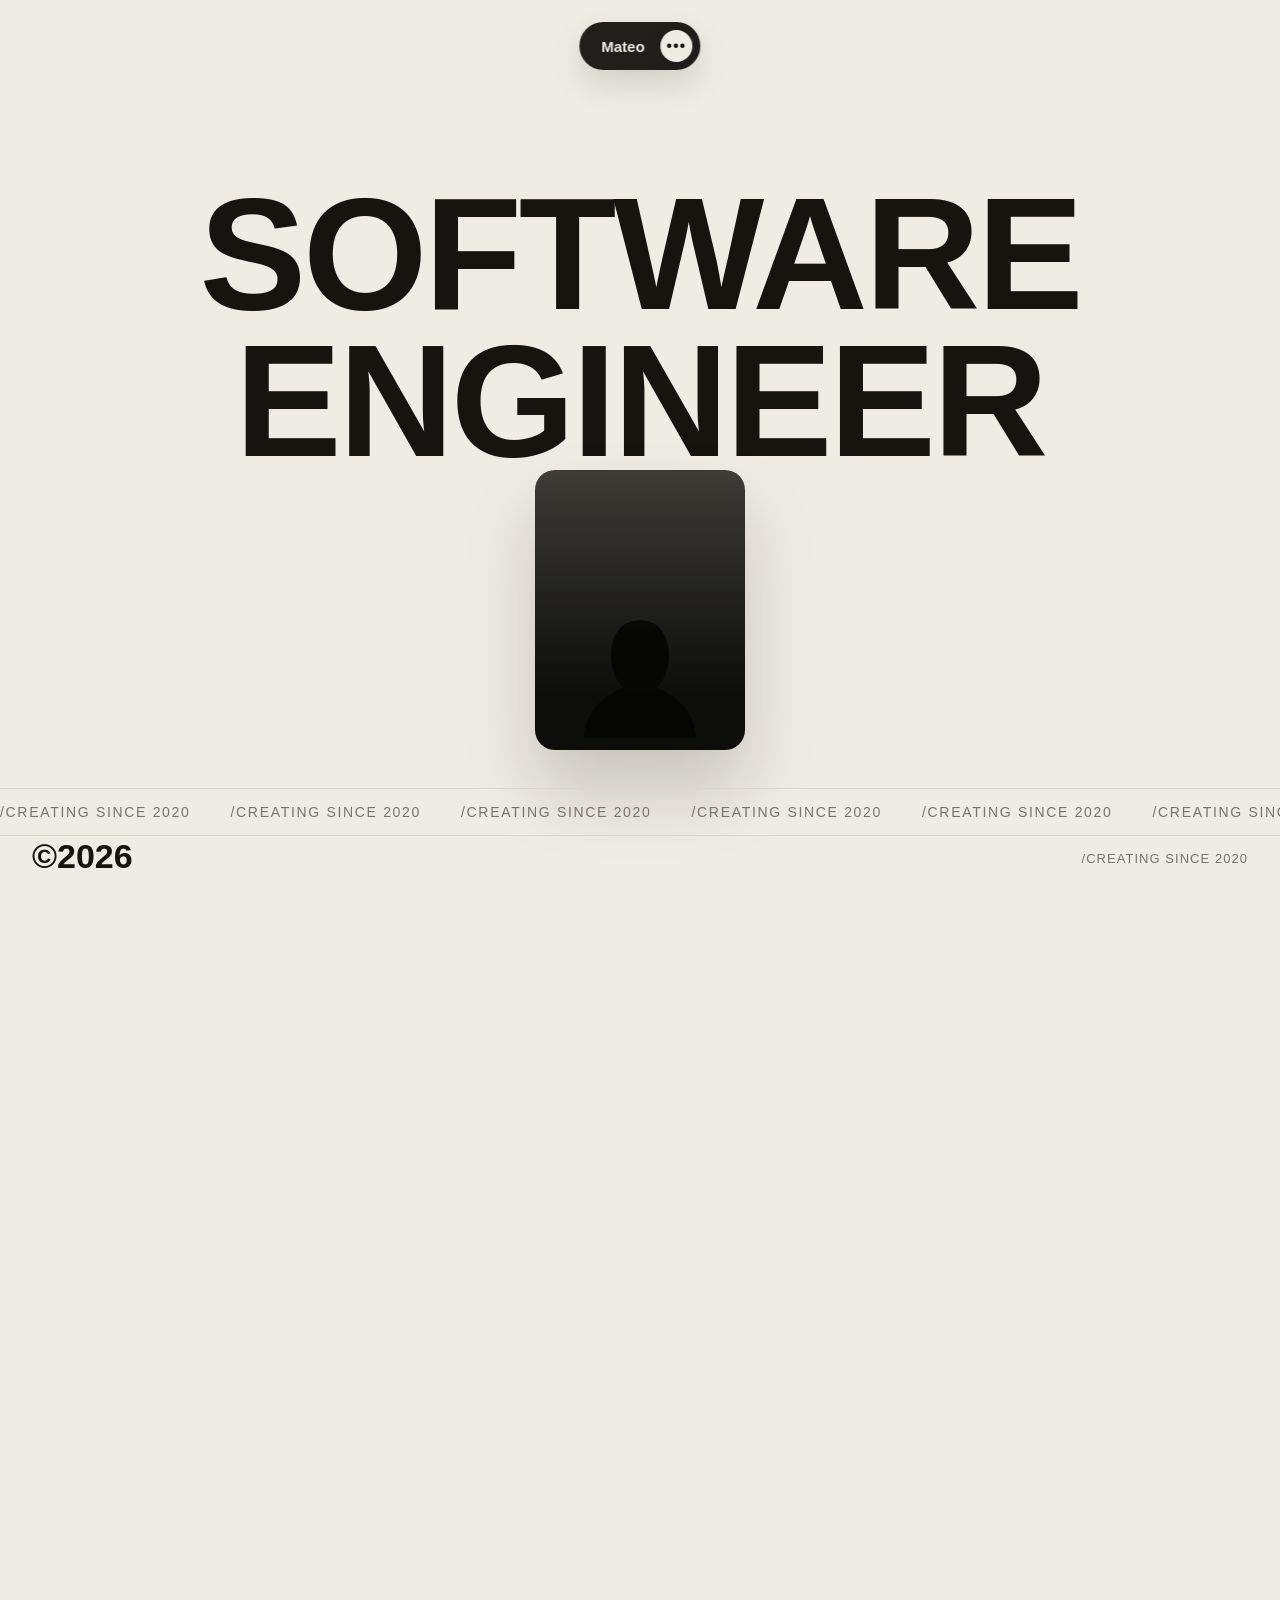
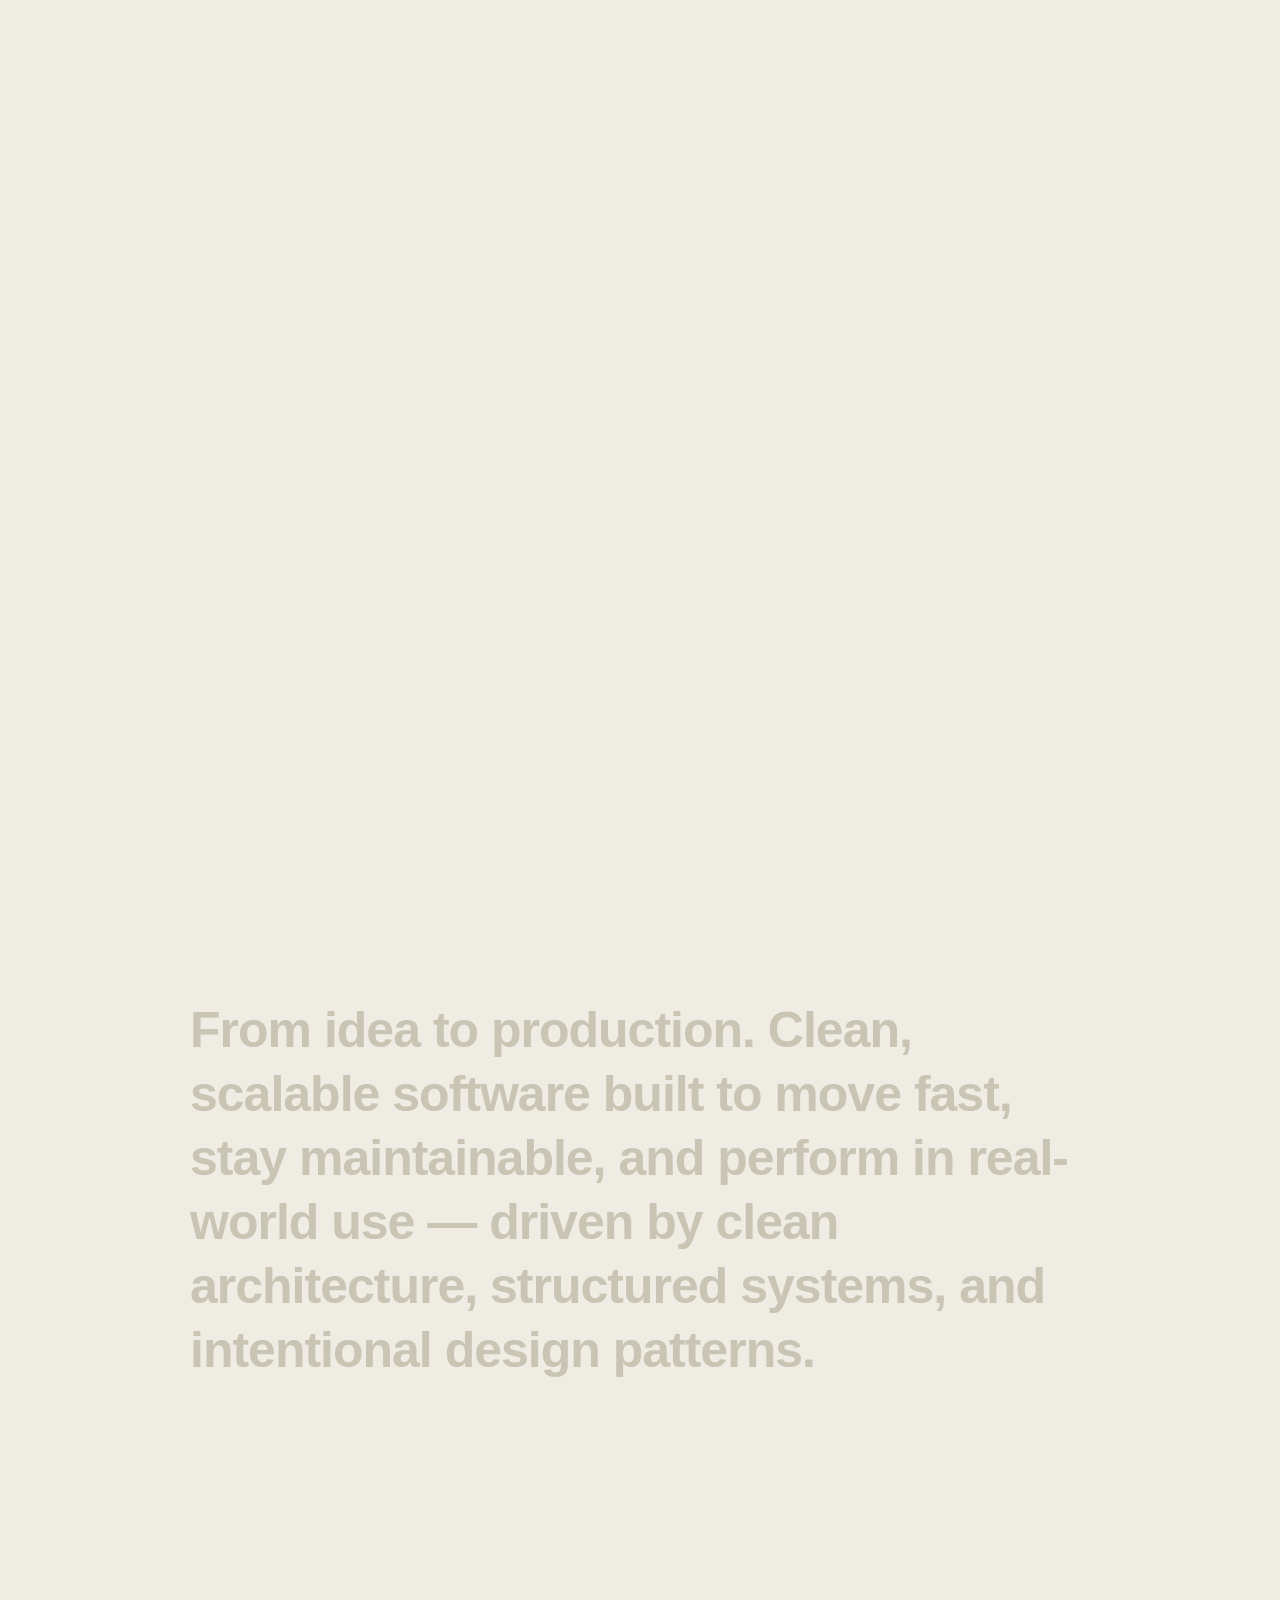
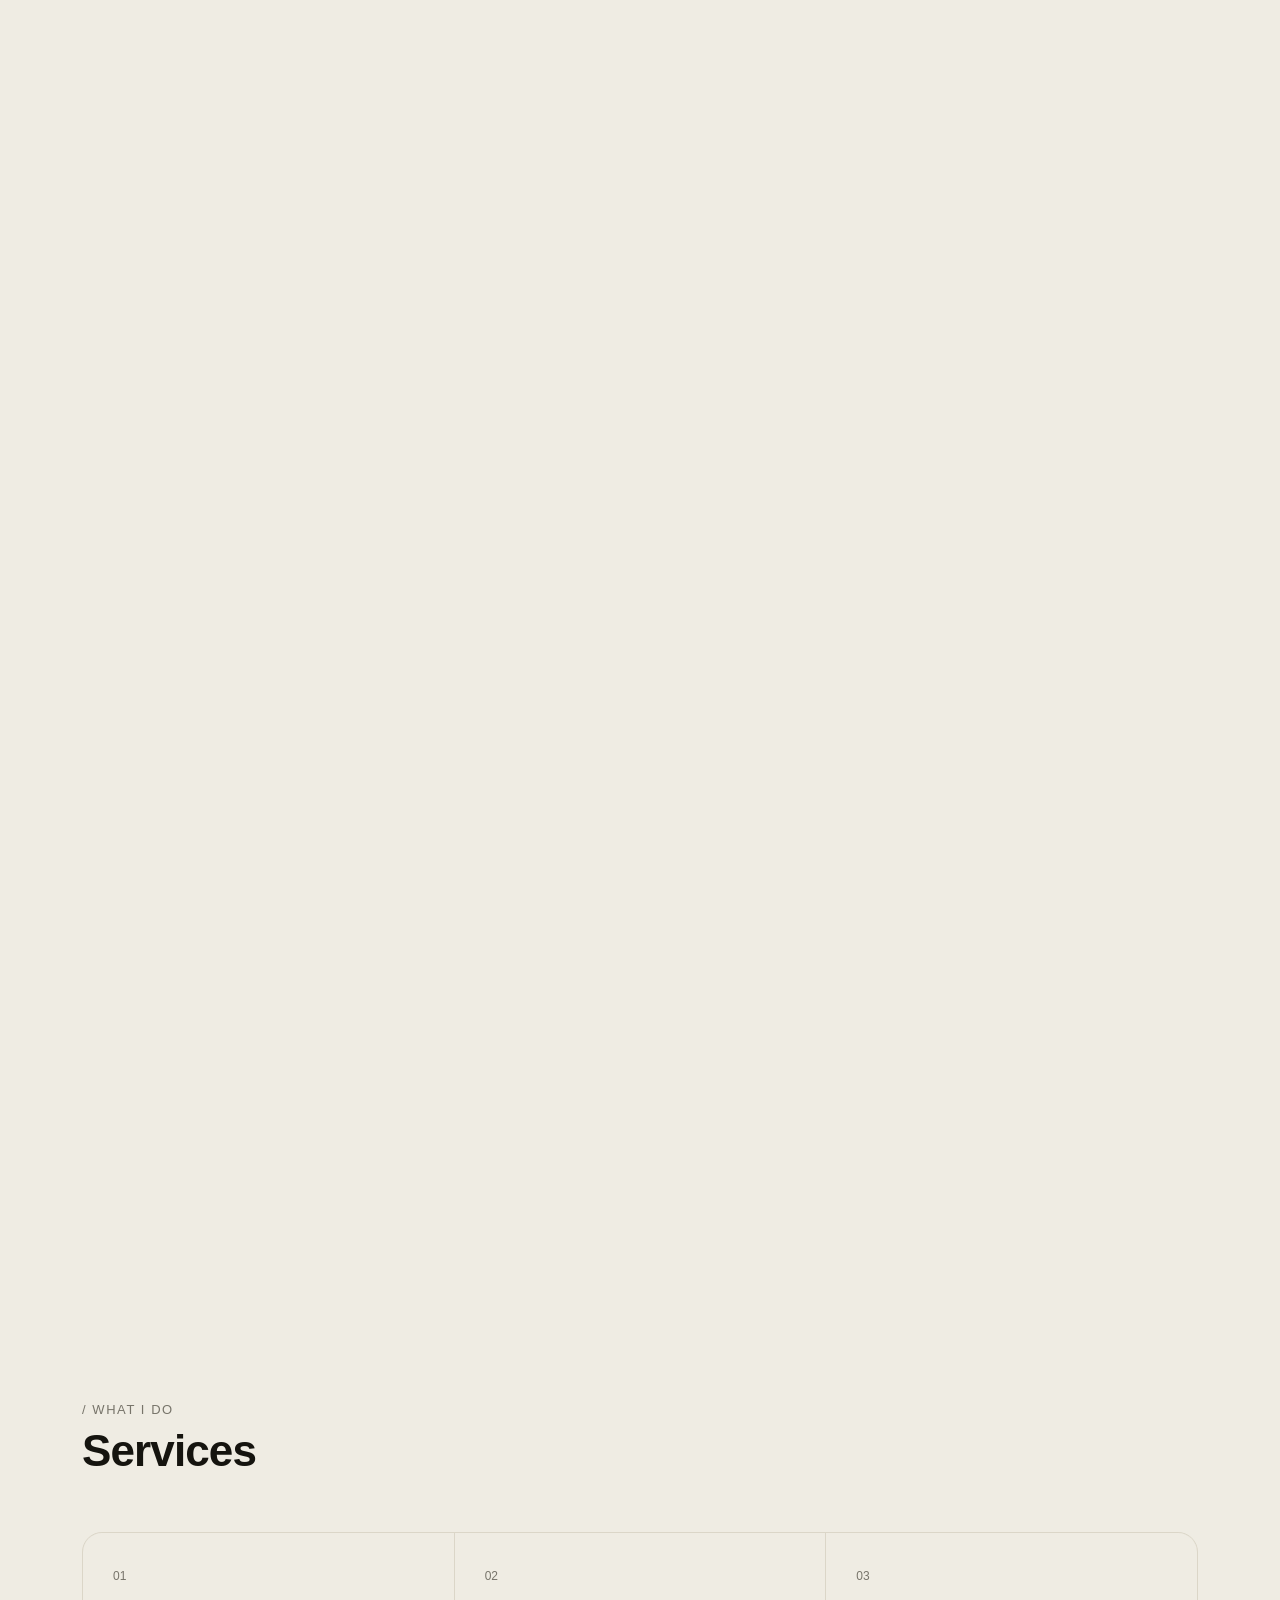
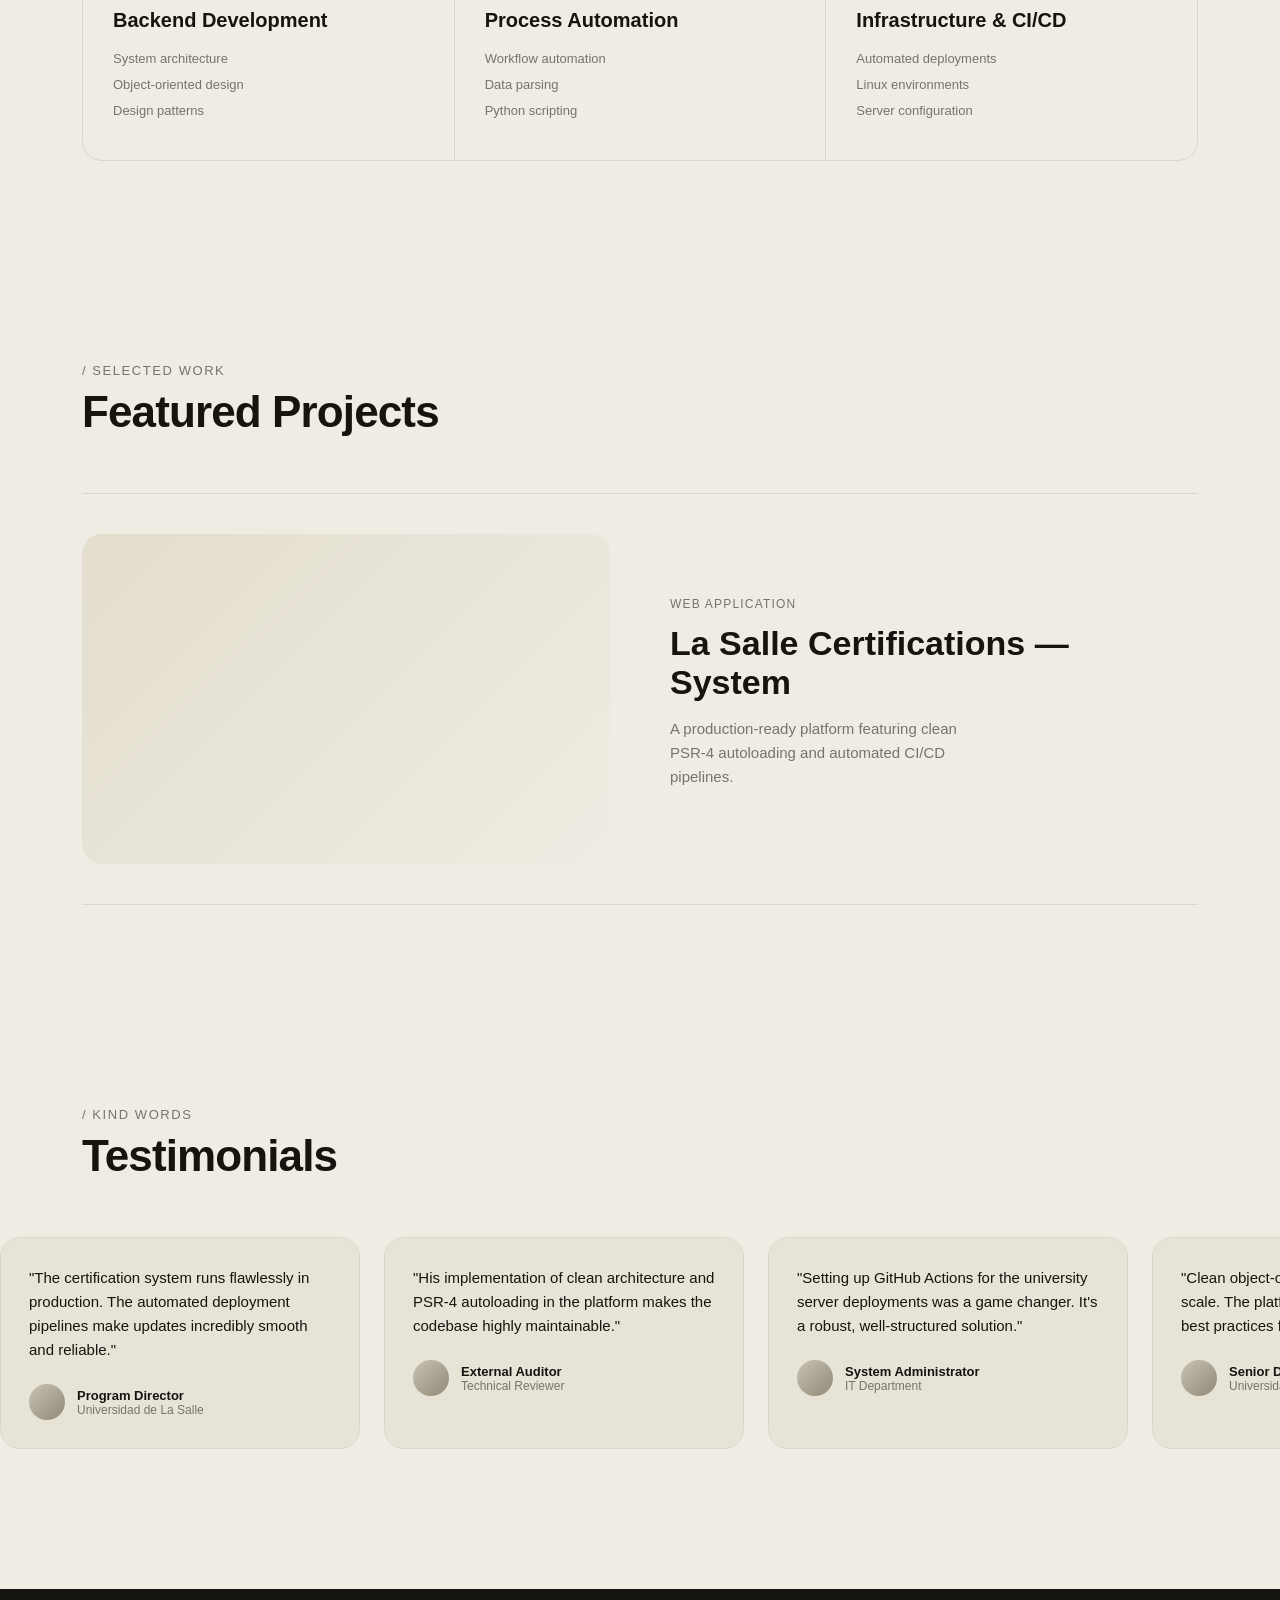
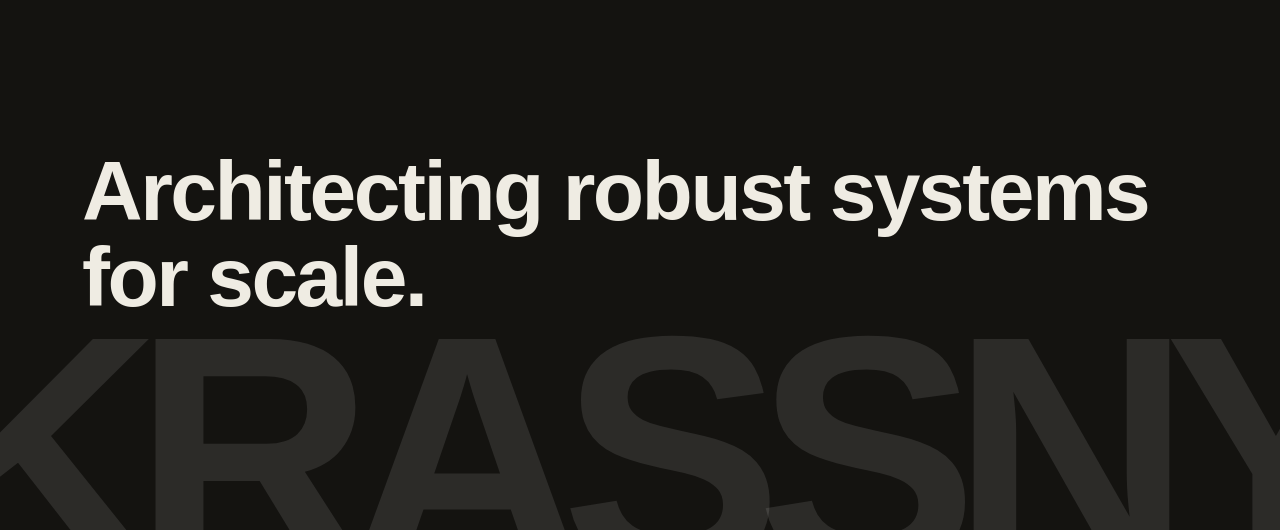
==== index.html @ 28bfa31e "feat: initialize portfolio project with core CSS framework and modular JavaScript components" ====
<!doctype html>
<html lang="en">

<head>
  <meta charset="UTF-8" />
  <meta name="viewport" content="width=device-width, initial-scale=1.0" />
  <title>Scroll Study — Portfolio Clone</title>
  <meta name="description" content="Mateo Rojas — Software engineer and backend developer focused on robust, scalable, cleanly architected systems." />
  <link rel="stylesheet" href="css/styles.css" />
</head>

<body>

  <div class="progress" id="progress"></div>

  <nav class="nav-pill" id="navPill">
    <div class="nav-top">
      <span>Mateo</span>
      <button class="nav-toggle" id="navToggle" aria-label="Toggle menu">
        <span class="dots">•••</span>
        <span class="close">×</span>
      </button>
    </div>
    <div class="nav-menu" id="navMenu">
      <a href="#pinStage">About Me</a>
      <a href="#services">Services</a>
      <a href="#work">Projects</a>
      <a href="#contact">Contact</a>
    </div>
  </nav>

  <!-- PIN STAGE: hero headline + small photo -> grows/moves into bio layout -->
  <section class="pin-stage" id="pinStage">
    <div class="pin-inner">
      <h1 class="pin-headline" id="pinHeadline">SOFTWARE<br />ENGINEER</h1>

      <div class="photo-box" id="photoBox">
        <div class="photo-layer back" id="photoBack">
          <svg viewBox="0 0 200 260" fill="none">
            <path
              d="M100 40c-30 0-46 24-46 56 0 22 8 40 20 52-30 10-58 34-64 78h180c-6-44-34-68-64-78 12-12 20-30 20-52 0-32-16-56-46-56z"
              fill="#050504" />
          </svg>
        </div>
        <div class="photo-layer front" id="photoFront">
          <svg viewBox="0 0 200 260" fill="none">
            <path
              d="M100 40c-30 0-46 24-46 56 0 22 8 40 20 52-30 10-58 34-64 78h180c-6-44-34-68-64-78 12-12 20-30 20-52 0-32-16-56-46-56z"
              fill="#1c0503" />
          </svg>
        </div>
      </div>

      <div class="pin-ticker" id="pinTicker">
        <div class="ticker-track" id="tickerTrack"></div>
      </div>
      <div class="pin-corner-l" id="pinCornerL">©2026</div>
      <div class="pin-corner-r" id="pinCornerR">/CREATING SINCE 2020</div>

      <div class="bio-copy" id="bioCopy">
        <div class="col left">
          <h2>Hey!</h2>
          <p>I'm Mateo, a software developer based in Bogotá, currently building scalable and well-structured software
            solutions.</p>
        </div>
        <div class="col right">
          <p class="desc">Software engineer and backend developer focused on robust, scalable, cleanly architected
            systems — deployed across production environments to automate real-world workflows.</p>
          <a class="cta" href="#work">Get started ↗</a>
        </div>
      </div>
    </div>
  </section>

  <!-- SCRUB TEXT -->
  <section class="scrub-section" id="scrubSection">
    <div class="scrub-pin">
      <p class="scrub-text" id="scrubText"></p>
    </div>
  </section>

  <!-- SERVICES -->
  <section class="services" id="services">
    <div class="wrap">
      <div class="section-head reveal">
        <div><span class="eyebrow">/ What I do</span>
          <h3>Services</h3>
        </div>
      </div>
      <div class="services-grid stagger" id="servicesGrid">
        <div class="service-card reveal" style="--i:0">
          <div class="num">01</div>
          <div>
            <h4>Backend Development</h4>
            <ul>
              <li>System architecture</li>
              <li>Object-oriented design</li>
              <li>Design patterns</li>
            </ul>
          </div>
        </div>
        <div class="service-card reveal" style="--i:1">
          <div class="num">02</div>
          <div>
            <h4>Process Automation</h4>
            <ul>
              <li>Workflow automation</li>
              <li>Data parsing</li>
              <li>Python scripting</li>
            </ul>
          </div>
        </div>
        <div class="service-card reveal" style="--i:2">
          <div class="num">03</div>
          <div>
            <h4>Infrastructure &amp; CI/CD</h4>
            <ul>
              <li>Automated deployments</li>
              <li>Linux environments</li>
              <li>Server configuration</li>
            </ul>
          </div>
        </div>
      </div>
    </div>
  </section>

  <!-- PROJECTS -->
  <section class="projects" id="work">
    <div class="wrap">
      <div class="section-head reveal">
        <div><span class="eyebrow">/ Selected work</span>
          <h3>Featured Projects</h3>
        </div>
      </div>
      <div id="projectsList">
        <div class="project-row reveal">
          <div class="project-media">
            <div class="shine"></div>
          </div>
          <div class="project-info"><span class="tag">Web Application</span>
            <h4>La Salle Certifications — System</h4>
            <p>A production-ready platform featuring clean PSR-4 autoloading and automated CI/CD pipelines.</p>
          </div>
        </div>
        <!--
        <div class="project-row reveal">
          <div class="project-media">
            <div class="shine"></div>
          </div>
          <div class="project-info"><span class="tag">Framer Template</span>
            <h4>Najm — SaaS</h4>
            <p>Conversion-first layout tuned for product launches and pricing clarity.</p>
          </div>
        </div>
        <div class="project-row reveal">
          <div class="project-media">
            <div class="shine"></div>
          </div>
          <div class="project-info"><span class="tag">Framer Template</span>
            <h4>Kavi — AI</h4>
            <p>A darker, technical aesthetic for AI-native products and tools.</p>
          </div>
        </div>
        -->
      </div>
    </div>
  </section>

  <!-- TESTIMONIALS -->
  <section class="testimonials">
    <div class="wrap section-head reveal">
      <div><span class="eyebrow">/ Kind words</span>
        <h3>Testimonials</h3>
      </div>
    </div>
    <div class="test-track" id="testTrack"></div>
  </section>

  <!-- FOOTER -->
  <section class="footer-cta" id="contact">
    <div class="wrap">
      <h2 class="reveal">Architecting robust systems<br />for scale.</h2>
      <div class="footer-links reveal">
        <div>Home · About · Services · Work · Contact</div>
        <div>mateo.rojas1054@gmail.com</div>
      </div>
    </div>
  </section>

  <script type="module" src="js/main.js"></script>
</body>

</html>
---- css/styles.css ----
:root {
  --cream: #efece3;
  --cream-raised: #e7e3d6;
  --ink: #15140f;
  --ink-dim: #77746a;
  --line: #dbd6c8;
  --red: #c8281c;
  --dark: #141310;
  --dark-line: #2a2924;
  --radius: 20px;
  --ease: cubic-bezier(.16, .84, .26, .99);
}

* {
  box-sizing: border-box;
}

html {
  scroll-behavior: auto;
}

body {
  margin: 0;
  background: var(--cream);
  color: var(--ink);
  font-family: 'Neue Montreal', 'Inter', -apple-system, BlinkMacSystemFont, "Segoe UI", sans-serif;
  overflow-x: hidden;
  -webkit-font-smoothing: antialiased;
}

a {
  color: inherit;
  text-decoration: none;
}

@media (prefers-reduced-motion: reduce) {
  * {
    animation-duration: .01ms !important;
    transition-duration: .01ms !important;
  }
}

.wrap {
  max-width: 1180px;
  margin: 0 auto;
  padding: 0 32px;
}

section {
  position: relative;
}

/* ---------- nav pill ---------- */
.nav-pill {
  position: fixed;
  top: 22px;
  left: 50%;
  transform: translateX(-50%) translateY(0) scale(1);
  z-index: 80;
  background: rgba(20, 19, 16, .94);
  color: var(--cream);
  display: flex;
  flex-direction: column;
  width: auto;
  border-radius: 26px;
  overflow: hidden;
  transform-origin: top center;
  box-shadow: 0 14px 32px rgba(0, 0, 0, .12);
  backdrop-filter: saturate(180%) blur(10px);
  transition: width .75s var(--ease), border-radius .75s var(--ease), transform .75s var(--ease), box-shadow .75s var(--ease);
  will-change: width, transform;
}

.nav-pill.open {
  width: 300px;
  transform: translateX(-50%) translateY(2px) scale(1);
  box-shadow: 0 20px 48px rgba(0, 0, 0, .18);
}

.nav-top {
  display: flex;
  align-items: center;
  justify-content: space-between;
  padding: 8px 8px 8px 22px;
  font-size: 15px;
  font-weight: 600;
  gap: 16px;
}

.nav-toggle {
  width: 32px;
  height: 32px;
  border-radius: 50%;
  background: var(--cream);
  color: var(--dark);
  border: none;
  cursor: pointer;
  position: relative;
  flex: none;
  transition: transform .35s var(--ease), background .25s var(--ease), box-shadow .35s var(--ease);
  box-shadow: 0 6px 16px rgba(0, 0, 0, .16);
}

.nav-toggle:hover {
  transform: scale(1.06);
}

.nav-toggle:active {
  transform: scale(.96);
}

.nav-toggle .dots,
.nav-toggle .close {
  position: absolute;
  inset: 0;
  display: flex;
  align-items: center;
  justify-content: center;
  transition: opacity .28s var(--ease), transform .4s var(--ease);
  will-change: opacity, transform;
}

.nav-toggle .dots {
  font-size: 16px;
  letter-spacing: 1px;
}

.nav-toggle .close {
  opacity: 0;
  transform: scale(.35) rotate(-60deg);
  font-size: 20px;
  line-height: 1;
}

.nav-pill.open .nav-toggle .dots {
  opacity: 0;
  transform: scale(.35) rotate(60deg);
}

.nav-pill.open .nav-toggle .close {
  opacity: 1;
  transform: scale(1) rotate(0);
}

.nav-menu {
  display: flex;
  flex-direction: column;
  gap: 10px;
  max-height: 0;
  opacity: 0;
  padding: 0 8px;
  overflow: hidden;
  transform: translateY(-8px);
  transition: max-height .85s var(--ease), opacity .5s var(--ease), padding .75s var(--ease), transform .85s var(--ease);
}

.nav-pill.open .nav-menu {
  max-height: 280px;
  opacity: 1;
  padding: 0 8px 10px;
  transform: translateY(0);
}

.nav-menu a {
  background: var(--cream);
  color: var(--dark);
  border-radius: 14px;
  padding: 13px 18px;
  font-size: 15px;
  font-weight: 600;
  text-align: left;
  opacity: 0;
  transform: translateY(-10px) scale(.98);
  filter: blur(2px);
  pointer-events: none;
  transition: opacity .6s var(--ease), transform .75s var(--ease), filter .75s var(--ease), background .3s var(--ease);
  transition-delay: 0ms;
}

.nav-pill.open .nav-menu a {
  opacity: 1;
  transform: translateY(0) scale(1);
  filter: blur(0);
  pointer-events: auto;
  transition-delay: calc(var(--i, 0) * 130ms);
}

.nav-menu a:hover {
  background: #fff;
  transform: translateY(-2px) scale(1.01);
}

/* ============ PIN STAGE (hero -> bio morph) ============ */
.pin-stage {
  height: 260vh;
}

.pin-inner {
  position: sticky;
  top: 0;
  height: 100vh;
  overflow: hidden;
}

.pin-headline {
  position: absolute;
  top: 20%;
  left: 50%;
  transform: translate(-50%, 0);
  width: 100%;
  text-align: center;
  margin: 0;
  font-family: 'Arial Black', 'Helvetica Neue', Arial, sans-serif;
  font-size: clamp(56px, 12.5vw, 180px);
  font-weight: 900;
  letter-spacing: -.02em;
  line-height: .92;
  will-change: transform, opacity;
}

.photo-box {
  position: absolute;
  left: 50%;
  top: 0;
  width: 210px;
  height: 280px;
  border-radius: var(--radius);
  overflow: hidden;
  box-shadow: 0 40px 70px rgba(20, 19, 16, .18);
  will-change: transform, width, height, top;
}

.photo-layer {
  position: absolute;
  inset: 0;
  display: flex;
  align-items: flex-end;
  justify-content: center;
  transition: opacity .05s linear;
}

.photo-layer.back {
  background: linear-gradient(180deg, #3d3c37 0%, #0d0d0b 80%);
}

.photo-layer.back svg {
  width: 60%;
  opacity: .85;
  margin-bottom: -4%;
}

.photo-layer.front {
  background: radial-gradient(120% 90% at 50% 0%, #ff4a38, #9c0f08 78%);
}

.photo-layer.front svg {
  width: 46%;
  opacity: .92;
  margin-bottom: 8%;
}

.pin-ticker {
  position: absolute;
  left: 0;
  right: 0;
  bottom: 64px;
  border-top: 1px solid var(--line);
  border-bottom: 1px solid var(--line);
  padding: 14px 0;
  white-space: nowrap;
  overflow: hidden;
}

.ticker-track {
  display: inline-flex;
  gap: 40px;
  animation: scrollLeft 18s linear infinite;
}

.ticker-track span {
  font-size: 14px;
  letter-spacing: .12em;
  color: var(--ink-dim);
  display: flex;
  gap: 40px;
}

.ticker-track span::after {
  content: '/CREATING SINCE 2020';
}

@keyframes scrollLeft {
  from { transform: translateX(0); }
  to   { transform: translateX(-50%); }
}

.pin-corner-l {
  position: absolute;
  left: 32px;
  bottom: 24px;
  font-weight: 700;
  font-size: 34px;
}

.pin-corner-r {
  position: absolute;
  right: 32px;
  bottom: 34px;
  font-size: 13px;
  color: var(--ink-dim);
  letter-spacing: .08em;
}

.bio-copy {
  position: absolute;
  inset: 0;
  display: grid;
  grid-template-columns: 1fr 480px 1fr;
  align-items: center;
  padding: 0 60px;
  pointer-events: none;
}

.bio-copy .col {
  max-width: 340px;
}

.bio-copy .col.left {
  grid-column: 1;
  justify-self: start;
}

.bio-copy .col.right {
  grid-column: 3;
  justify-self: end;
  text-align: left;
}

.bio-copy h2 {
  font-size: 56px;
  font-weight: 700;
  margin: 0 0 26px;
}

.bio-copy p {
  font-size: 17px;
  line-height: 1.5;
  font-weight: 500;
  margin: 0;
}

.bio-copy .desc {
  color: var(--ink-dim);
  font-weight: 400;
  font-size: 15px;
  line-height: 1.6;
  margin-bottom: 18px;
}

.bio-copy .cta {
  display: inline-flex;
  align-items: center;
  gap: 8px;
  margin-top: 6px;
  padding: 12px 22px;
  border: 1px solid var(--ink);
  border-radius: 100px;
  font-size: 14px;
}

/* ---------- reveal utility ---------- */
.reveal {
  opacity: 0;
  transform: translateY(28px);
  transition: opacity .9s var(--ease), transform .9s var(--ease);
}

.reveal.in {
  opacity: 1;
  transform: translateY(0);
}

.stagger > * {
  transition-delay: calc(var(--i, 0) * 90ms);
}

/* ---------- SCRUB TEXT ---------- */
.scrub-section {
  height: 240vh;
}

.scrub-pin {
  position: sticky;
  top: 0;
  height: 100vh;
  display: flex;
  align-items: center;
  justify-content: center;
  padding: 0 32px;
}

.scrub-text {
  max-width: 900px;
  font-size: clamp(24px, 4.2vw, 50px);
  font-weight: 700;
  line-height: 1.28;
  letter-spacing: -.02em;
}

.scrub-text span {
  color: #c9c4b3;
  transition: color .15s linear;
}

.scrub-text span.lit {
  color: var(--ink);
}

/* ---------- SERVICES ---------- */
.services {
  padding: 100px 0 140px;
}

.section-head {
  display: flex;
  align-items: baseline;
  justify-content: space-between;
  margin-bottom: 56px;
}

.section-head .eyebrow {
  font-size: 13px;
  letter-spacing: .12em;
  text-transform: uppercase;
  color: var(--ink-dim);
}

.section-head h3 {
  font-size: clamp(30px, 4vw, 44px);
  font-weight: 700;
  letter-spacing: -.02em;
  margin: 8px 0 0;
}

.services-grid {
  display: grid;
  grid-template-columns: repeat(3, 1fr);
  gap: 1px;
  background: var(--line);
  border: 1px solid var(--line);
  border-radius: var(--radius);
  overflow: hidden;
}

.service-card {
  background: var(--cream);
  padding: 36px 30px;
  min-height: 220px;
  display: flex;
  flex-direction: column;
  justify-content: space-between;
  transition: background .4s var(--ease);
}

.service-card:hover {
  background: var(--cream-raised);
}

.service-card .num {
  font-size: 12px;
  color: var(--ink-dim);
}

.service-card h4 {
  font-size: 20px;
  font-weight: 700;
  margin: 26px 0 14px;
}

.service-card ul {
  list-style: none;
  margin: 0;
  padding: 0;
  color: var(--ink-dim);
  font-size: 13px;
  line-height: 2;
}

/* ---------- PROJECTS ---------- */
.projects {
  padding: 60px 0 140px;
}

.project-row {
  display: grid;
  grid-template-columns: 1fr 1fr;
  gap: 60px;
  padding: 40px 0;
  border-top: 1px solid var(--line);
  align-items: center;
}

.project-row:last-child {
  border-bottom: 1px solid var(--line);
}

.project-media {
  aspect-ratio: 16/10;
  border-radius: var(--radius);
  background: linear-gradient(135deg, #e2ddcd, #efece3);
  overflow: hidden;
  position: relative;
  transition: transform .6s var(--ease);
}

.project-media .shine {
  position: absolute;
  inset: 0;
  background: linear-gradient(120deg, transparent 30%, rgba(255, 255, 255, .5) 50%, transparent 70%);
  transform: translateX(-100%);
  transition: transform 1.1s var(--ease);
}

.project-row:hover .shine {
  transform: translateX(100%);
}

.project-row:hover .project-media {
  transform: scale(1.02);
}

.project-info .tag {
  font-size: 12px;
  color: var(--ink-dim);
  letter-spacing: .1em;
  text-transform: uppercase;
}

.project-info h4 {
  font-size: clamp(24px, 3vw, 34px);
  margin: 12px 0;
  font-weight: 700;
}

.project-info p {
  color: var(--ink-dim);
  font-size: 15px;
  line-height: 1.6;
  max-width: 38ch;
}

/* ---------- TESTIMONIALS ---------- */
.testimonials {
  padding: 60px 0 140px;
  overflow: hidden;
}

.test-track {
  display: flex;
  gap: 24px;
  animation: scrollLeft2 32s linear infinite;
  width: max-content;
}

.testimonials:hover .test-track {
  animation-play-state: paused;
}

@keyframes scrollLeft2 {
  from { transform: translateX(0); }
  to   { transform: translateX(-50%); }
}

.test-card {
  width: 360px;
  flex: none;
  background: var(--cream-raised);
  border: 1px solid var(--line);
  border-radius: var(--radius);
  padding: 28px;
}

.test-card p {
  font-size: 15px;
  line-height: 1.6;
  color: var(--ink);
  margin: 0 0 22px;
}

.test-who {
  display: flex;
  align-items: center;
  gap: 12px;
}

.avatar {
  width: 36px;
  height: 36px;
  border-radius: 50%;
  background: linear-gradient(135deg, #c8c3b2, #8f8a78);
}

.test-who .name {
  font-size: 13px;
  font-weight: 700;
}

.test-who .role {
  font-size: 12px;
  color: var(--ink-dim);
}

/* ---------- FOOTER (dark) ---------- */
.footer-cta {
  padding: 160px 0 60px;
  text-align: left;
  background: var(--dark);
  color: var(--cream);
  position: relative;
  overflow: hidden;
}

.footer-cta::before {
  content: "KRASSNY";
  position: absolute;
  left: 50%;
  bottom: -0.18em;
  transform: translateX(-50%);
  font-size: clamp(160px, 26vw, 420px);
  line-height: 0.82;
  font-weight: 800;
  letter-spacing: -.08em;
  color: rgba(255, 255, 255, .10);
  pointer-events: none;
  user-select: none;
  white-space: nowrap;
}

.footer-cta .wrap {
  position: relative;
  z-index: 1;
}

.footer-cta h2 {
  font-size: clamp(34px, 7vw, 84px);
  font-weight: 700;
  letter-spacing: -.03em;
  line-height: 1.02;
  margin: 0;
}

.footer-links {
  display: flex;
  justify-content: space-between;
  margin-top: 110px;
  font-size: 13px;
  color: #9b988c;
  flex-wrap: wrap;
  gap: 20px;
  border-top: 1px solid var(--dark-line);
  padding-top: 24px;
}

.footer-links a:hover {
  color: var(--cream);
}

.progress {
  position: fixed;
  top: 0;
  left: 0;
  height: 2px;
  background: var(--red);
  z-index: 90;
  width: 0%;
}

@media (max-width: 800px) {
  .services-grid {
    grid-template-columns: 1fr;
  }

  .project-row {
    grid-template-columns: 1fr;
  }

  .bio-copy {
    grid-template-columns: 1fr;
    text-align: center;
    padding: 0 24px;
  }

  .bio-copy .col.left,
  .bio-copy .col.right {
    grid-column: 1;
    justify-self: center;
    max-width: 100%;
  }
}
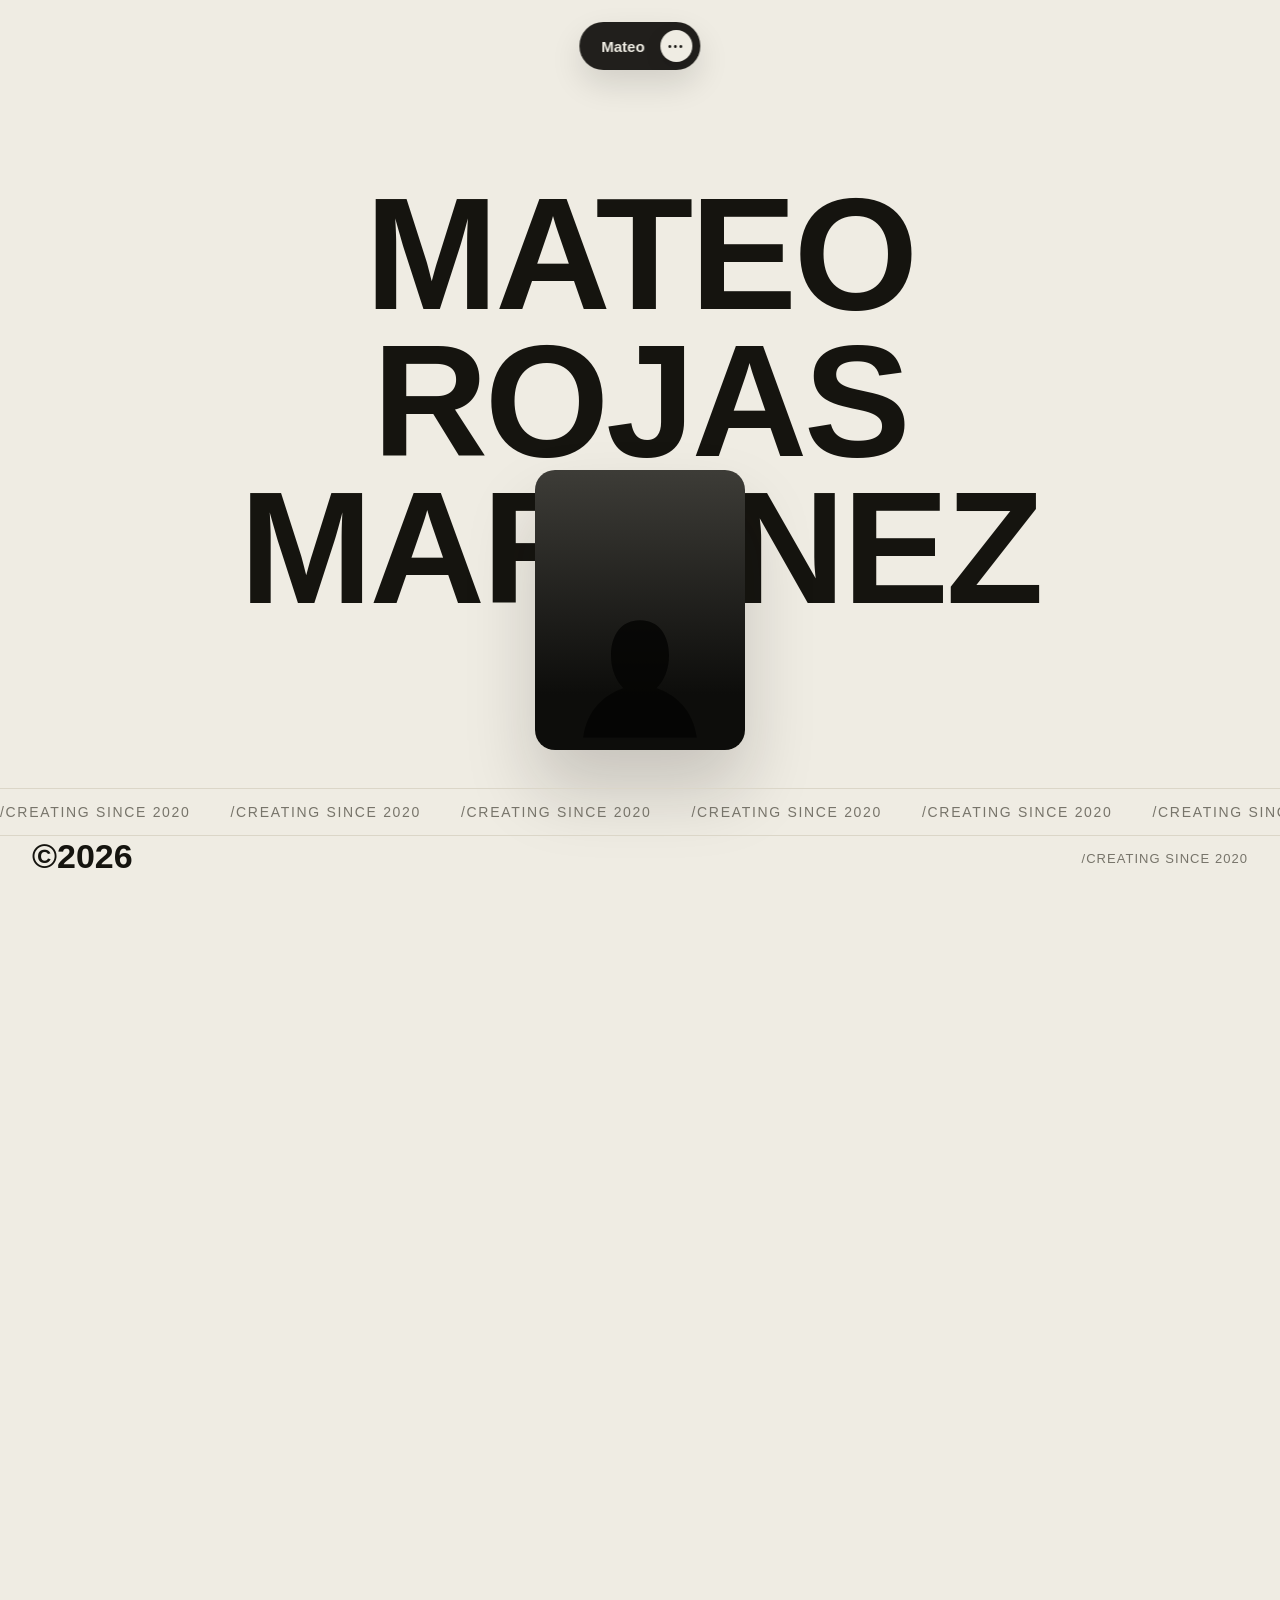
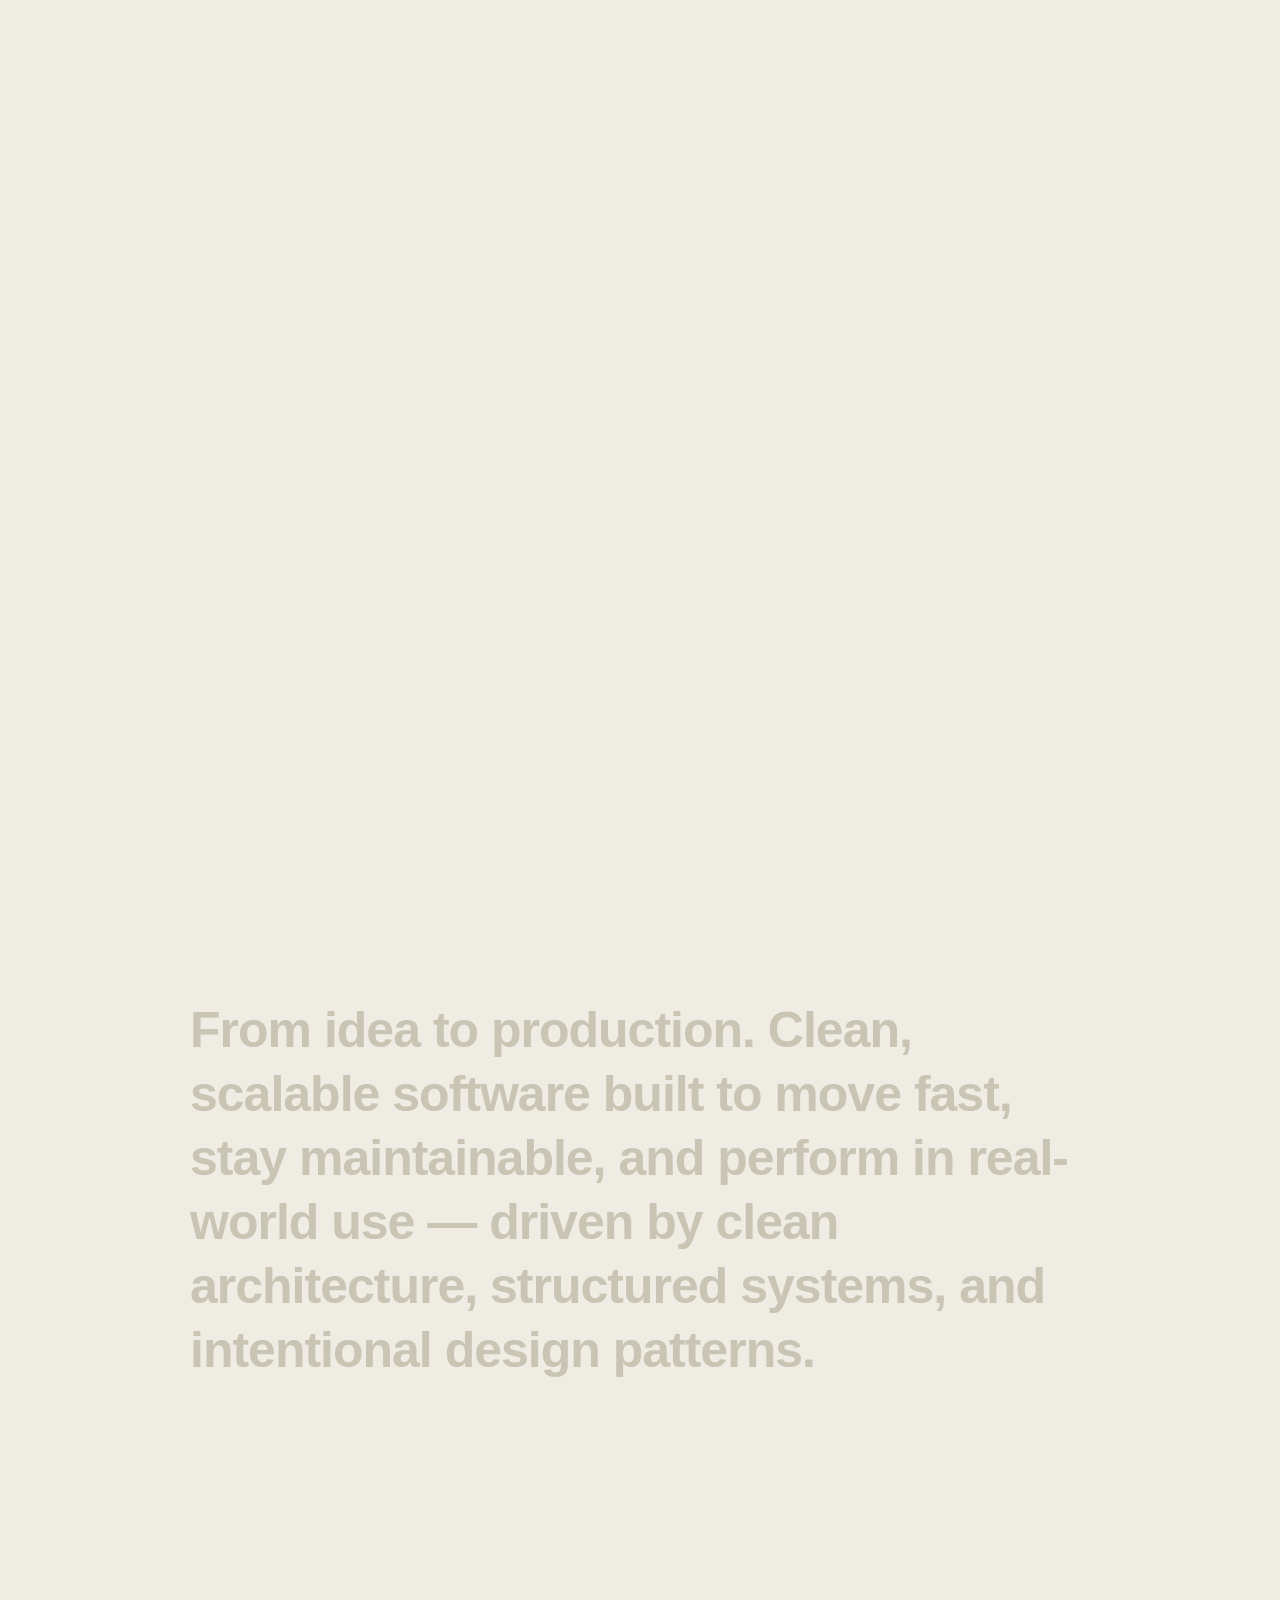
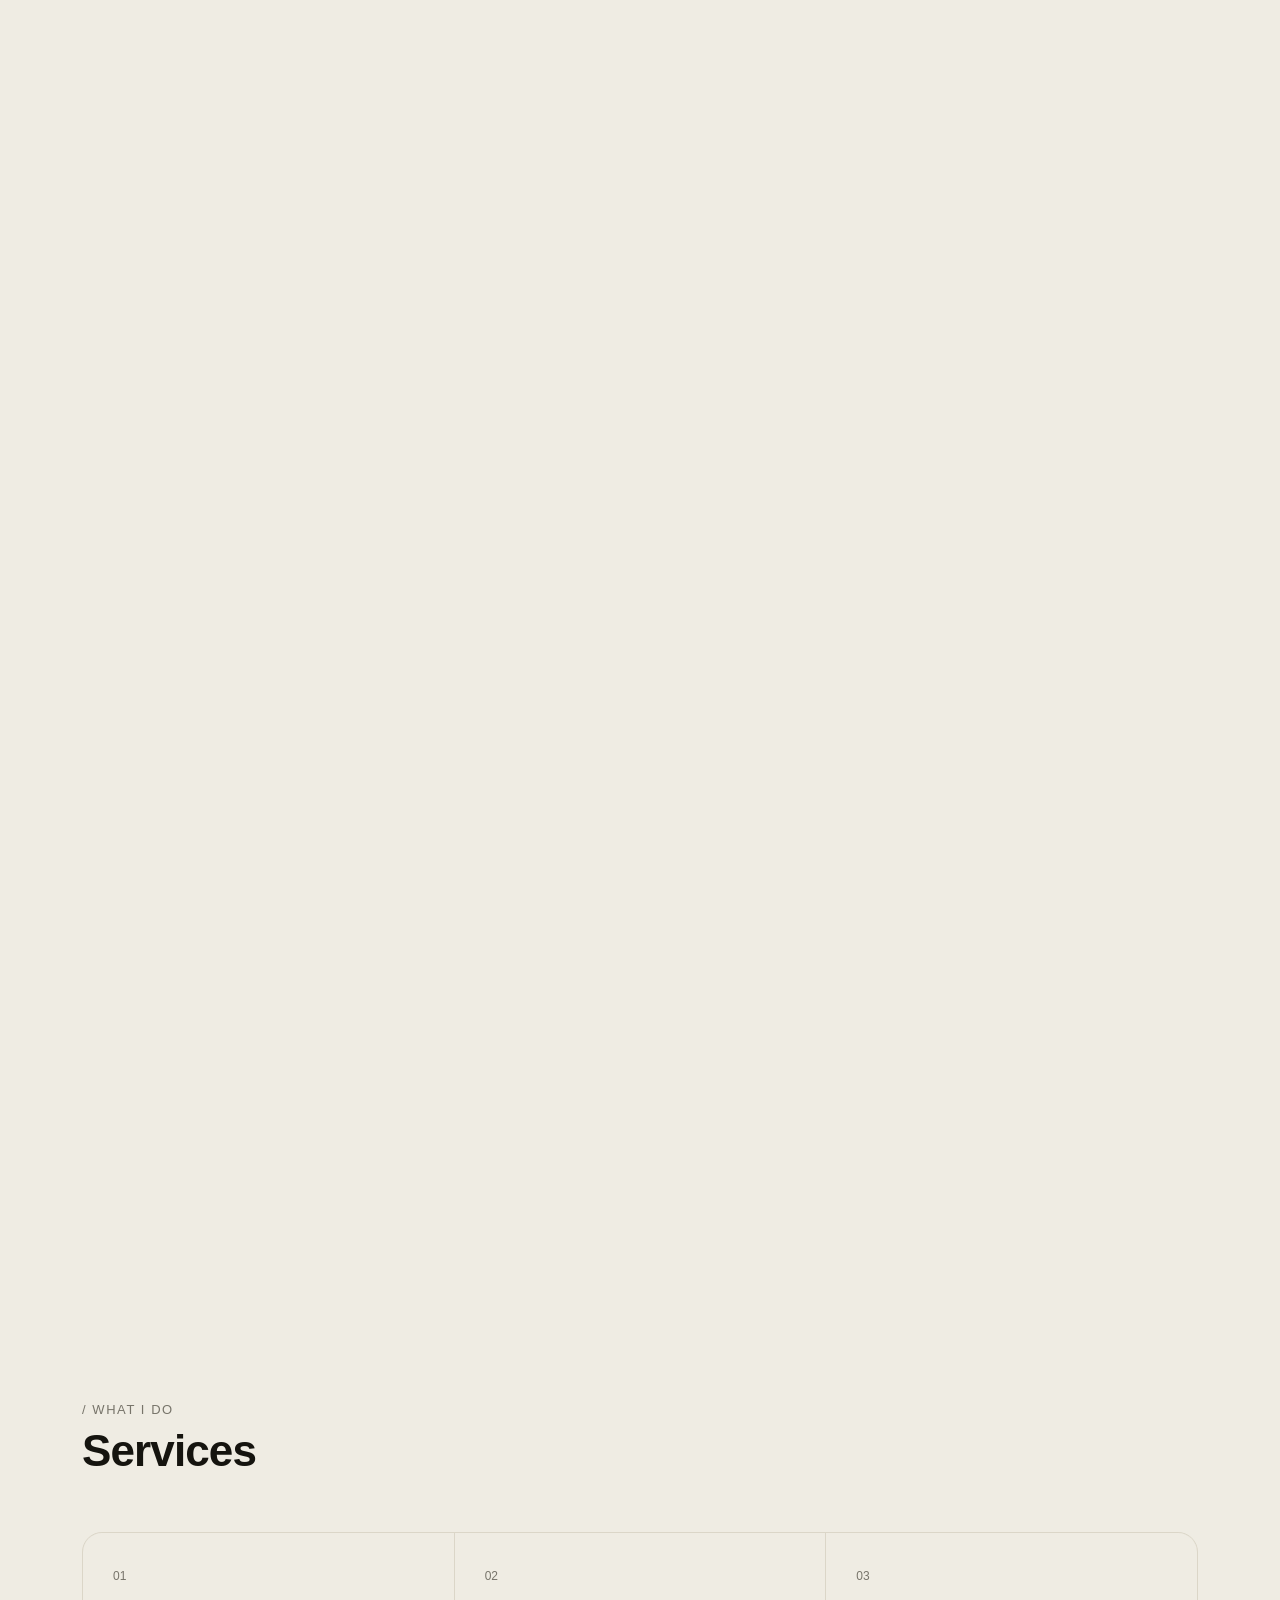
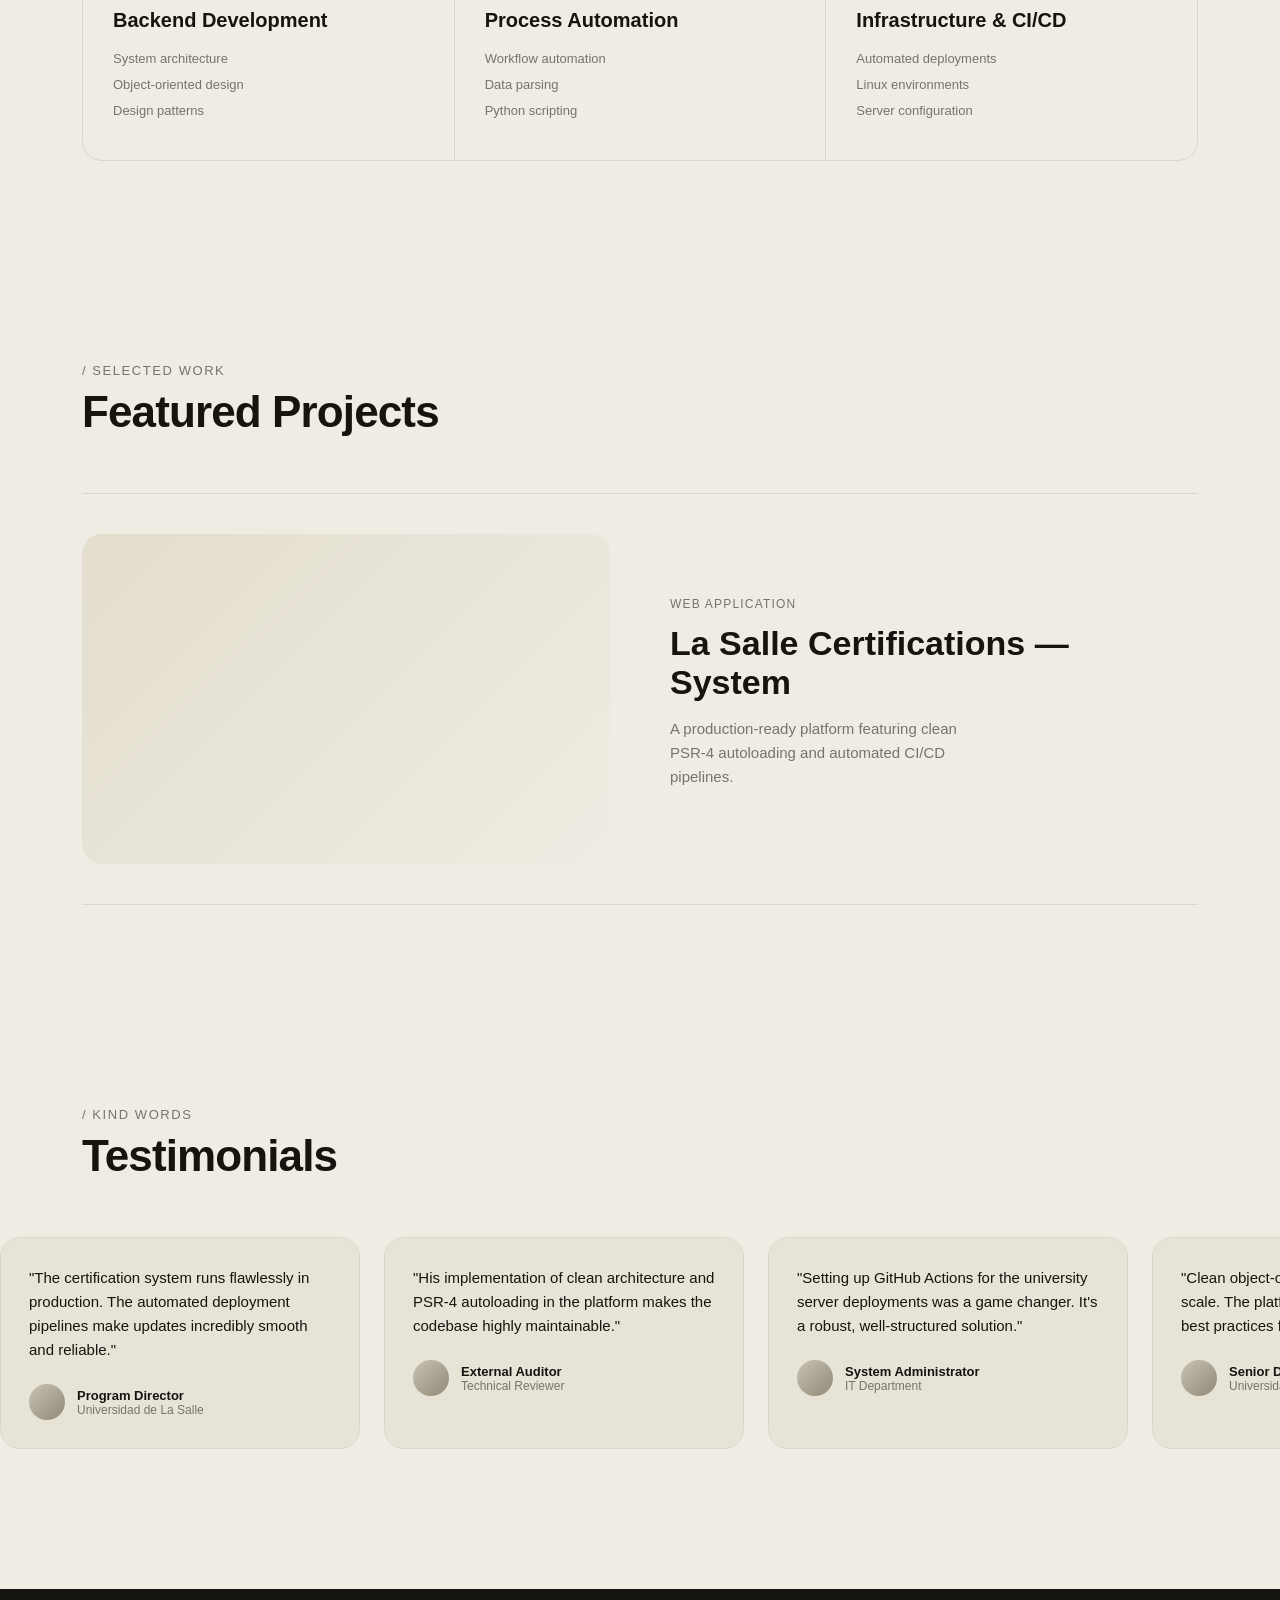
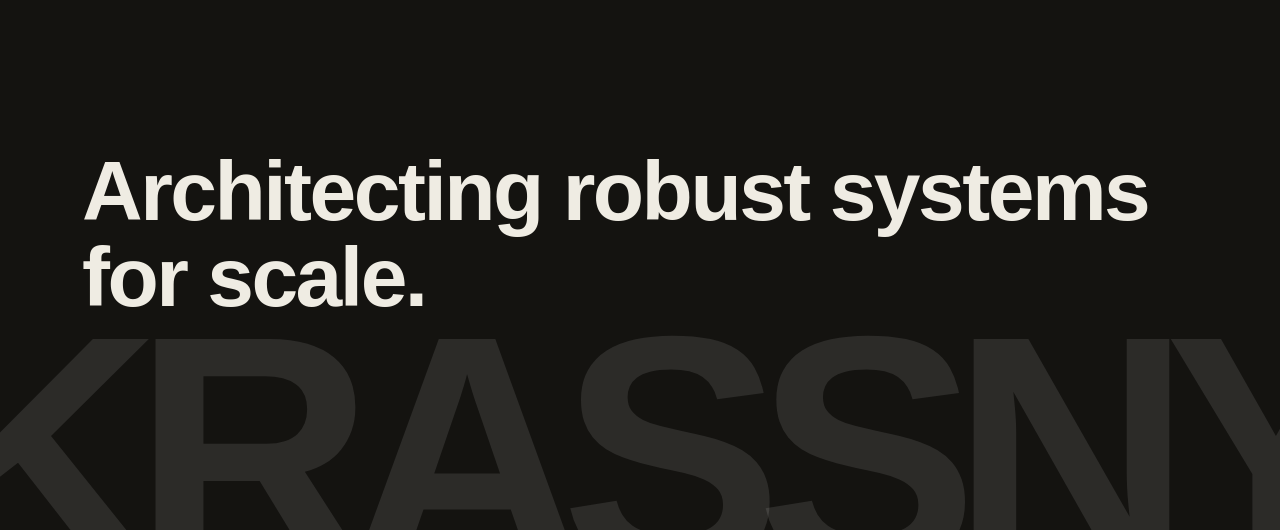
==== commit 0613890d: "refactor: update navigation styles, replace flex gap with margin for test track animation, and updat" ====
--- a/index.html
+++ b/index.html
@@ -4,8 +4,9 @@
 <head>
   <meta charset="UTF-8" />
   <meta name="viewport" content="width=device-width, initial-scale=1.0" />
-  <title>Scroll Study — Portfolio Clone</title>
-  <meta name="description" content="Mateo Rojas — Software engineer and backend developer focused on robust, scalable, cleanly architected systems." />
+  <title>Mateo Rojas Martinez - Portfolio</title>
+  <meta name="description"
+    content="Mateo Rojas — Software engineer and backend developer focused on robust, scalable, cleanly architected systems." />
   <link rel="stylesheet" href="css/styles.css" />
 </head>
 
@@ -32,7 +33,7 @@
   <!-- PIN STAGE: hero headline + small photo -> grows/moves into bio layout -->
   <section class="pin-stage" id="pinStage">
     <div class="pin-inner">
-      <h1 class="pin-headline" id="pinHeadline">SOFTWARE<br />ENGINEER</h1>
+      <h1 class="pin-headline" id="pinHeadline">MATEO<br />ROJAS MARTINEZ</h1>
 
       <div class="photo-box" id="photoBox">
         <div class="photo-layer back" id="photoBack">
--- a/css/styles.css
+++ b/css/styles.css
@@ -121,8 +121,8 @@
 }
 
 .nav-toggle .dots {
-  font-size: 16px;
-  letter-spacing: 1px;
+  font-size: 10px;
+  letter-spacing: 2px;
 }
 
 .nav-toggle .close {
@@ -557,7 +557,6 @@
 
 .test-track {
   display: flex;
-  gap: 24px;
   animation: scrollLeft2 32s linear infinite;
   width: max-content;
 }
@@ -574,6 +573,9 @@
 .test-card {
   width: 360px;
   flex: none;
+  /* margin-right replaces flex gap so the -50% translate lands at the
+     exact midpoint of the duplicated content — zero seam on loop */
+  margin-right: 24px;
   background: var(--cream-raised);
   border: 1px solid var(--line);
   border-radius: var(--radius);
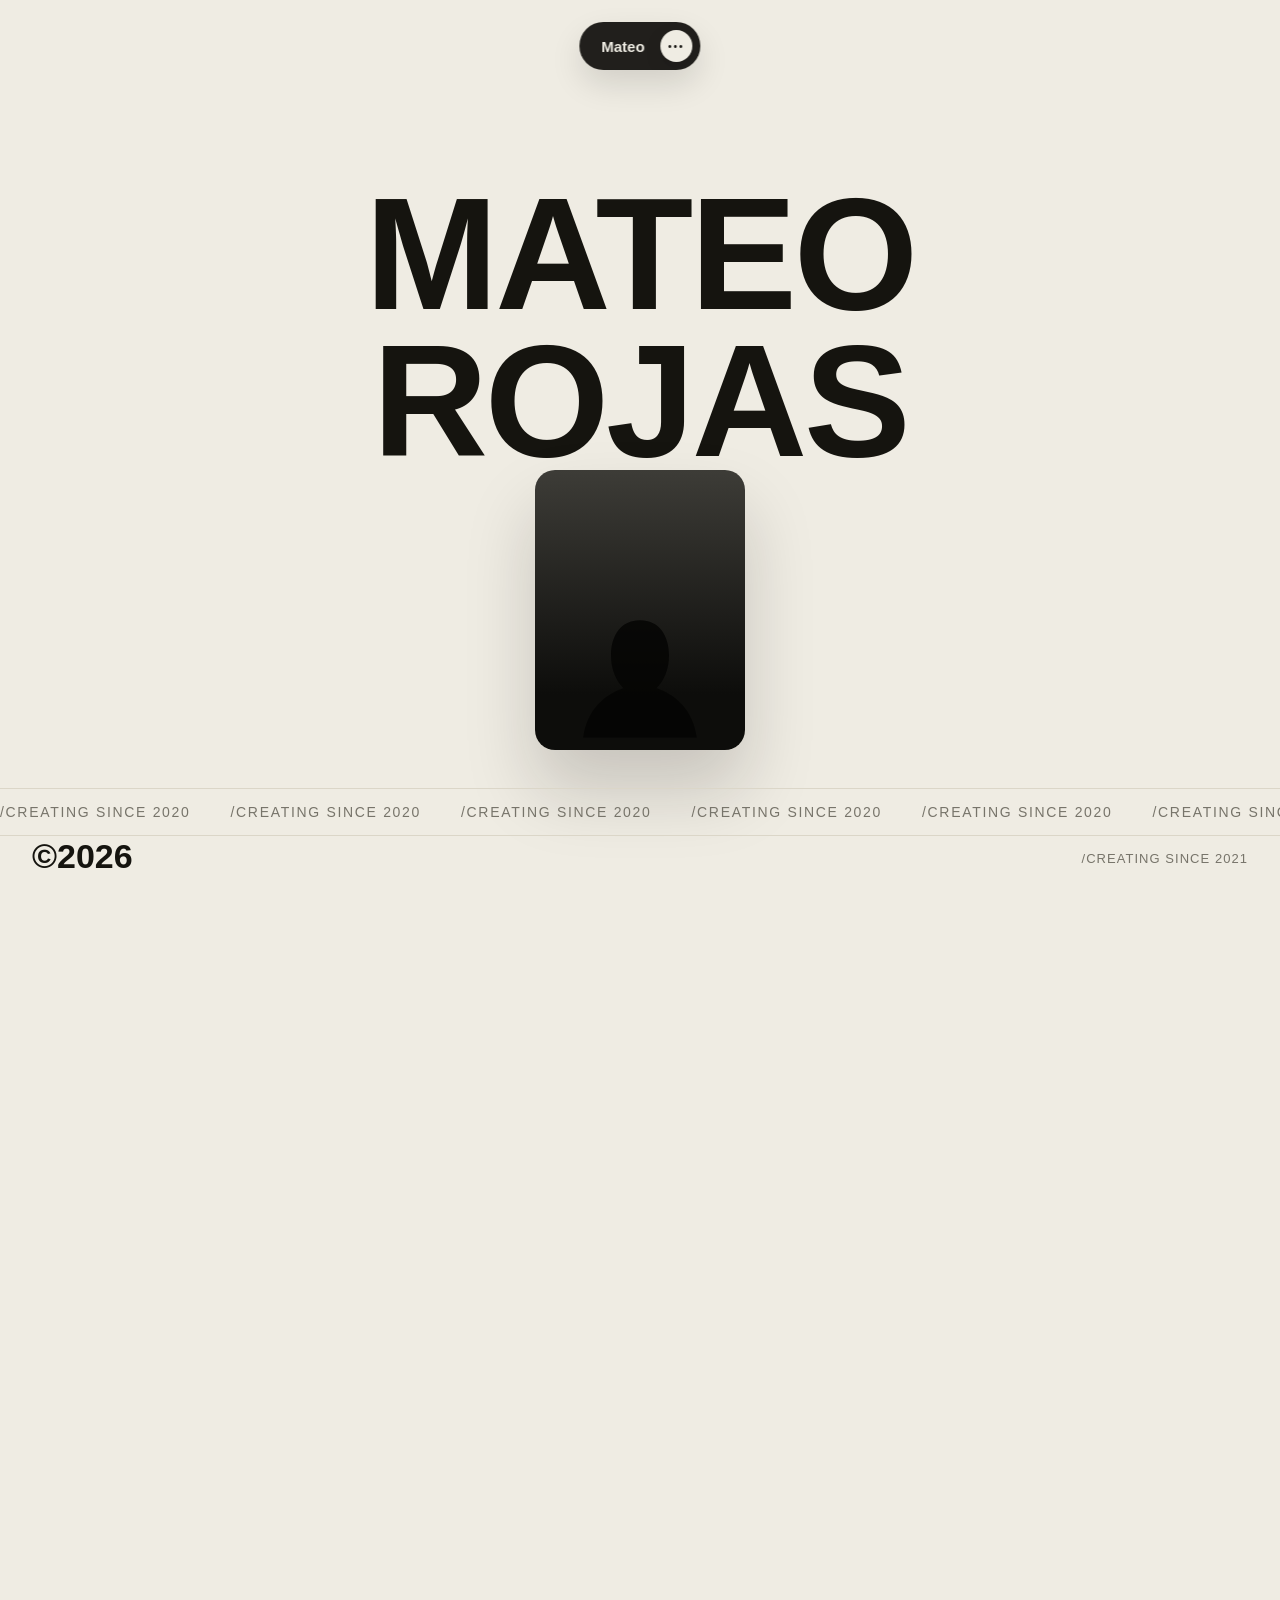
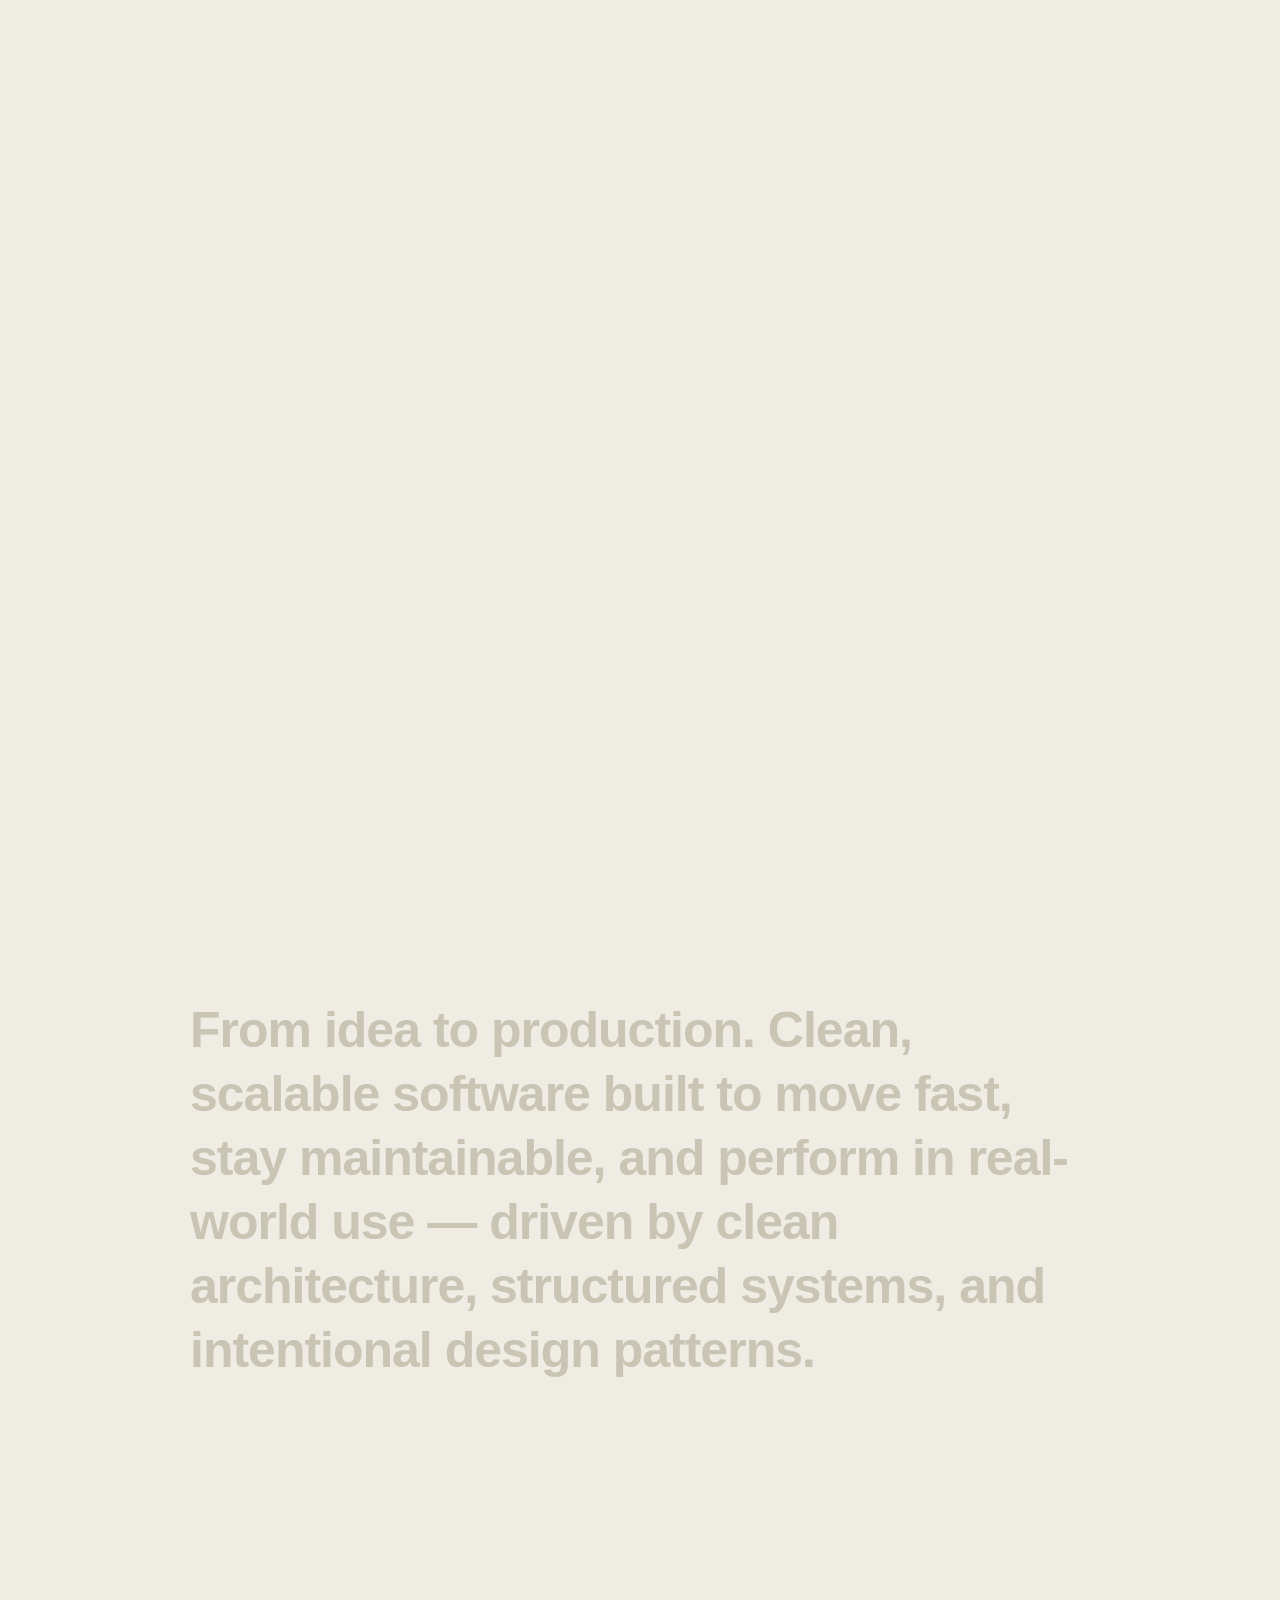
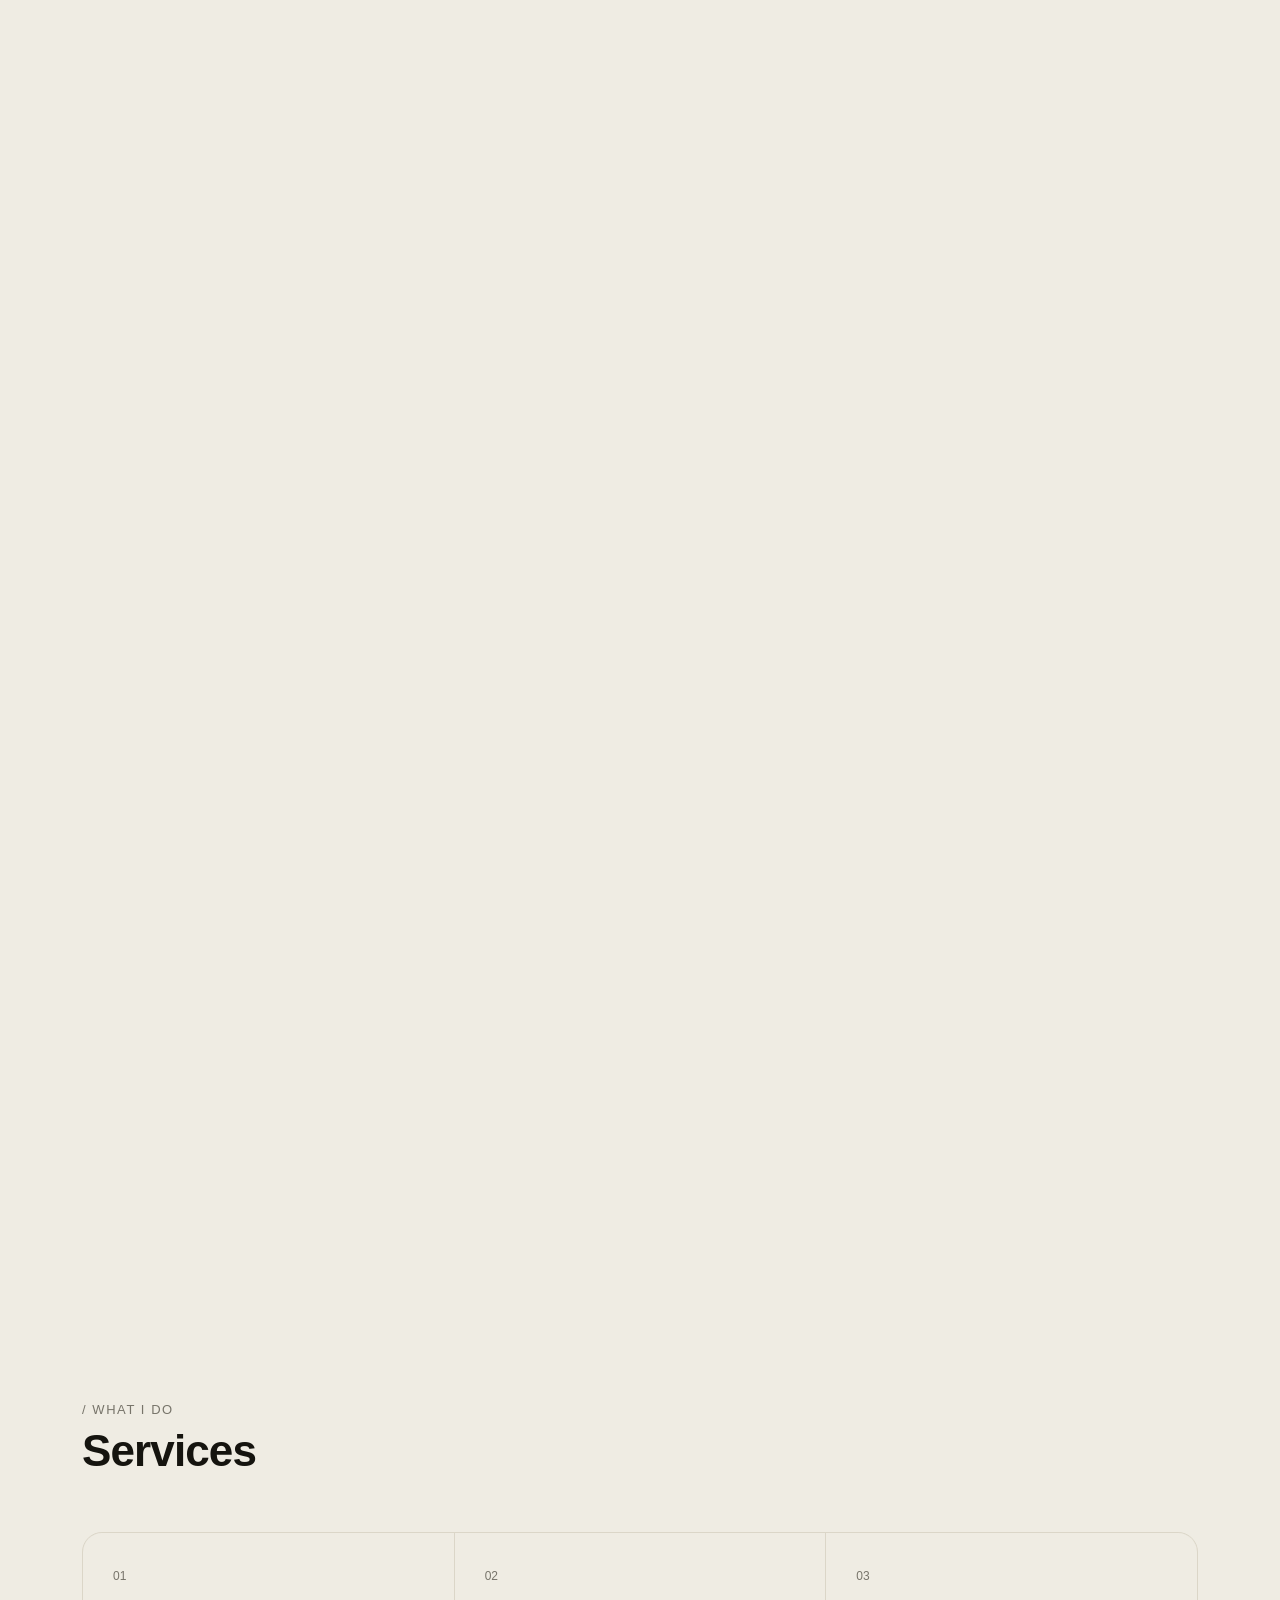
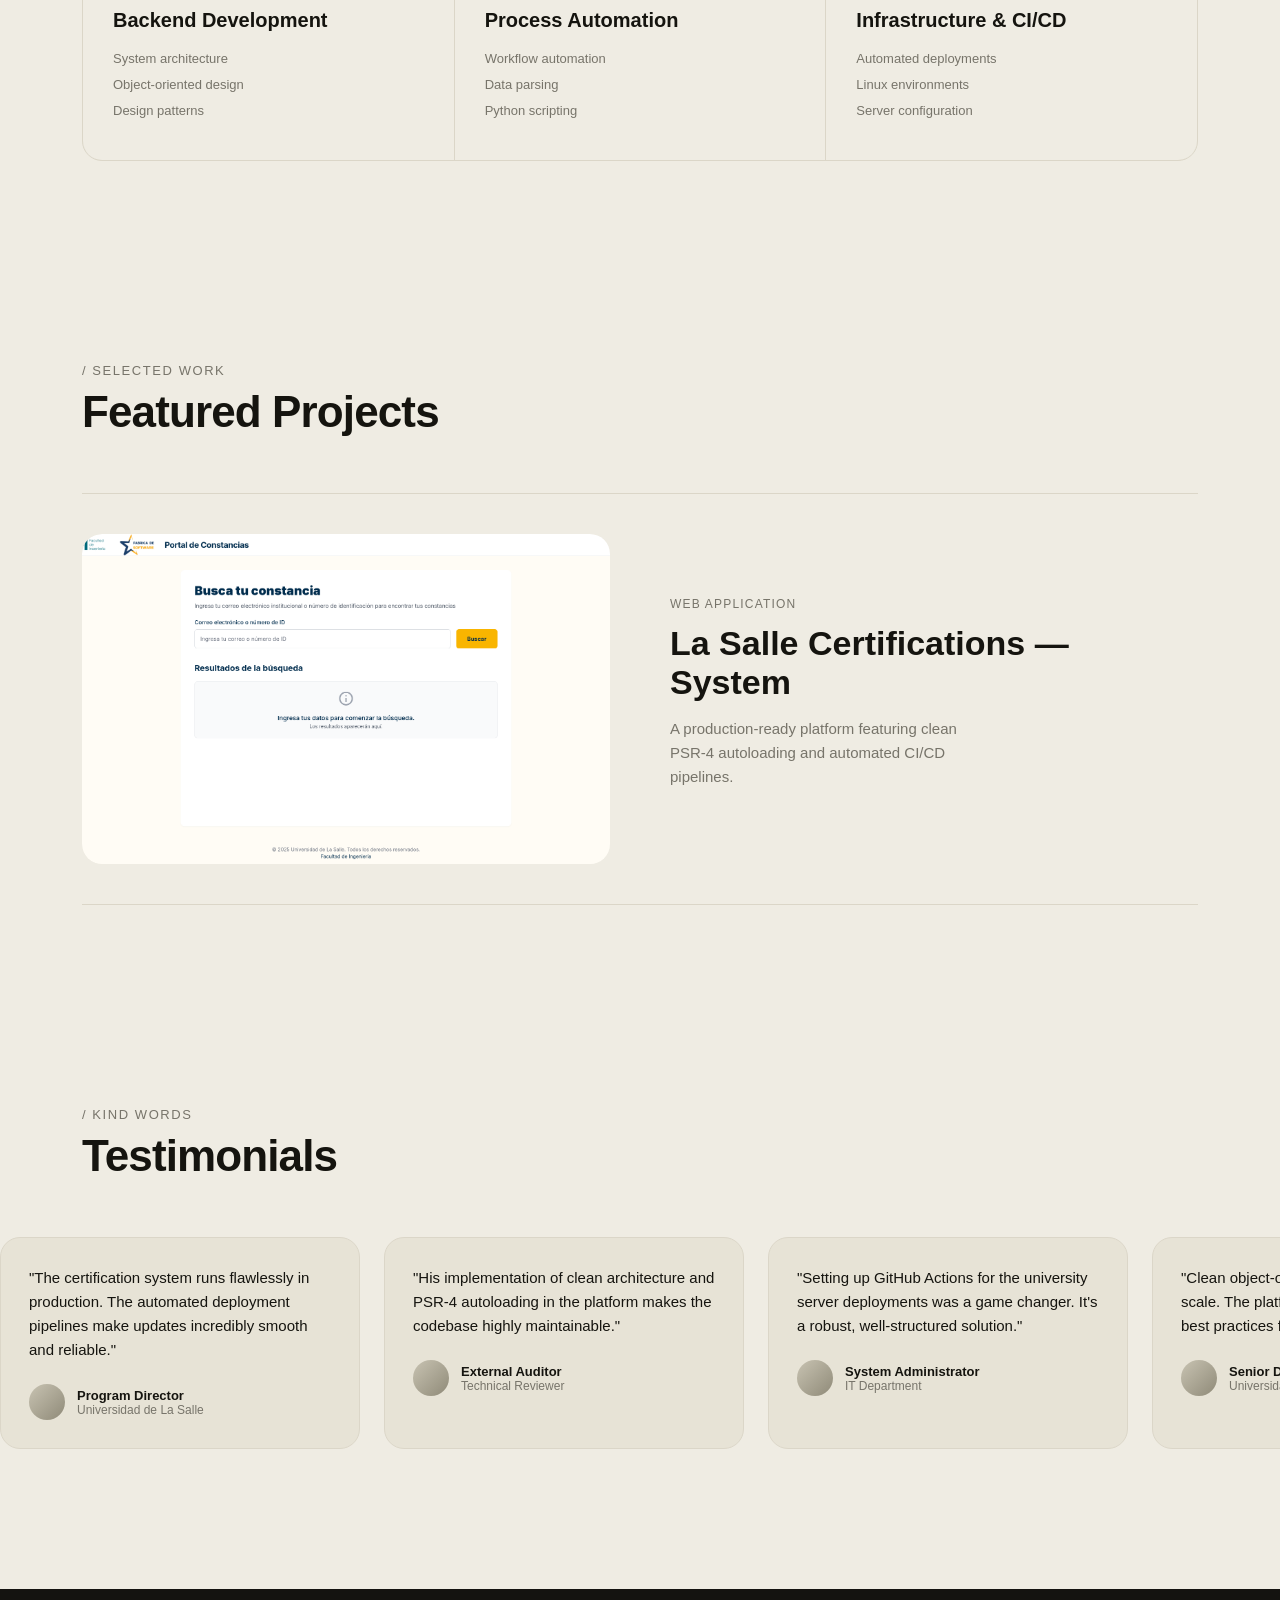
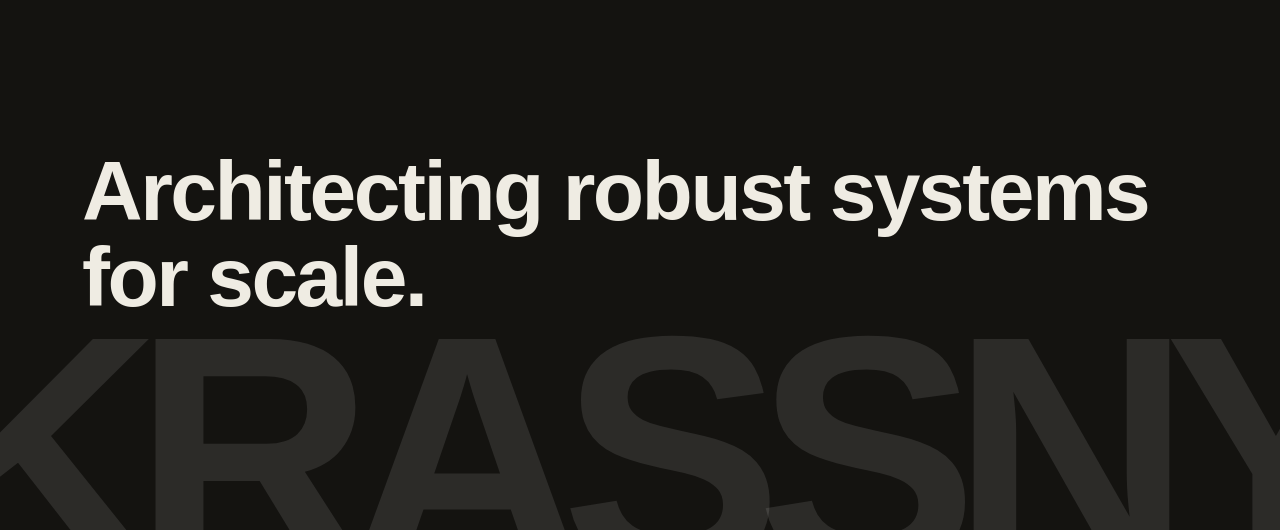
==== commit 26b7cfb6: "feat: add project entry with image asset and update personal branding details" ====
--- a/index.html
+++ b/index.html
@@ -33,7 +33,7 @@
   <!-- PIN STAGE: hero headline + small photo -> grows/moves into bio layout -->
   <section class="pin-stage" id="pinStage">
     <div class="pin-inner">
-      <h1 class="pin-headline" id="pinHeadline">MATEO<br />ROJAS MARTINEZ</h1>
+      <h1 class="pin-headline" id="pinHeadline">MATEO<br />ROJAS</h1>
 
       <div class="photo-box" id="photoBox">
         <div class="photo-layer back" id="photoBack">
@@ -56,7 +56,7 @@
         <div class="ticker-track" id="tickerTrack"></div>
       </div>
       <div class="pin-corner-l" id="pinCornerL">©2026</div>
-      <div class="pin-corner-r" id="pinCornerR">/CREATING SINCE 2020</div>
+      <div class="pin-corner-r" id="pinCornerR">/CREATING SINCE 2021</div>
 
       <div class="bio-copy" id="bioCopy">
         <div class="col left">
@@ -135,15 +135,16 @@
         </div>
       </div>
       <div id="projectsList">
-        <div class="project-row reveal">
+        <a class="project-row reveal" href="https://ensrural.lasalle.edu.co/ingenieria/constancias/" target="_blank" rel="noopener noreferrer">
           <div class="project-media">
+            <img src="assets/images/image.png" alt="La Salle Certifications System screenshot" class="project-img" />
             <div class="shine"></div>
           </div>
           <div class="project-info"><span class="tag">Web Application</span>
             <h4>La Salle Certifications — System</h4>
             <p>A production-ready platform featuring clean PSR-4 autoloading and automated CI/CD pipelines.</p>
           </div>
-        </div>
+        </a>
         <!--
         <div class="project-row reveal">
           <div class="project-media">
--- a/css/styles.css
+++ b/css/styles.css
@@ -529,6 +529,24 @@
   transform: scale(1.02);
 }
 
+/* Image fills the media box as a cover photo */
+.project-img {
+  position: absolute;
+  inset: 0;
+  width: 100%;
+  height: 100%;
+  object-fit: cover;
+  object-position: top center;
+  display: block;
+}
+
+/* When .project-row is an <a> tag, reset link appearance */
+a.project-row {
+  display: grid;
+  color: inherit;
+  text-decoration: none;
+}
+
 .project-info .tag {
   font-size: 12px;
   color: var(--ink-dim);
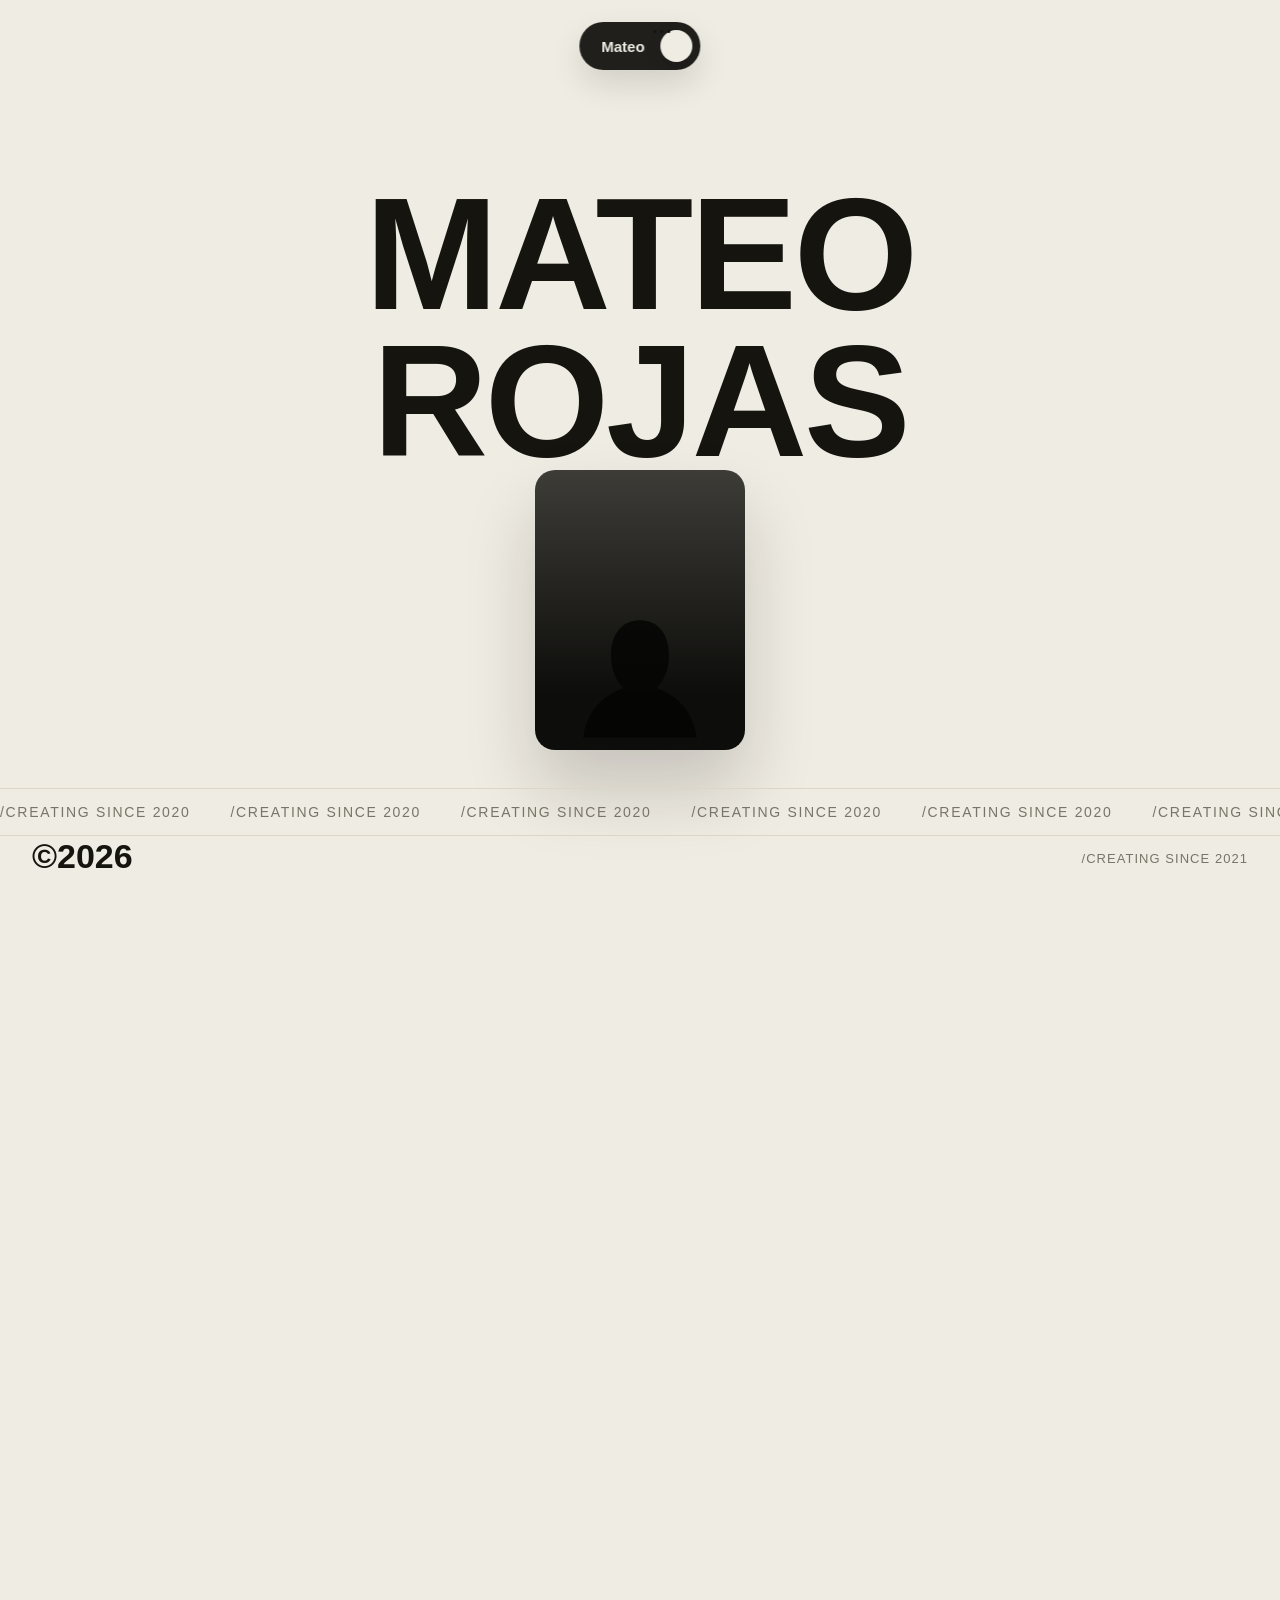
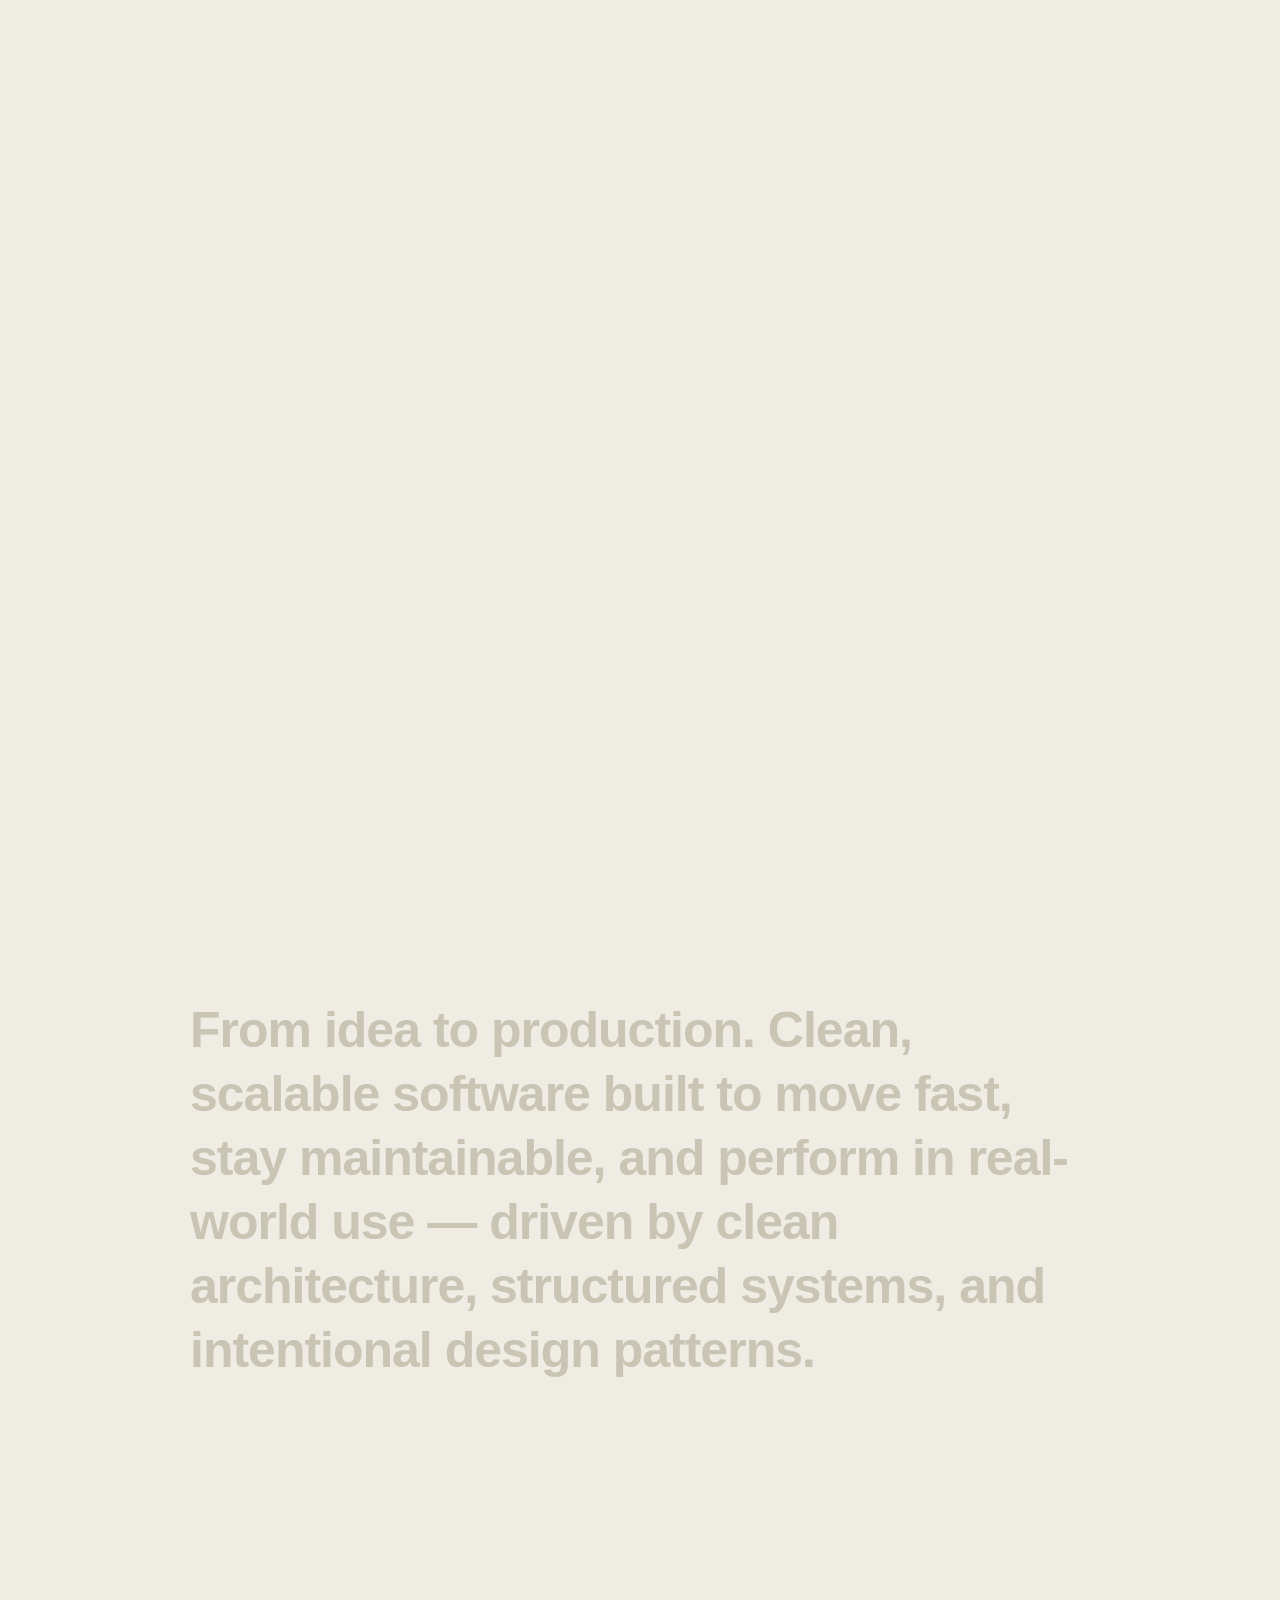
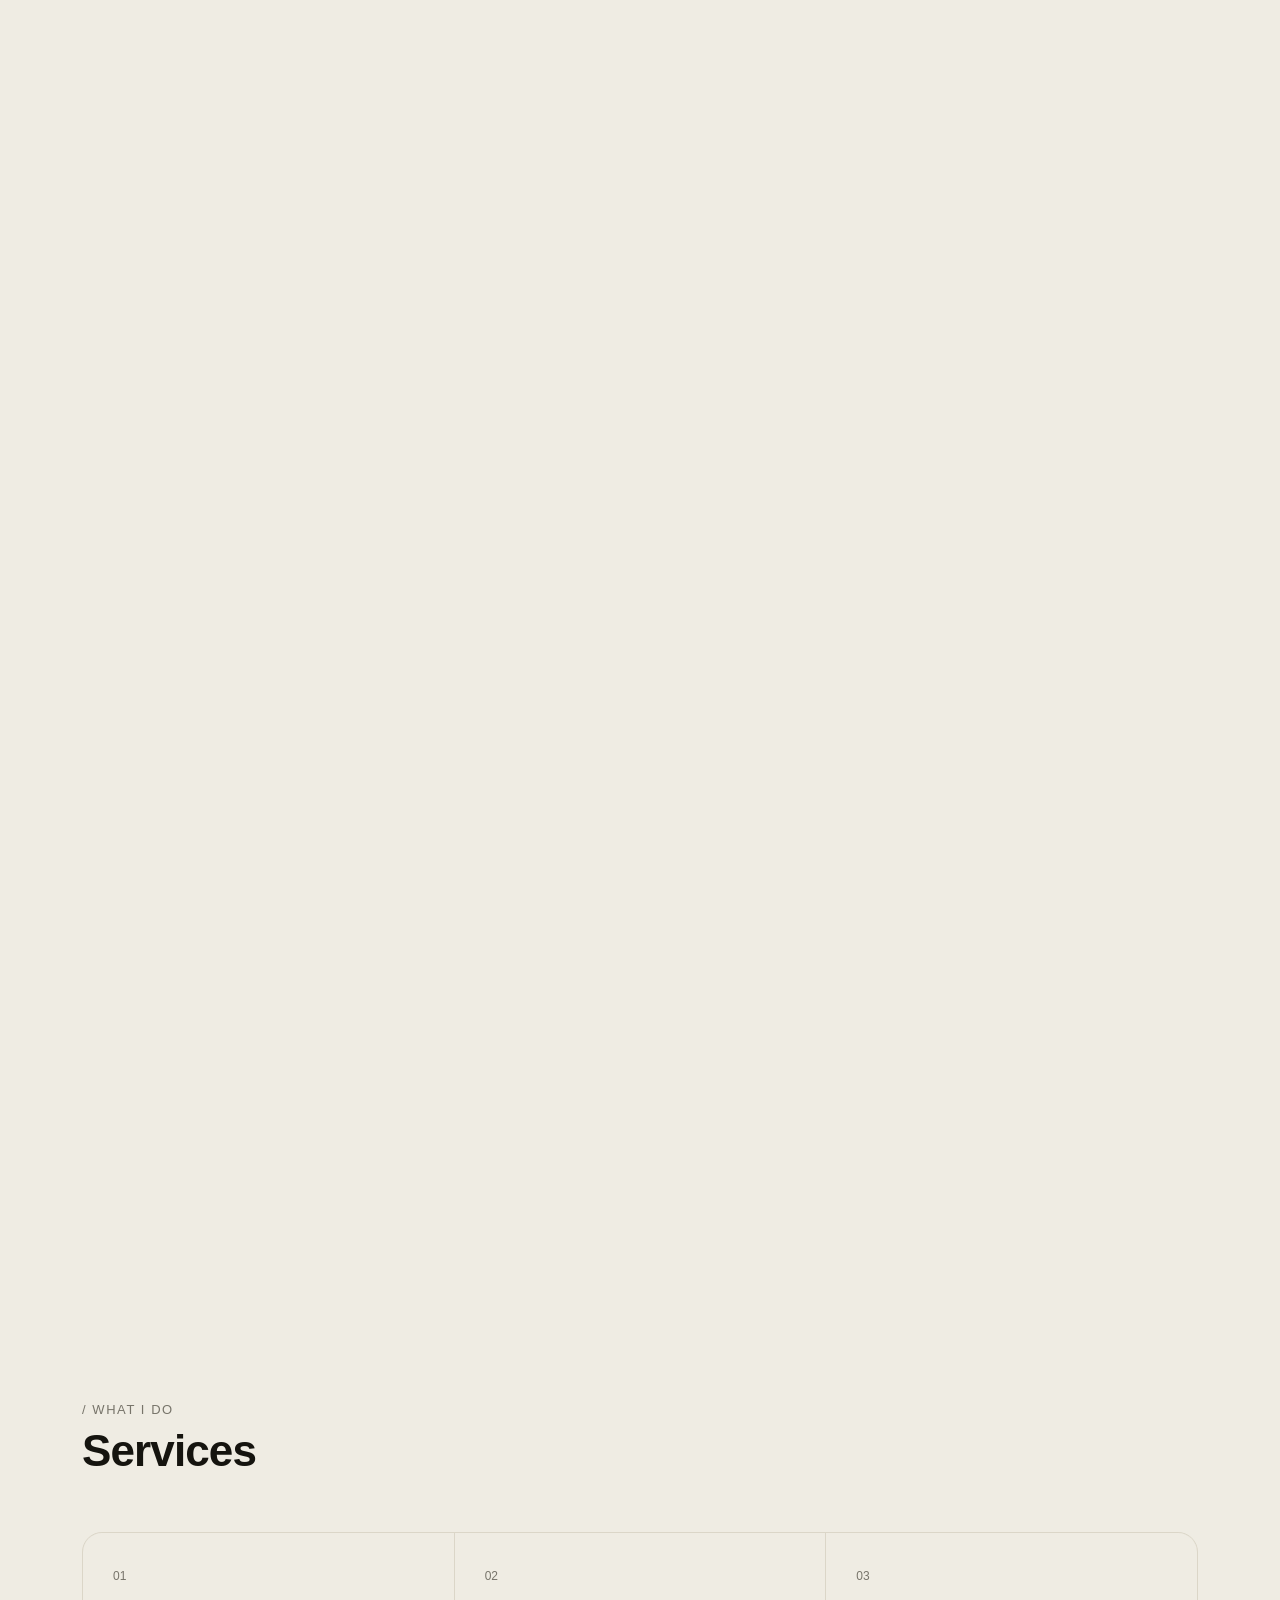
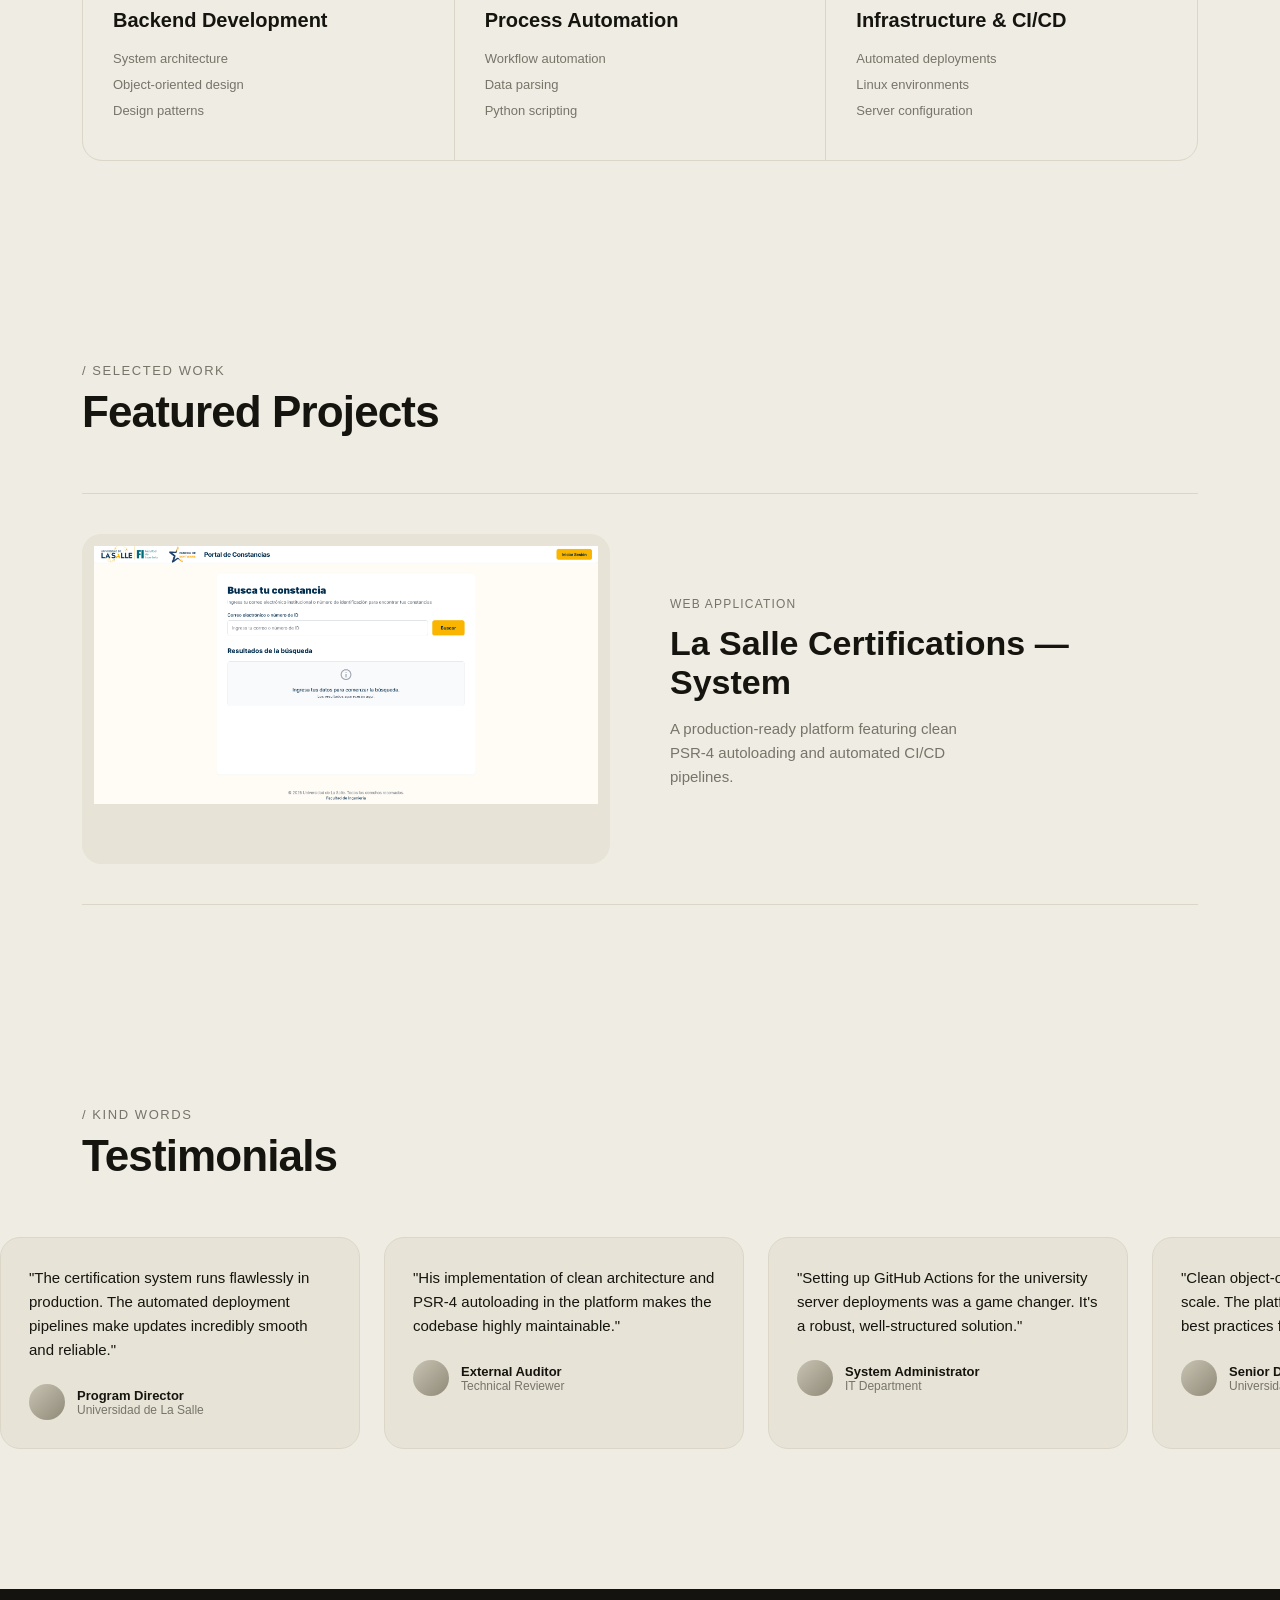
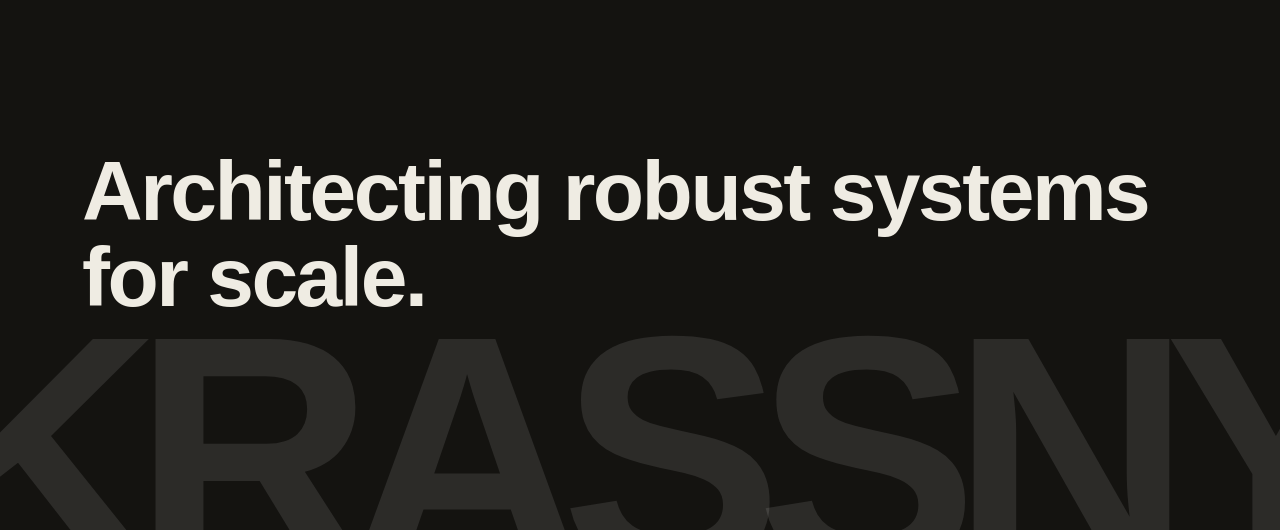
==== commit 098a649c: "feat: update nav-toggle icon to CSS-based dots and adjust project image layout properties" ====
--- a/index.html
+++ b/index.html
@@ -18,7 +18,7 @@
     <div class="nav-top">
       <span>Mateo</span>
       <button class="nav-toggle" id="navToggle" aria-label="Toggle menu">
-        <span class="dots">•••</span>
+        <span class="dots"></span>
         <span class="close">×</span>
       </button>
     </div>
--- a/css/styles.css
+++ b/css/styles.css
@@ -121,8 +121,12 @@
 }
 
 .nav-toggle .dots {
-  font-size: 10px;
-  letter-spacing: 2px;
+  width: 3px;
+  height: 3px;
+  border-radius: 50%;
+  background: currentColor;
+  /* left dot · center dot (the element itself) · right dot */
+  box-shadow: -7px 0 0 currentColor, 7px 0 0 currentColor;
 }
 
 .nav-toggle .close {
@@ -535,9 +539,11 @@
   inset: 0;
   width: 100%;
   height: 100%;
-  object-fit: cover;
+  object-fit: contain;
   object-position: top center;
   display: block;
+  background: var(--cream-raised);
+  padding: 12px;
 }
 
 /* When .project-row is an <a> tag, reset link appearance */
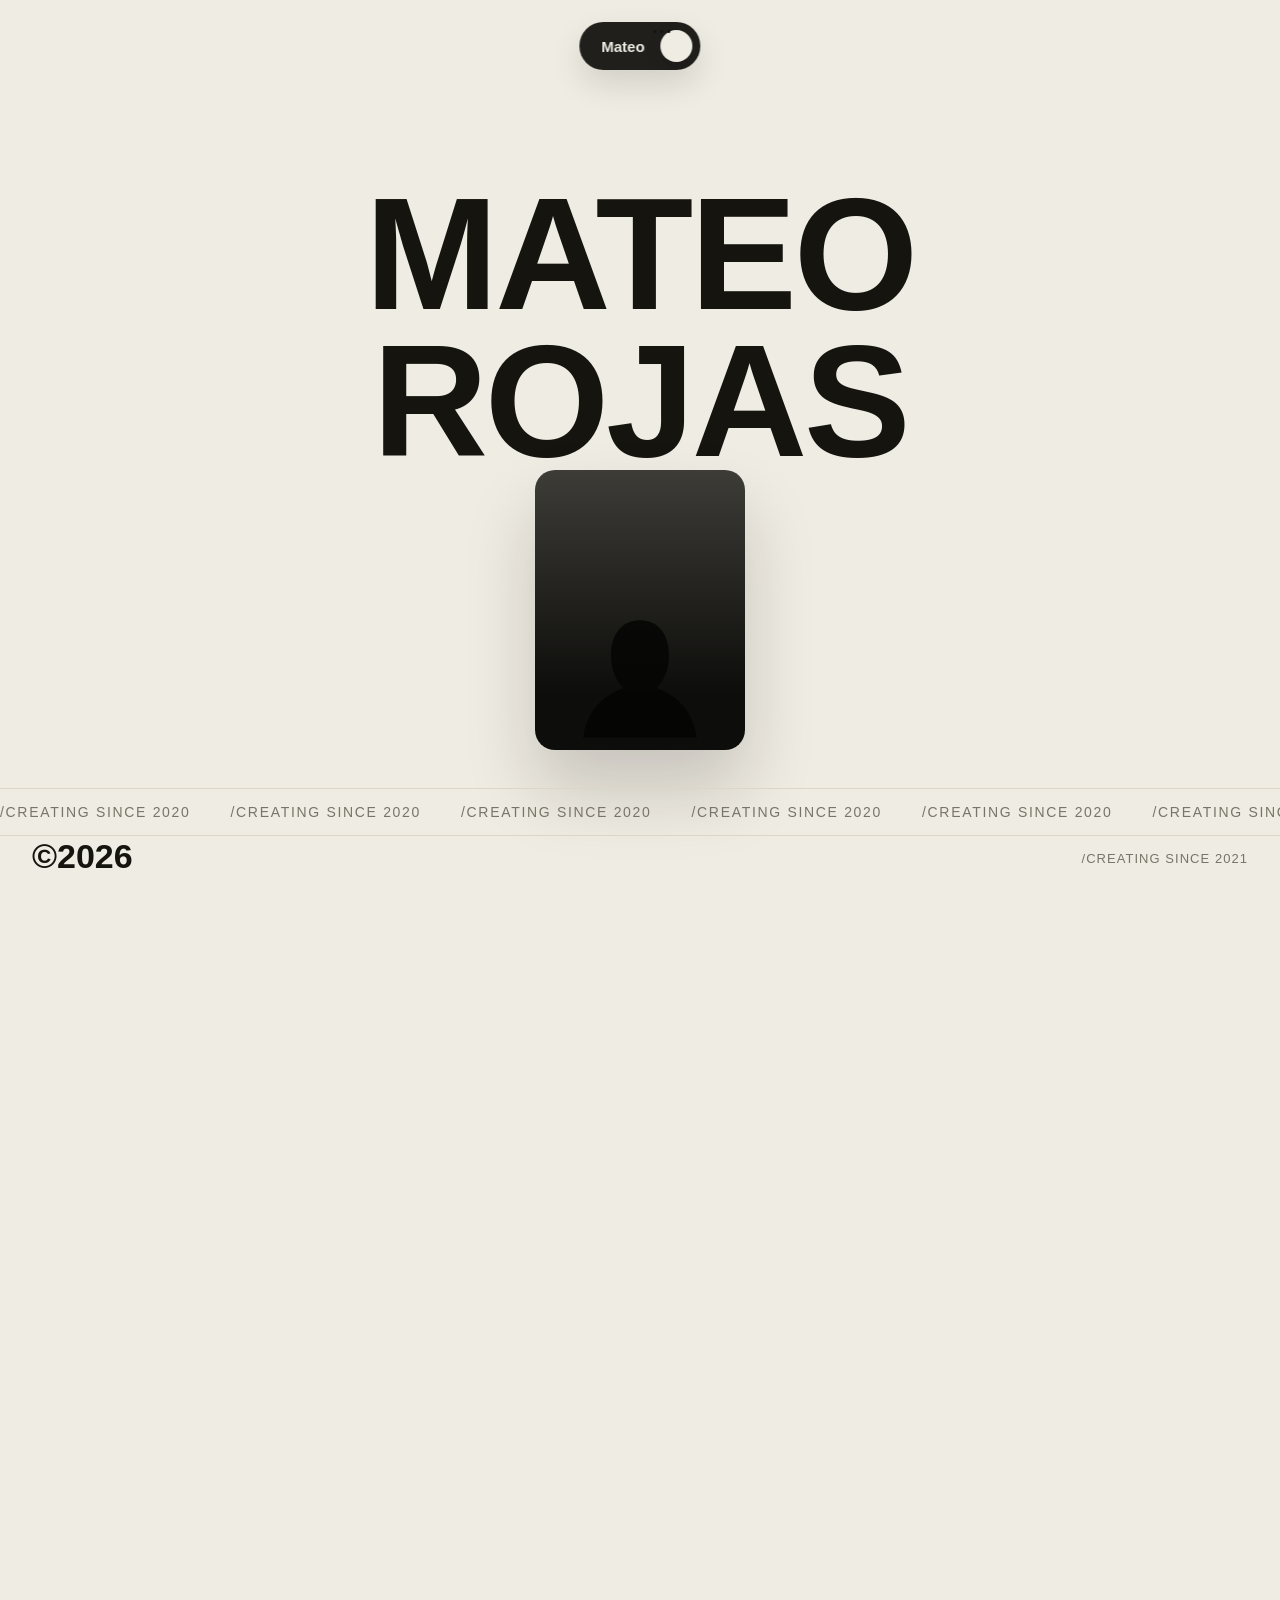
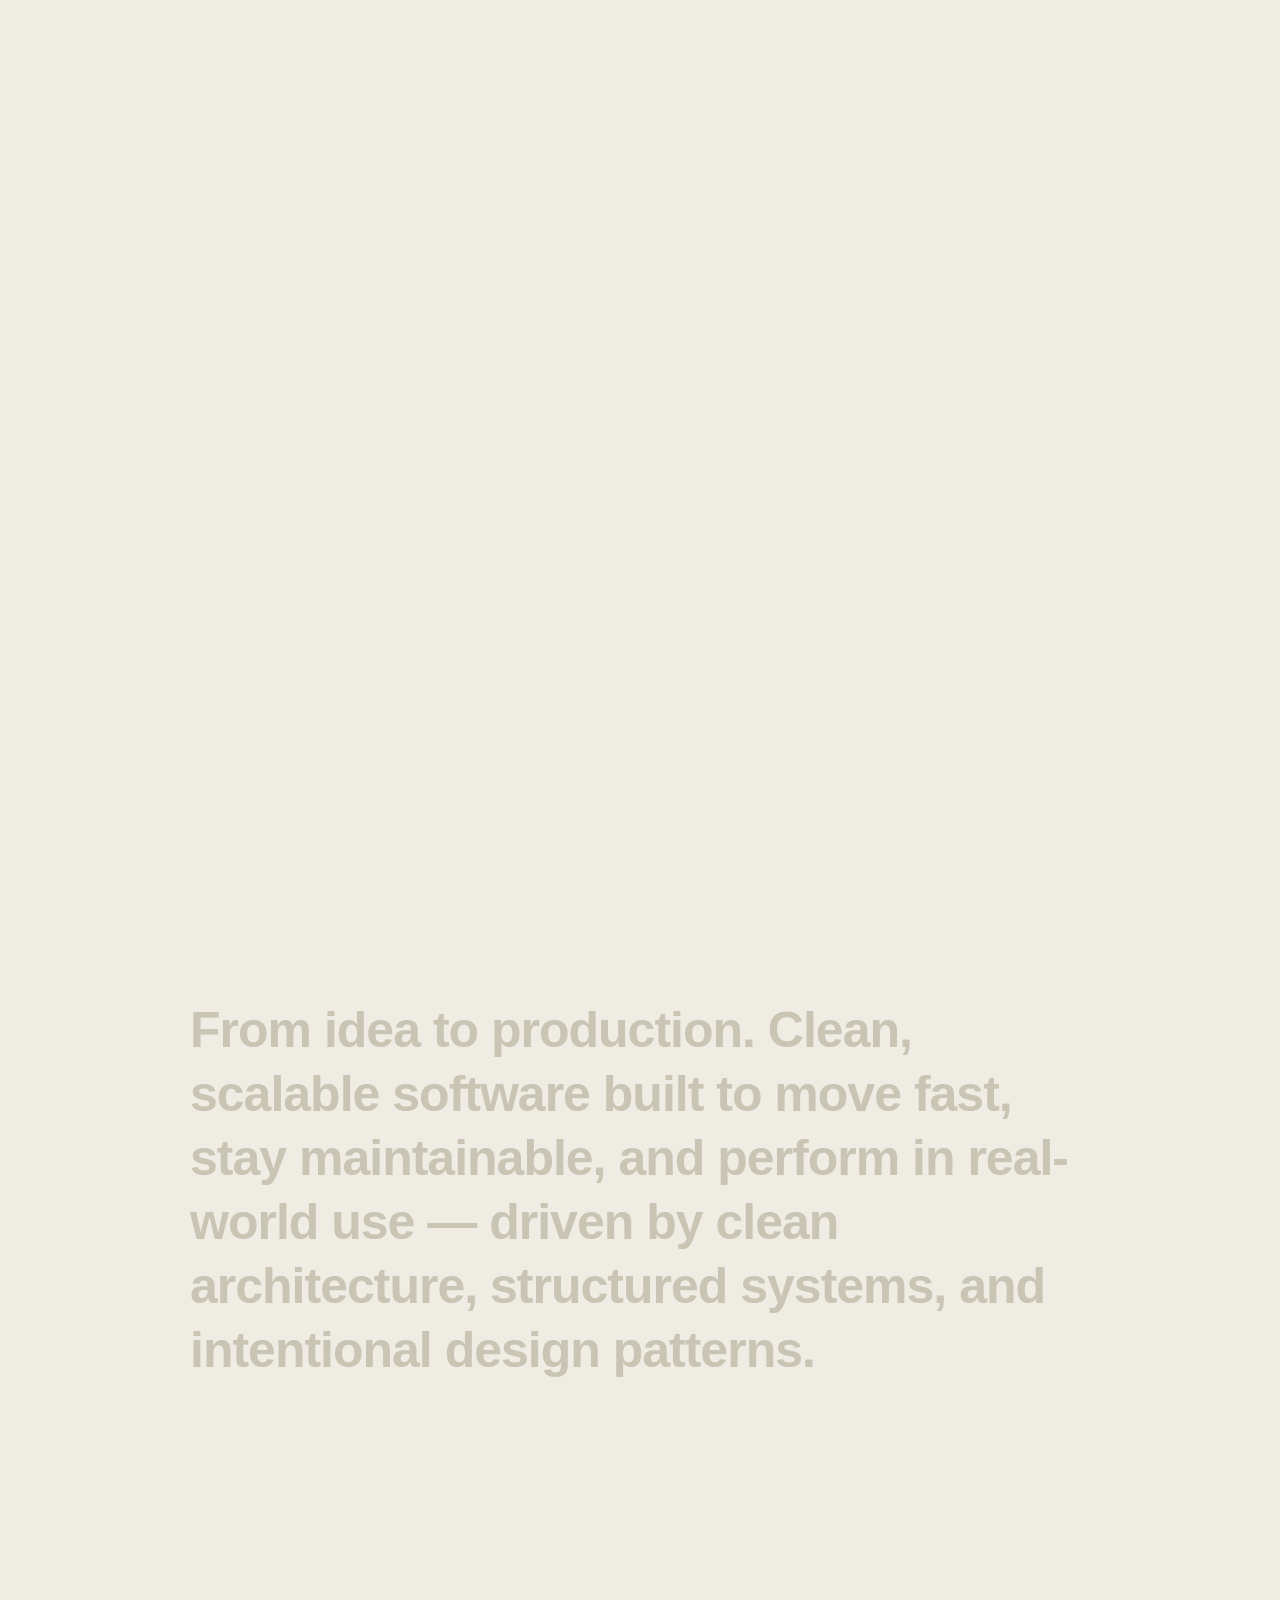
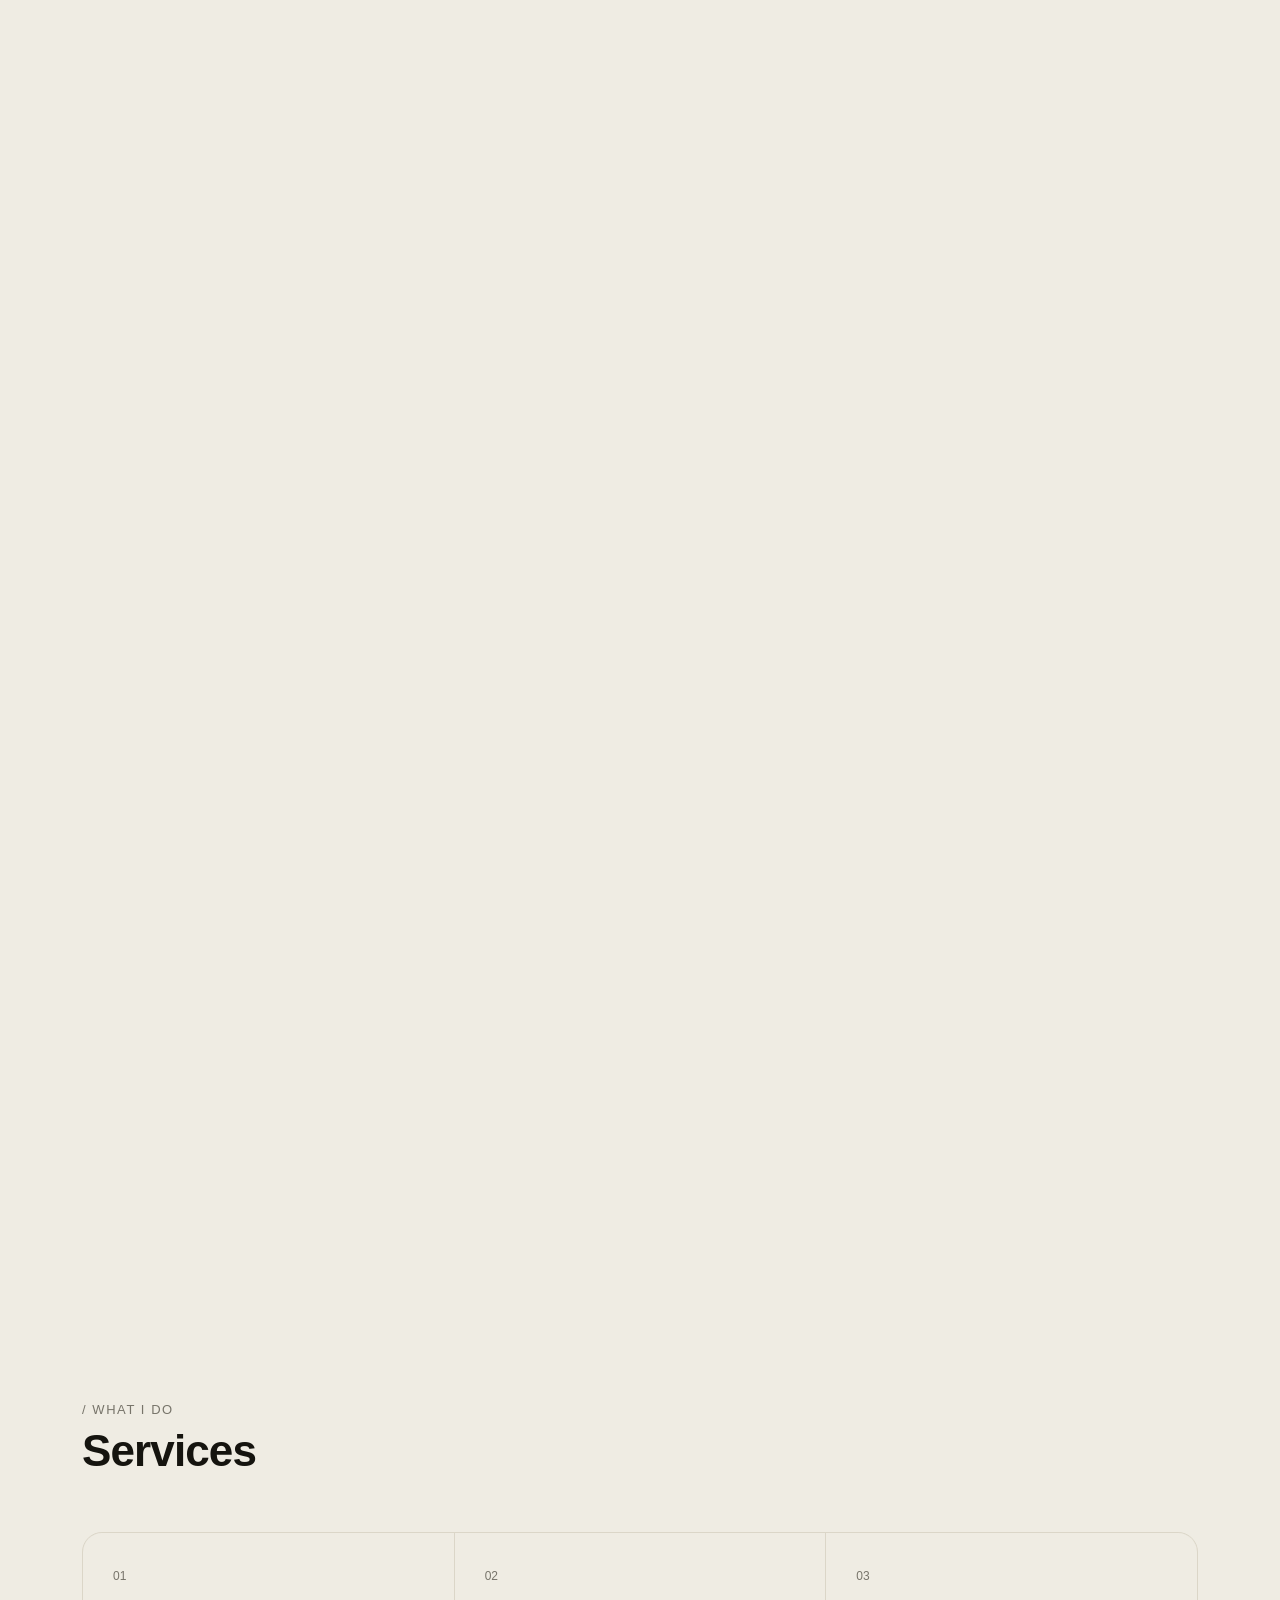
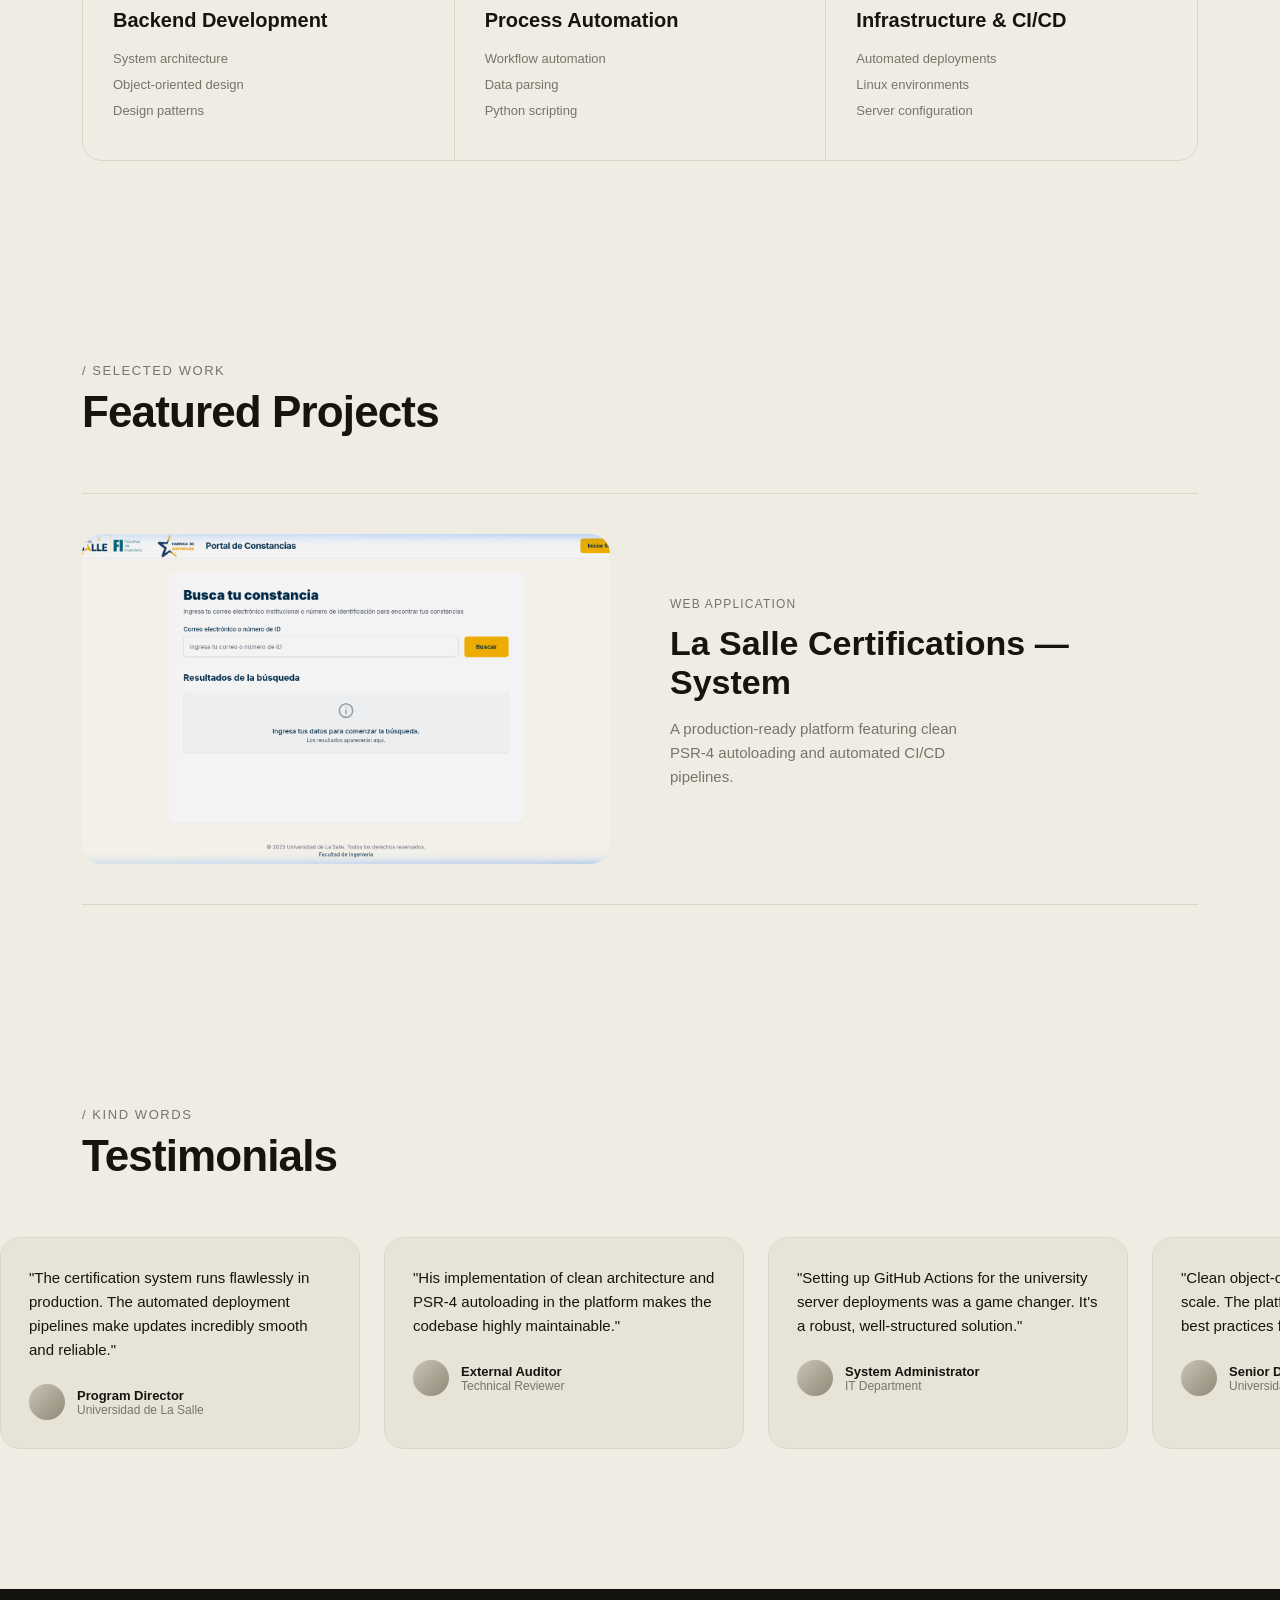
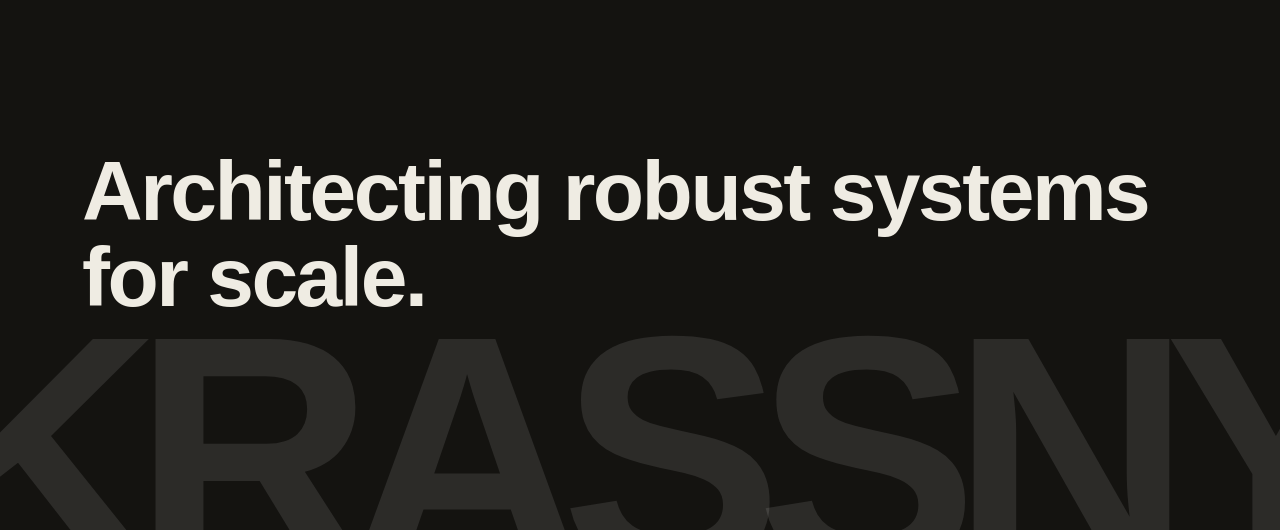
==== commit ff55f7b5: "feat: update project image and optimize display styling for La Salle Certifications entry" ====
--- a/index.html
+++ b/index.html
@@ -137,7 +137,7 @@
       <div id="projectsList">
         <a class="project-row reveal" href="https://ensrural.lasalle.edu.co/ingenieria/constancias/" target="_blank" rel="noopener noreferrer">
           <div class="project-media">
-            <img src="assets/images/image.png" alt="La Salle Certifications System screenshot" class="project-img" />
+            <img src="assets/images/lasalle-certifications.png" alt="La Salle Certifications System screenshot" class="project-img" />
             <div class="shine"></div>
           </div>
           <div class="project-info"><span class="tag">Web Application</span>
--- a/css/styles.css
+++ b/css/styles.css
@@ -533,17 +533,15 @@
   transform: scale(1.02);
 }
 
-/* Image fills the media box as a cover photo */
+/* Image fills the media box — screenshot was captured at 16:10, so cover has no visible crop */
 .project-img {
   position: absolute;
   inset: 0;
   width: 100%;
   height: 100%;
-  object-fit: contain;
+  object-fit: cover;
   object-position: top center;
   display: block;
-  background: var(--cream-raised);
-  padding: 12px;
 }
 
 /* When .project-row is an <a> tag, reset link appearance */
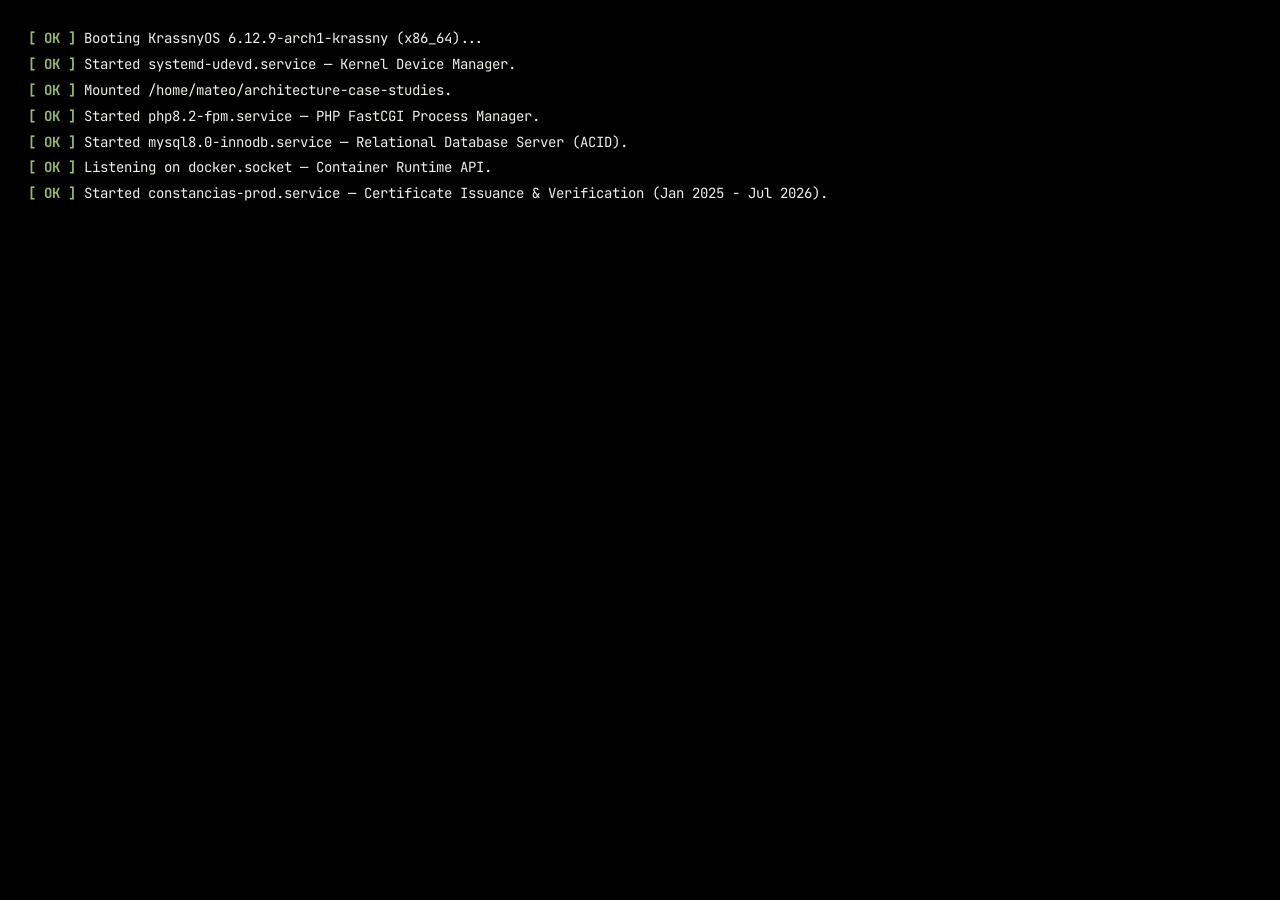
==== commit 0ba32dc2: "feat: rebuild portfolio as KrassnyOS (systemd boot, raw Linux TTY, Omarchy Batman desktop, workspace" ====
--- a/index.html
+++ b/index.html
@@ -4,193 +4,185 @@
 <head>
   <meta charset="UTF-8" />
   <meta name="viewport" content="width=device-width, initial-scale=1.0" />
-  <title>Mateo Rojas Martinez - Portfolio</title>
-  <meta name="description"
-    content="Mateo Rojas — Software engineer and backend developer focused on robust, scalable, cleanly architected systems." />
+  <title>KrassnyOS | Mateo Rojas Martinez</title>
+  <meta
+    name="description"
+    content="KrassnyOS — Portfolio of Mateo Rojas Martinez, Backend & Full-Stack Developer in Bogotá, Colombia (PHP 8.2+, MySQL, Python, TypeScript, Docker)."
+  />
+  <meta name="theme-color" content="#0f0e11" />
+  <link
+    rel="icon"
+    type="image/svg+xml"
+    href="data:image/svg+xml,%3Csvg xmlns='http://www.w3.org/2000/svg' viewBox='0 0 32 32'%3E%3Crect width='32' height='32' fill='%230f0e11'/%3E%3Crect x='2' y='2' width='28' height='28' fill='none' stroke='%23feed6c' stroke-width='2'/%3E%3Ctext x='6' y='22' font-family='monospace' font-size='16' font-weight='bold' fill='%23feed6c'%3E%3E_%3C/text%3E%3C/svg%3E"
+  />
+  <link rel="preconnect" href="https://fonts.googleapis.com" />
+  <link rel="preconnect" href="https://fonts.gstatic.com" crossorigin />
+  <link
+    href="https://fonts.googleapis.com/css2?family=JetBrains+Mono:ital,wght@0,400;0,500;0,700;1,400&display=swap"
+    rel="stylesheet"
+  />
   <link rel="stylesheet" href="css/styles.css" />
 </head>
 
-<body>
+<body data-view="boot">
+  <a href="#primary-surface" class="skip-link visually-hidden">Skip to content</a>
 
-  <div class="progress" id="progress"></div>
+  <div id="sr-announcer" class="visually-hidden" aria-live="polite" aria-atomic="true"></div>
 
-  <nav class="nav-pill" id="navPill">
-    <div class="nav-top">
-      <span>Mateo</span>
-      <button class="nav-toggle" id="navToggle" aria-label="Toggle menu">
-        <span class="dots"></span>
-        <span class="close">×</span>
+  <div id="primary-surface" class="os-root">
+    <!-- 1. SYSTEMD BOOT VIEW -->
+    <section id="view-boot" class="view view-boot" aria-label="KrassnyOS boot sequence">
+      <div class="boot-shell">
+        <ol id="boot-log" class="boot-log"></ol>
+      </div>
+    </section>
+
+    <!-- 2. MINIMALIST INTERACTIVE TTY TERMINAL VIEW -->
+    <main id="view-tty" class="view view-tty" hidden>
+      <div class="tty-shell">
+        <div id="tty-output" class="term-output" role="log" aria-live="off"></div>
+
+        <form id="tty-form" class="term-form" autocomplete="off">
+          <label for="tty-input" class="visually-hidden">Enter KrassnyOS terminal command</label>
+          <span class="term-prompt-label" aria-hidden="true">guest@krassnyos:~$</span>
+          <input
+            id="tty-input"
+            class="term-input"
+            type="text"
+            spellcheck="false"
+            autocapitalize="off"
+            autocomplete="off"
+            aria-describedby="tty-input-hint"
+          />
+          <span id="tty-input-hint" class="visually-hidden">
+            Type help to list commands, Tab to autocomplete, or startx to launch the desktop interface.
+          </span>
+          <button type="submit" class="visually-hidden" tabindex="-1">Run</button>
+        </form>
+      </div>
+    </main>
+
+    <!-- 3. OMARCHY BATMAN FLOATING DESKTOP VIEW (ALL WINDOWS CLOSED ON START) -->
+    <div id="view-desktop" class="view view-desktop" hidden>
+      <header class="waybar">
+        <div class="waybar-left">
+          <button id="waybar-launcher-btn" type="button" class="waybar-arch" aria-label="Open application launcher">
+            <svg width="13" height="13" viewBox="0 0 24 24" fill="currentColor" aria-hidden="true">
+              <path d="M12 2L3 21h4.2l1.8-4h6l1.8 4H21L12 2zm0 6.8L14.1 14h-4.2L12 8.8z" />
+            </svg>
+          </button>
+          <div id="waybar-workspaces" class="ws-strip" role="group" aria-label="Workspaces">
+            <button type="button" class="ws-dot is-active" data-ws="1" aria-label="Workspace 1" aria-pressed="true">1</button>
+            <button type="button" class="ws-dot" data-ws="2" aria-label="Workspace 2" aria-pressed="false">2</button>
+            <button type="button" class="ws-dot" data-ws="3" aria-label="Workspace 3" aria-pressed="false">3</button>
+            <button type="button" class="ws-dot" data-ws="4" aria-label="Workspace 4" aria-pressed="false">4</button>
+            <button type="button" class="ws-dot" data-ws="5" aria-label="Workspace 5" aria-pressed="false">5</button>
+          </div>
+          <span id="waybar-active-window" class="waybar-active-title"></span>
+        </div>
+
+        <div class="waybar-center">
+          <span class="waybar-glyph" aria-hidden="true">
+            <svg width="12" height="12" viewBox="0 0 24 24" fill="none" stroke="currentColor" stroke-width="2">
+              <path d="M18 10h-1.26A8 8 0 1 0 9 20h9a5 5 0 0 0 0-10z" />
+            </svg>
+          </span>
+          <span id="waybar-clock" class="waybar-clock"></span>
+          <span class="waybar-kbd" aria-label="Keyboard layout English">EN</span>
+        </div>
+
+        <div class="waybar-right">
+          <span class="waybar-tray" aria-hidden="true">
+            <svg width="12" height="12" viewBox="0 0 24 24" fill="none" stroke="currentColor" stroke-width="2">
+              <path d="M5 12.55a11 11 0 0 1 14.08 0" />
+              <path d="M8.53 16.11a6 6 0 0 1 6.95 0" />
+              <circle cx="12" cy="19.5" r="1" fill="currentColor" />
+            </svg>
+            <svg width="12" height="12" viewBox="0 0 24 24" fill="none" stroke="currentColor" stroke-width="2">
+              <polygon points="11 5 6 9 2 9 2 15 6 15 11 19 11 5" />
+              <path d="M15.54 8.46a5 5 0 0 1 0 7.07" />
+            </svg>
+          </span>
+          <button id="return-tty-btn" type="button" class="waybar-action waybar-tty" aria-label="Exit desktop and return to TTY">
+            <svg width="12" height="12" viewBox="0 0 24 24" fill="none" stroke="currentColor" stroke-width="2.2" aria-hidden="true">
+              <path d="M18.36 6.64a9 9 0 1 1-12.73 0" />
+              <line x1="12" y1="2" x2="12" y2="12" />
+            </svg>
+            <span>TTY</span>
+          </button>
+        </div>
+      </header>
+
+      <div id="desktop-stage" class="desktop-stage" tabindex="-1">
+        <!-- Omarchy top-right subtle notification toast -->
+        <div id="desktop-toast" class="omarchy-toast" role="status" hidden></div>
+
+        <!-- Subtle centered wallpaper emblem -->
+        <div class="desktop-wallpaper" aria-hidden="true">
+          <pre id="wallpaper-emblem" class="wallpaper-ascii"></pre>
+        </div>
+
+        <!-- Desktop application icons (top-left, like fahru.me/desktop) -->
+        <div id="desktop-icons" class="desktop-icons" role="list" aria-label="Desktop applications"></div>
+
+        <!-- Floating windows mount layer (empty on startup) -->
+        <div id="desktop-windows" class="desktop-windows"></div>
+      </div>
+
+      <!-- Centered Omarchy bottom dock -->
+      <nav class="dock-wrap" aria-label="Application dock">
+        <div id="desktop-dock" class="omarchy-dock"></div>
+      </nav>
+    </div>
+  </div>
+
+  <!-- APPLICATION LAUNCHER MODAL (NATIVE <dialog>, triggered by dock ⊞ or Arch icon) -->
+  <dialog id="app-launcher" class="launcher-dialog" aria-labelledby="launcher-title">
+    <div class="launcher-head">
+      <h2 id="launcher-title" class="visually-hidden">Application Launcher</h2>
+      <label for="launcher-search" class="visually-hidden">Filter applications</label>
+      <input
+        id="launcher-search"
+        class="launcher-search"
+        type="text"
+        placeholder="Search KrassnyOS apps..."
+        autocomplete="off"
+        spellcheck="false"
+      />
+      <button id="launcher-close-btn" type="button" class="drawer-close" aria-label="Close application launcher">
+        [ Esc ]
       </button>
     </div>
-    <div class="nav-menu" id="navMenu">
-      <a href="#pinStage">About Me</a>
-      <a href="#services">Services</a>
-      <a href="#work">Projects</a>
-      <a href="#contact">Contact</a>
+    <div id="launcher-grid" class="launcher-grid"></div>
+  </dialog>
+
+  <!-- FLOATING DESKTOP TERMINAL DRAWER (NATIVE <dialog>) -->
+  <dialog id="terminal-drawer" class="term-drawer" aria-labelledby="drawer-title">
+    <div class="drawer-bar">
+      <h2 id="drawer-title" class="pane-title">krassny-sh :: terminal</h2>
+      <button id="close-drawer-btn" type="button" class="drawer-close" aria-label="Close terminal window">
+        [ x ]
+      </button>
     </div>
-  </nav>
-
-  <!-- PIN STAGE: hero headline + small photo -> grows/moves into bio layout -->
-  <section class="pin-stage" id="pinStage">
-    <div class="pin-inner">
-      <h1 class="pin-headline" id="pinHeadline">MATEO<br />ROJAS</h1>
-
-      <div class="photo-box" id="photoBox">
-        <div class="photo-layer back" id="photoBack">
-          <svg viewBox="0 0 200 260" fill="none">
-            <path
-              d="M100 40c-30 0-46 24-46 56 0 22 8 40 20 52-30 10-58 34-64 78h180c-6-44-34-68-64-78 12-12 20-30 20-52 0-32-16-56-46-56z"
-              fill="#050504" />
-          </svg>
-        </div>
-        <div class="photo-layer front" id="photoFront">
-          <svg viewBox="0 0 200 260" fill="none">
-            <path
-              d="M100 40c-30 0-46 24-46 56 0 22 8 40 20 52-30 10-58 34-64 78h180c-6-44-34-68-64-78 12-12 20-30 20-52 0-32-16-56-46-56z"
-              fill="#1c0503" />
-          </svg>
-        </div>
-      </div>
-
-      <div class="pin-ticker" id="pinTicker">
-        <div class="ticker-track" id="tickerTrack"></div>
-      </div>
-      <div class="pin-corner-l" id="pinCornerL">©2026</div>
-      <div class="pin-corner-r" id="pinCornerR">/CREATING SINCE 2021</div>
-
-      <div class="bio-copy" id="bioCopy">
-        <div class="col left">
-          <h2>Hey!</h2>
-          <p>I'm Mateo, a software developer based in Bogotá, currently building scalable and well-structured software
-            solutions.</p>
-        </div>
-        <div class="col right">
-          <p class="desc">Software engineer and backend developer focused on robust, scalable, cleanly architected
-            systems — deployed across production environments to automate real-world workflows.</p>
-          <a class="cta" href="#work">Get started ↗</a>
-        </div>
-      </div>
+    <div id="drawer-terminal-body" class="drawer-body">
+      <div id="drawer-output" class="term-output" role="log" aria-live="off"></div>
+      <form id="drawer-form" class="term-form" autocomplete="off">
+        <label for="drawer-input" class="visually-hidden">Enter desktop terminal command</label>
+        <span class="term-prompt-label" aria-hidden="true">guest@krassnyos:~$</span>
+        <input
+          id="drawer-input"
+          class="term-input"
+          type="text"
+          spellcheck="false"
+          autocapitalize="off"
+          autocomplete="off"
+        />
+        <button type="submit" class="visually-hidden" tabindex="-1">Run</button>
+      </form>
     </div>
-  </section>
-
-  <!-- SCRUB TEXT -->
-  <section class="scrub-section" id="scrubSection">
-    <div class="scrub-pin">
-      <p class="scrub-text" id="scrubText"></p>
-    </div>
-  </section>
-
-  <!-- SERVICES -->
-  <section class="services" id="services">
-    <div class="wrap">
-      <div class="section-head reveal">
-        <div><span class="eyebrow">/ What I do</span>
-          <h3>Services</h3>
-        </div>
-      </div>
-      <div class="services-grid stagger" id="servicesGrid">
-        <div class="service-card reveal" style="--i:0">
-          <div class="num">01</div>
-          <div>
-            <h4>Backend Development</h4>
-            <ul>
-              <li>System architecture</li>
-              <li>Object-oriented design</li>
-              <li>Design patterns</li>
-            </ul>
-          </div>
-        </div>
-        <div class="service-card reveal" style="--i:1">
-          <div class="num">02</div>
-          <div>
-            <h4>Process Automation</h4>
-            <ul>
-              <li>Workflow automation</li>
-              <li>Data parsing</li>
-              <li>Python scripting</li>
-            </ul>
-          </div>
-        </div>
-        <div class="service-card reveal" style="--i:2">
-          <div class="num">03</div>
-          <div>
-            <h4>Infrastructure &amp; CI/CD</h4>
-            <ul>
-              <li>Automated deployments</li>
-              <li>Linux environments</li>
-              <li>Server configuration</li>
-            </ul>
-          </div>
-        </div>
-      </div>
-    </div>
-  </section>
-
-  <!-- PROJECTS -->
-  <section class="projects" id="work">
-    <div class="wrap">
-      <div class="section-head reveal">
-        <div><span class="eyebrow">/ Selected work</span>
-          <h3>Featured Projects</h3>
-        </div>
-      </div>
-      <div id="projectsList">
-        <a class="project-row reveal" href="https://ensrural.lasalle.edu.co/ingenieria/constancias/" target="_blank" rel="noopener noreferrer">
-          <div class="project-media">
-            <img src="assets/images/lasalle-certifications.png" alt="La Salle Certifications System screenshot" class="project-img" />
-            <div class="shine"></div>
-          </div>
-          <div class="project-info"><span class="tag">Web Application</span>
-            <h4>La Salle Certifications — System</h4>
-            <p>A production-ready platform featuring clean PSR-4 autoloading and automated CI/CD pipelines.</p>
-          </div>
-        </a>
-        <!--
-        <div class="project-row reveal">
-          <div class="project-media">
-            <div class="shine"></div>
-          </div>
-          <div class="project-info"><span class="tag">Framer Template</span>
-            <h4>Najm — SaaS</h4>
-            <p>Conversion-first layout tuned for product launches and pricing clarity.</p>
-          </div>
-        </div>
-        <div class="project-row reveal">
-          <div class="project-media">
-            <div class="shine"></div>
-          </div>
-          <div class="project-info"><span class="tag">Framer Template</span>
-            <h4>Kavi — AI</h4>
-            <p>A darker, technical aesthetic for AI-native products and tools.</p>
-          </div>
-        </div>
-        -->
-      </div>
-    </div>
-  </section>
-
-  <!-- TESTIMONIALS -->
-  <section class="testimonials">
-    <div class="wrap section-head reveal">
-      <div><span class="eyebrow">/ Kind words</span>
-        <h3>Testimonials</h3>
-      </div>
-    </div>
-    <div class="test-track" id="testTrack"></div>
-  </section>
-
-  <!-- FOOTER -->
-  <section class="footer-cta" id="contact">
-    <div class="wrap">
-      <h2 class="reveal">Architecting robust systems<br />for scale.</h2>
-      <div class="footer-links reveal">
-        <div>Home · About · Services · Work · Contact</div>
-        <div>mateo.rojas1054@gmail.com</div>
-      </div>
-    </div>
-  </section>
+  </dialog>
 
   <script type="module" src="js/main.js"></script>
 </body>
 
-</html>+</html>
--- a/css/styles.css
+++ b/css/styles.css
@@ -1,723 +1,1649 @@
-:root {
-  --cream: #efece3;
-  --cream-raised: #e7e3d6;
-  --ink: #15140f;
-  --ink-dim: #77746a;
-  --line: #dbd6c8;
-  --red: #c8281c;
-  --dark: #141310;
-  --dark-line: #2a2924;
-  --radius: 20px;
-  --ease: cubic-bezier(.16, .84, .26, .99);
+@layer reset, tokens, base, components, views, utilities;
+
+@layer reset {
+  html,
+  body,
+  h1,
+  h2,
+  h3,
+  p,
+  ul,
+  ol,
+  dl,
+  dd,
+  pre,
+  figure {
+    margin: 0;
+    padding: 0;
+  }
+
+  html {
+    box-sizing: border-box;
+  }
+
+  body,
+  div,
+  section,
+  article,
+  aside,
+  header,
+  footer,
+  nav,
+  main,
+  dialog,
+  form,
+  input,
+  button,
+  a,
+  pre {
+    box-sizing: inherit;
+  }
+
+  button,
+  input {
+    font: inherit;
+    color: inherit;
+  }
 }
 
-* {
-  box-sizing: border-box;
+@layer tokens {
+  /* Extracted directly from ~/.config/omarchy/themes/batman/ */
+  :root {
+    color-scheme: dark;
+
+    --bg-void: #000000;
+    --bg-bar: #0f0e11;
+    --bg-canvas: #161718;
+    --bg-base: #1b1d1e;
+    --bg-surface: #252729;
+    --bg-selection: #4d504c;
+    --bg-tab-active: #505354;
+
+    --fg-bright: #f0f0eb;
+    --fg-primary: #dadad5;
+    --fg-muted: #8a8c89; /* base04: >= 5.2:1 on #1b1d1e */
+
+    --accent: #feed6c;
+    --accent-bright: #f4fd22;
+    --accent-bar: #e6dc44;
+    --cursor: #fcef0c;
+
+    --ok: #98b86c;
+    --err: #e05f65;
+    --info-blue: #649ecb;
+    --info-cyan: #5fa8a3;
+    --warn: #f0a830;
+
+    --border-inactive: #505354;
+    --border-subtle: #323537;
+
+    --radius: 0px; /* Hyprland batman/hyprland.conf rounding = 0 */
+    --gap-in: 6px;
+    --gap-out: 12px;
+
+    --font-mono: 'JetBrains Mono', ui-monospace, 'Cascadia Code', 'Fira Code', monospace;
+  }
 }
 
-html {
-  scroll-behavior: auto;
+@layer base {
+  html,
+  body {
+    min-height: 100dvh;
+    background-color: var(--bg-void);
+    color: var(--fg-primary);
+    font-family: var(--font-mono);
+    font-size: 14px;
+    line-height: 1.55;
+    -webkit-font-smoothing: antialiased;
+  }
+
+  ::selection {
+    background-color: var(--bg-selection);
+    color: var(--accent);
+  }
+
+  :where(a) {
+    color: var(--info-blue);
+    text-decoration: underline;
+    text-underline-offset: 3px;
+  }
+
+  :where(a:hover) {
+    color: var(--accent);
+  }
+
+  :where(a, button, input, summary, [tabindex]):focus-visible {
+    outline: 2px solid var(--accent);
+    outline-offset: 2px;
+  }
+
+  [hidden] {
+    display: none !important;
+  }
 }
 
-body {
-  margin: 0;
-  background: var(--cream);
-  color: var(--ink);
-  font-family: 'Neue Montreal', 'Inter', -apple-system, BlinkMacSystemFont, "Segoe UI", sans-serif;
-  overflow-x: hidden;
-  -webkit-font-smoothing: antialiased;
+@layer components {
+  .ascii-art {
+    font-family: var(--font-mono);
+    white-space: pre;
+    overflow-x: auto;
+    line-height: 1.15;
+    color: var(--fg-bright);
+    user-select: none;
+  }
+
+  .ascii-diagram {
+    margin-block: 0.75rem;
+    padding: 0.75rem 1rem;
+    background-color: var(--bg-canvas);
+    border: 1px solid var(--border-subtle);
+    color: var(--accent);
+    font-size: clamp(10px, 1.05vw, 12.5px);
+    line-height: 1.3;
+  }
+
+  .btn {
+    display: inline-flex;
+    align-items: center;
+    justify-content: center;
+    gap: 0.5rem;
+    min-height: 2.5rem;
+    padding: 0.45rem 0.9rem;
+    border: 1px solid var(--border-inactive);
+    border-radius: var(--radius);
+    background-color: var(--bg-surface);
+    color: var(--fg-bright);
+    text-decoration: none;
+    cursor: pointer;
+    font-size: 0.875rem;
+
+    &:hover:not(:disabled) {
+      border-color: var(--accent);
+      color: var(--accent);
+      background-color: var(--bg-canvas);
+    }
+  }
+
+  .btn-primary {
+    border-color: var(--accent);
+    background-color: var(--accent);
+    color: var(--bg-void);
+    font-weight: 700;
+
+    &:hover:not(:disabled) {
+      background-color: var(--accent-bright);
+      border-color: var(--accent-bright);
+      color: var(--bg-void);
+    }
+  }
+
+  .inline-link {
+    color: var(--info-blue);
+    text-decoration: underline;
+    text-underline-offset: 3px;
+    font-size: 0.875rem;
+
+    &:hover {
+      color: var(--accent);
+    }
+  }
+
+  .tag-list {
+    display: flex;
+    flex-wrap: wrap;
+    gap: 0.4rem;
+    list-style: none;
+  }
+
+  .tag-chip {
+    padding: 0.2rem 0.5rem;
+    border: 1px solid var(--border-subtle);
+    background-color: var(--bg-canvas);
+    color: var(--info-cyan);
+    font-size: 0.78rem;
+  }
+
+  .action-row {
+    display: flex;
+    flex-wrap: wrap;
+    gap: 0.6rem;
+    margin-block-start: 1rem;
+  }
+
+  .pane-title {
+    font-size: 0.82rem;
+    font-weight: 700;
+    color: var(--accent-bar);
+  }
+
+  .pane-meta {
+    font-size: 0.72rem;
+    color: var(--fg-muted);
+    letter-spacing: 0.04em;
+  }
+
+  .pane-h2 {
+    font-size: 1.05rem;
+    color: var(--fg-bright);
+    font-weight: 700;
+  }
+
+  .pane-submeta {
+    font-size: 0.82rem;
+    color: var(--fg-muted);
+  }
+
+  .pane-list {
+    padding-inline-start: 1.2rem;
+    display: flex;
+    flex-direction: column;
+    gap: 0.45rem;
+    font-size: 0.88rem;
+  }
 }
 
-a {
-  color: inherit;
-  text-decoration: none;
+@layer views {
+  .os-root {
+    min-height: 100dvh;
+  }
+
+  /* ---- 1. SYSTEMD BOOT VIEW ---- */
+  .view-boot {
+    min-height: 100dvh;
+    background-color: var(--bg-void);
+    color: var(--fg-bright);
+    padding: clamp(1rem, 3vw, 2rem);
+    display: flex;
+    flex-direction: column;
+    justify-content: flex-start;
+  }
+
+  .boot-shell {
+    max-width: 960px;
+    width: 100%;
+  }
+
+  .boot-log {
+    list-style: none;
+    display: flex;
+    flex-direction: column;
+    gap: 0.3rem;
+    font-size: clamp(12px, 1.3vw, 14px);
+  }
+
+  .boot-line {
+    display: flex;
+    align-items: baseline;
+    gap: 0.6rem;
+    word-break: break-word;
+  }
+
+  .boot-status {
+    color: var(--ok);
+    font-weight: 700;
+    flex-shrink: 0;
+  }
+
+  .boot-line-ready .boot-msg {
+    color: var(--accent);
+    font-weight: 700;
+  }
+
+  /* ---- 2. MINIMALIST TTY TERMINAL VIEW ---- */
+  .view-tty {
+    min-height: 100dvh;
+    background-color: var(--bg-void);
+    color: var(--fg-primary);
+    padding: clamp(1.25rem, 3.5vw, 2.5rem);
+    overflow-y: auto;
+  }
+
+  .tty-shell {
+    max-width: 980px;
+    width: 100%;
+    display: flex;
+    flex-direction: column;
+    gap: 0.6rem;
+  }
+
+  .term-welcome {
+    display: flex;
+    flex-direction: column;
+    gap: 1.75rem;
+    margin-block-end: 0.75rem;
+  }
+
+  .ascii-wide {
+    font-size: clamp(9px, 1.05vw, 13px);
+    color: var(--fg-bright);
+  }
+
+  .ascii-compact {
+    display: none;
+    font-size: 11px;
+    color: var(--fg-bright);
+  }
+
+  @media (max-width: 720px) {
+    .ascii-wide {
+      display: none;
+    }
+
+    .ascii-compact {
+      display: block;
+    }
+  }
+
+  .term-intro {
+    display: flex;
+    flex-direction: column;
+    gap: 0.25rem;
+    font-size: 0.94rem;
+    color: var(--fg-bright);
+  }
+
+  .term-dots {
+    color: var(--fg-muted);
+    margin-block: 0.35rem;
+  }
+
+  .term-output {
+    display: flex;
+    flex-direction: column;
+    gap: 0.65rem;
+  }
+
+  .term-echo {
+    margin-block-start: 0.5rem;
+    word-break: break-word;
+  }
+
+  .term-prompt-label {
+    color: var(--accent-bar);
+    font-weight: 700;
+    flex-shrink: 0;
+  }
+
+  .term-echo-cmd {
+    color: var(--fg-bright);
+  }
+
+  .term-block {
+    padding-inline-start: 0.85rem;
+    border-inline-start: 2px solid var(--border-subtle);
+    display: flex;
+    flex-direction: column;
+    gap: 0.45rem;
+    font-size: 0.9rem;
+  }
+
+  .term-heading {
+    color: var(--accent);
+    font-weight: 700;
+  }
+
+  .term-muted {
+    color: var(--fg-muted);
+  }
+
+  .term-accent {
+    color: var(--accent);
+  }
+
+  .term-ok {
+    color: var(--ok);
+    font-weight: 700;
+  }
+
+  .term-error {
+    color: var(--err);
+  }
+
+  .term-spacer {
+    margin-block: 0.25rem;
+  }
+
+  .term-cmd-list {
+    list-style: none;
+    display: flex;
+    flex-direction: column;
+    gap: 0.3rem;
+  }
+
+  .term-cmd-row {
+    display: grid;
+    grid-template-columns: minmax(11rem, auto) 1fr;
+    gap: 0.75rem;
+    align-items: baseline;
+  }
+
+  .term-cmd-name {
+    color: var(--accent);
+    font-weight: 700;
+  }
+
+  .term-item {
+    display: flex;
+    flex-direction: column;
+    gap: 0.25rem;
+    padding-block: 0.35rem;
+  }
+
+  .term-item-title {
+    color: var(--fg-bright);
+    font-weight: 700;
+  }
+
+  .term-meta {
+    color: var(--info-cyan);
+    font-size: 0.82rem;
+  }
+
+  .term-tags {
+    color: var(--fg-muted);
+    font-size: 0.82rem;
+  }
+
+  .term-bullets {
+    padding-inline-start: 1.2rem;
+    display: flex;
+    flex-direction: column;
+    gap: 0.25rem;
+  }
+
+  .term-actions {
+    margin-block-start: 0.15rem;
+    font-size: 0.86rem;
+  }
+
+  .term-ls-grid {
+    display: flex;
+    flex-wrap: wrap;
+    gap: 0.75rem 1.25rem;
+  }
+
+  .term-ls-entry {
+    color: var(--fg-primary);
+  }
+
+  .term-ls-dir {
+    color: var(--info-blue);
+    font-weight: 700;
+  }
+
+  .neofetch-grid {
+    display: grid;
+    grid-template-columns: auto 1fr;
+    gap: 1.25rem;
+    align-items: start;
+  }
+
+  .neofetch-emblem {
+    color: var(--accent);
+    font-size: 0.82rem;
+    line-height: 1.25;
+  }
+
+  .neofetch-specs {
+    display: flex;
+    flex-direction: column;
+    gap: 0.2rem;
+    font-size: 0.86rem;
+  }
+
+  .neofetch-row {
+    display: flex;
+    flex-wrap: wrap;
+    gap: 0.5rem;
+  }
+
+  .neofetch-key {
+    color: var(--accent);
+    font-weight: 700;
+    min-width: 6.5rem;
+  }
+
+  .neofetch-swatches {
+    display: flex;
+    gap: 0;
+    margin-block-start: 0.6rem;
+  }
+
+  .swatch {
+    width: 1.5rem;
+    height: 0.75rem;
+    display: inline-block;
+  }
+
+  .term-form {
+    display: flex;
+    align-items: center;
+    gap: 0.55rem;
+    margin-block-start: 0.35rem;
+    padding-block: 0.25rem;
+  }
+
+  .term-input {
+    flex: 1;
+    min-width: 0;
+    background: transparent;
+    border: none;
+    color: var(--fg-bright);
+    caret-color: var(--cursor);
+    font-size: 0.94rem;
+    padding: 0.25rem 0;
+
+    &:focus,
+    &:focus-visible {
+      outline: none;
+    }
+  }
+
+  /* ---- 3. OMARCHY BATMAN FLOATING DESKTOP VIEW ---- */
+  .view-desktop {
+    height: 100dvh;
+    background-color: var(--bg-void);
+    color: var(--fg-primary);
+    display: grid;
+    grid-template-rows: auto 1fr;
+    overflow: hidden;
+  }
+
+  /* Mirrors Mateo's real omarchy-shell top bar (30px, pure dark, zero chrome) */
+  .waybar {
+    position: relative;
+    z-index: 60;
+    min-height: 30px;
+    display: grid;
+    grid-template-columns: 1fr auto 1fr;
+    align-items: center;
+    gap: 0.5rem;
+    padding: 0.2rem 0.75rem;
+    background-color: var(--bg-void);
+    color: var(--fg-primary);
+    font-size: 12px;
+  }
+
+  .waybar-left {
+    display: flex;
+    align-items: center;
+    gap: 0.65rem;
+    min-width: 0;
+  }
+
+  .waybar-arch {
+    display: inline-flex;
+    align-items: center;
+    justify-content: center;
+    min-width: 24px;
+    min-height: 24px;
+    padding: 0;
+    background: transparent;
+    border: none;
+    color: var(--fg-muted);
+    cursor: pointer;
+
+    &:hover {
+      color: var(--accent);
+    }
+  }
+
+  .ws-strip {
+    display: inline-flex;
+    align-items: center;
+    gap: 0.25rem;
+  }
+
+  .ws-dot {
+    position: relative;
+    display: inline-flex;
+    align-items: center;
+    justify-content: center;
+    min-width: 20px;
+    height: 20px;
+    padding: 0;
+    background: transparent;
+    border: none;
+    border-radius: var(--radius);
+    font-size: 11px;
+    color: var(--fg-muted);
+    cursor: pointer;
+
+    &:hover:not(.is-active) {
+      color: var(--fg-bright);
+      background-color: var(--bg-base);
+    }
+
+    &.has-windows:not(.is-active) {
+      color: var(--fg-bright);
+
+      &::after {
+        content: '';
+        position: absolute;
+        left: 50%;
+        bottom: 1px;
+        transform: translateX(-50%);
+        width: 4px;
+        height: 2px;
+        background-color: var(--accent);
+      }
+    }
+
+    &.is-active {
+      background-color: var(--accent);
+      color: var(--bg-void);
+      font-weight: 700;
+    }
+  }
+
+  .waybar-active-title {
+    font-size: 11px;
+    color: var(--fg-muted);
+    white-space: nowrap;
+    overflow: hidden;
+    text-overflow: ellipsis;
+  }
+
+  .waybar-center {
+    display: inline-flex;
+    align-items: center;
+    justify-content: center;
+    gap: 0.55rem;
+    color: var(--fg-primary);
+    white-space: nowrap;
+  }
+
+  .waybar-glyph {
+    display: inline-flex;
+    align-items: center;
+    color: var(--fg-muted);
+  }
+
+  .waybar-clock {
+    font-size: 12px;
+    color: var(--fg-bright);
+    letter-spacing: 0.01em;
+  }
+
+  .waybar-kbd {
+    font-size: 11px;
+    color: var(--fg-muted);
+  }
+
+  .waybar-right {
+    display: flex;
+    align-items: center;
+    justify-content: flex-end;
+    gap: 0.65rem;
+  }
+
+  .waybar-tray {
+    display: inline-flex;
+    align-items: center;
+    gap: 0.5rem;
+    color: var(--fg-muted);
+  }
+
+  .waybar-action {
+    display: inline-flex;
+    align-items: center;
+    gap: 0.3rem;
+    min-height: 24px;
+    padding: 0.1rem 0.4rem;
+    background: transparent;
+    border: none;
+    color: var(--fg-muted);
+    cursor: pointer;
+    font-size: 12px;
+
+    &:hover:not(:disabled) {
+      color: var(--accent);
+    }
+  }
+
+  .waybar-tty {
+    color: var(--accent-bar);
+
+    &:hover:not(:disabled) {
+      color: var(--accent-bright);
+    }
+  }
+
+  /* Pure dark desktop stage */
+  .desktop-stage {
+    position: relative;
+    width: 100%;
+    height: 100%;
+    overflow: hidden;
+    background-color: var(--bg-void);
+
+    &:focus,
+    &:focus-visible {
+      outline: none;
+    }
+  }
+
+  /* Omarchy top-right subtle notification toast */
+  .omarchy-toast {
+    position: absolute;
+    top: 10px;
+    right: 12px;
+    z-index: 55;
+    max-width: min(360px, calc(100vw - 24px));
+    padding: 0.5rem 0.85rem;
+    background-color: var(--bg-bar);
+    border: 1px solid var(--accent);
+    color: var(--fg-bright);
+    font-size: 12px;
+    line-height: 1.35;
+  }
+
+  /* Subtle centered ASCII emblem wallpaper */
+  .desktop-wallpaper {
+    position: absolute;
+    inset: 0;
+    display: flex;
+    align-items: center;
+    justify-content: center;
+    pointer-events: none;
+    user-select: none;
+  }
+
+  .wallpaper-ascii {
+    font-family: var(--font-mono);
+    font-size: clamp(13px, 1.5vw, 18px);
+    line-height: 1.25;
+    color: #242628;
+    text-align: left;
+  }
+
+  /* Desktop application icons (top-left, inspired by fahru.me/desktop in Omarchy Batman style) */
+  .desktop-icons {
+    position: relative;
+    z-index: 5;
+    display: flex;
+    flex-wrap: wrap;
+    align-content: flex-start;
+    gap: 10px 12px;
+    padding: 16px 18px 86px;
+    max-width: 100%;
+  }
+
+  .desktop-icon {
+    display: flex;
+    flex-direction: column;
+    align-items: center;
+    gap: 6px;
+    width: 82px;
+    padding: 8px 4px;
+    background: transparent;
+    border: 1px solid transparent;
+    border-radius: var(--radius);
+    color: var(--fg-primary);
+    cursor: pointer;
+    text-align: center;
+
+    &:hover {
+      background-color: rgba(27, 29, 30, 0.72);
+      border-color: var(--border-subtle);
+
+      & .desktop-icon-tile {
+        border-color: var(--accent);
+      }
+
+      & .desktop-icon-label {
+        color: var(--accent);
+      }
+    }
+  }
+
+  .desktop-icon-tile {
+    width: 48px;
+    height: 48px;
+    display: inline-flex;
+    align-items: center;
+    justify-content: center;
+    background-color: var(--bg-base);
+    border: 1px solid var(--border-subtle);
+    border-radius: var(--radius);
+  }
+
+  .desktop-icon-label {
+    font-size: 11px;
+    line-height: 1.25;
+    color: var(--fg-bright);
+    word-break: break-word;
+  }
+
+  /* Icon accent tones from Batman Base24 */
+  .tone-accent {
+    color: var(--accent);
+  }
+
+  .tone-bright {
+    color: var(--fg-bright);
+  }
+
+  .tone-blue {
+    color: var(--info-blue);
+  }
+
+  .tone-cyan {
+    color: var(--info-cyan);
+  }
+
+  .tone-ok {
+    color: var(--ok);
+  }
+
+  .tone-warn {
+    color: var(--warn);
+  }
+
+  .tone-err {
+    color: var(--err);
+  }
+
+  /* Floating windows layer */
+  .desktop-windows {
+    position: absolute;
+    inset: 0;
+    pointer-events: none;
+    z-index: 20;
+  }
+
+  .float-win {
+    pointer-events: auto;
+    position: absolute;
+    display: flex;
+    flex-direction: column;
+    background-color: var(--bg-base);
+    border: 1px solid var(--border-inactive);
+    border-radius: var(--radius);
+    min-width: 280px;
+    overflow: hidden;
+
+    &.is-active {
+      border: 2px solid var(--accent);
+    }
+  }
+
+  .float-win-bar {
+    display: flex;
+    align-items: center;
+    justify-content: space-between;
+    gap: 0.75rem;
+    padding: 0.4rem 0.65rem 0.4rem 0.85rem;
+    background-color: var(--bg-bar);
+    border-bottom: 1px solid var(--border-subtle);
+    cursor: grab;
+    user-select: none;
+
+    &.is-dragging {
+      cursor: grabbing;
+    }
+  }
+
+  .float-win-ident {
+    display: inline-flex;
+    align-items: center;
+    gap: 0.5rem;
+    min-width: 0;
+  }
+
+  .win-mini-icon {
+    display: inline-flex;
+    align-items: center;
+    flex-shrink: 0;
+  }
+
+  .float-win-title {
+    font-size: 0.8rem;
+    font-weight: 700;
+    color: var(--fg-bright);
+    white-space: nowrap;
+    overflow: hidden;
+    text-overflow: ellipsis;
+  }
+
+  .float-win.is-active .float-win-title {
+    color: var(--accent);
+  }
+
+  .float-win-controls {
+    display: inline-flex;
+    align-items: center;
+    gap: 0.25rem;
+    flex-shrink: 0;
+  }
+
+  .win-ctrl-btn {
+    width: 24px;
+    height: 24px;
+    display: inline-flex;
+    align-items: center;
+    justify-content: center;
+    background: transparent;
+    border: 1px solid transparent;
+    color: var(--fg-muted);
+    cursor: pointer;
+    font-size: 13px;
+    line-height: 1;
+
+    &:hover {
+      color: var(--fg-bright);
+      border-color: var(--border-subtle);
+      background-color: var(--bg-surface);
+    }
+  }
+
+  .win-ctrl-close:hover {
+    color: var(--err);
+    border-color: var(--err);
+  }
+
+  .float-win-body {
+    padding: 1.1rem 1.2rem;
+    overflow-y: auto;
+    flex: 1;
+    display: flex;
+    flex-direction: column;
+    gap: 0.85rem;
+    min-width: 0;
+
+    &.is-flush {
+      padding: 0;
+      overflow: hidden;
+      gap: 0;
+    }
+  }
+
+  /* ---- EMBEDDED GAMES (DOOM & TETRIS) ---- */
+  .doom-frame {
+    width: 100%;
+    height: 100%;
+    min-height: 360px;
+    border: none;
+    background-color: var(--bg-void);
+    display: block;
+  }
+
+  .tetris-wrap {
+    display: grid;
+    grid-template-columns: auto minmax(0, 1fr);
+    gap: 1rem;
+    align-items: start;
+    width: 100%;
+  }
+
+  .tetris-board-col {
+    position: relative;
+    line-height: 0;
+    border: 1px solid var(--border-subtle);
+    background-color: var(--bg-void);
+  }
+
+  .tetris-canvas {
+    display: block;
+    background-color: var(--bg-void);
+
+    &:focus,
+    &:focus-visible {
+      outline: none;
+    }
+  }
+
+  .tetris-overlay {
+    position: absolute;
+    inset: 0;
+    display: flex;
+    flex-direction: column;
+    align-items: center;
+    justify-content: center;
+    gap: 0.45rem;
+    padding: 1rem;
+    background-color: rgba(0, 0, 0, 0.82);
+    text-align: center;
+    line-height: 1.4;
+  }
+
+  .tetris-overlay-title {
+    color: var(--accent);
+    font-weight: 700;
+    font-size: 1rem;
+    letter-spacing: 0.08em;
+  }
+
+  .tetris-overlay-sub {
+    color: var(--fg-primary);
+    font-size: 0.78rem;
+  }
+
+  .tetris-side {
+    display: flex;
+    flex-direction: column;
+    gap: 0.75rem;
+    min-width: 145px;
+  }
+
+  .tetris-panel {
+    display: flex;
+    flex-direction: column;
+    gap: 0.35rem;
+    padding: 0.55rem 0.65rem;
+    background-color: var(--bg-bar);
+    border: 1px solid var(--border-subtle);
+  }
+
+  .tetris-next-canvas {
+    display: block;
+    margin-inline: auto;
+  }
+
+  .tetris-stats {
+    display: flex;
+    flex-direction: column;
+    gap: 0.35rem;
+    padding: 0.6rem 0.7rem;
+    background-color: var(--bg-canvas);
+    border: 1px solid var(--border-subtle);
+  }
+
+  .tetris-stat-row {
+    display: flex;
+    align-items: baseline;
+    justify-content: space-between;
+    gap: 0.5rem;
+  }
+
+  .tetris-label {
+    font-size: 0.7rem;
+    color: var(--fg-muted);
+    letter-spacing: 0.06em;
+  }
+
+  .tetris-val {
+    font-size: 0.88rem;
+    font-weight: 700;
+    color: var(--accent);
+  }
+
+  .tetris-actions {
+    display: flex;
+    flex-direction: column;
+    gap: 0.4rem;
+  }
+
+  .tetris-btn {
+    width: 100%;
+    min-height: 2rem;
+    font-size: 0.78rem;
+    padding: 0.3rem 0.6rem;
+  }
+
+  .tetris-controls {
+    font-size: 0.72rem;
+    color: var(--fg-muted);
+    display: flex;
+    flex-direction: column;
+    gap: 0.18rem;
+
+    & strong {
+      color: var(--fg-bright);
+    }
+  }
+
+  .tetris-pad {
+    grid-column: 1 / -1;
+    display: none;
+    grid-template-columns: repeat(5, minmax(0, 1fr));
+    gap: 0.35rem;
+  }
+
+  .tetris-pad-btn {
+    min-height: 2.3rem;
+    padding: 0.25rem;
+    font-size: 1rem;
+  }
+
+  .win-stack {
+    display: flex;
+    flex-direction: column;
+    gap: 0.9rem;
+  }
+
+  .win-card {
+    padding: 0.9rem 1rem;
+    background-color: var(--bg-canvas);
+    border: 1px solid var(--border-subtle);
+    display: flex;
+    flex-direction: column;
+    gap: 0.65rem;
+  }
+
+  .win-card-head {
+    display: flex;
+    flex-wrap: wrap;
+    align-items: baseline;
+    justify-content: space-between;
+    gap: 0.5rem;
+  }
+
+  /* Centered Omarchy bottom dock */
+  .dock-wrap {
+    position: fixed;
+    left: 50%;
+    bottom: 10px;
+    transform: translateX(-50%);
+    z-index: 70;
+    max-width: calc(100vw - 16px);
+  }
+
+  .omarchy-dock {
+    display: inline-flex;
+    align-items: center;
+    gap: 6px;
+    padding: 5px 8px;
+    background-color: var(--bg-bar);
+    border: 1px solid var(--border-subtle);
+    border-radius: var(--radius);
+    max-width: 100%;
+    overflow-x: auto;
+  }
+
+  .dock-sep {
+    width: 1px;
+    height: 22px;
+    background-color: var(--border-subtle);
+    flex-shrink: 0;
+  }
+
+  .dock-btn {
+    position: relative;
+    width: 38px;
+    height: 38px;
+    flex-shrink: 0;
+    display: inline-flex;
+    align-items: center;
+    justify-content: center;
+    background-color: var(--bg-canvas);
+    border: 1px solid transparent;
+    border-radius: var(--radius);
+    cursor: pointer;
+
+    &:hover {
+      background-color: var(--bg-surface);
+      border-color: var(--border-inactive);
+    }
+
+    &.is-active {
+      border-color: var(--accent);
+      background-color: var(--bg-surface);
+    }
+  }
+
+  .dock-launcher-btn {
+    color: var(--fg-bright);
+    background-color: transparent;
+
+    &:hover {
+      color: var(--accent);
+    }
+  }
+
+  .dock-indicator {
+    position: absolute;
+    left: 50%;
+    bottom: 2px;
+    transform: translateX(-50%);
+    width: 14px;
+    height: 2px;
+    background-color: transparent;
+  }
+
+  .dock-btn.is-other-ws .dock-indicator {
+    width: 6px;
+    background-color: var(--border-inactive);
+  }
+
+  .dock-btn.is-open .dock-indicator {
+    background-color: var(--fg-muted);
+  }
+
+  .dock-btn.is-active .dock-indicator {
+    background-color: var(--accent);
+  }
+
+  /* Window content styles */
+  .desktop-h1 {
+    font-size: clamp(1.35rem, 2.2vw, 1.85rem);
+    color: var(--fg-bright);
+    line-height: 1.2;
+  }
+
+  .desktop-subtitle {
+    color: var(--accent);
+    font-size: 0.92rem;
+    font-weight: 500;
+  }
+
+  .desktop-copy {
+    color: var(--fg-primary);
+    font-size: 0.88rem;
+    max-width: 68ch;
+  }
+
+  .stat-strip {
+    display: grid;
+    grid-template-columns: repeat(3, minmax(0, 1fr));
+    gap: var(--gap-in);
+    margin-block: 0.25rem;
+  }
+
+  .stat-cell {
+    padding: 0.6rem 0.7rem;
+    background-color: var(--bg-canvas);
+    border: 1px solid var(--border-subtle);
+  }
+
+  .stat-label {
+    font-size: 0.7rem;
+    color: var(--fg-muted);
+    text-transform: uppercase;
+  }
+
+  .stat-value {
+    font-size: 0.82rem;
+    color: var(--fg-bright);
+    font-weight: 700;
+    margin-block-start: 0.2rem;
+  }
+
+  .kv-list {
+    display: flex;
+    flex-direction: column;
+    gap: 0.35rem;
+    font-size: 0.84rem;
+  }
+
+  .kv-row {
+    display: grid;
+    grid-template-columns: 7rem 1fr;
+    gap: 0.5rem;
+
+    & dt {
+      color: var(--fg-muted);
+    }
+
+    & dd {
+      color: var(--fg-bright);
+      word-break: break-word;
+    }
+  }
+
+  .arch-disclosure {
+    border: 1px solid var(--border-subtle);
+    background-color: var(--bg-base);
+    padding: 0.5rem 0.75rem;
+  }
+
+  .arch-summary {
+    cursor: pointer;
+    color: var(--accent);
+    font-size: 0.84rem;
+    font-weight: 700;
+  }
+
+  .exp-entry {
+    display: flex;
+    flex-direction: column;
+    gap: 0.45rem;
+    padding-block-end: 0.85rem;
+    border-bottom: 1px solid var(--border-subtle);
+
+    &:last-child {
+      padding-block-end: 0;
+      border-bottom: none;
+    }
+  }
+
+  .exp-role {
+    font-size: 0.96rem;
+    color: var(--accent);
+  }
+
+  .skill-group {
+    display: flex;
+    flex-direction: column;
+    gap: 0.45rem;
+  }
+
+  .skill-cat {
+    font-size: 0.84rem;
+    color: var(--accent);
+  }
+
+  .cert-list {
+    list-style: none;
+    display: flex;
+    flex-direction: column;
+    gap: 0.7rem;
+  }
+
+  .cert-item {
+    padding: 0.7rem 0.85rem;
+    background-color: var(--bg-canvas);
+    border: 1px solid var(--border-subtle);
+    display: flex;
+    flex-direction: column;
+    gap: 0.25rem;
+  }
+
+  .cert-name {
+    color: var(--fg-bright);
+    font-weight: 700;
+    font-size: 0.92rem;
+  }
+
+  .contact-kv {
+    margin-block-start: 0.25rem;
+    padding-block-start: 0.75rem;
+    border-top: 1px solid var(--border-subtle);
+  }
+
+  /* ---- APPLICATION LAUNCHER (<dialog>) ---- */
+  .launcher-dialog {
+    width: min(560px, calc(100vw - 1.5rem));
+    max-height: min(76dvh, 520px);
+    padding: 0;
+    background-color: var(--bg-base);
+    color: var(--fg-primary);
+    border: 2px solid var(--accent);
+    border-radius: var(--radius);
+    overflow: hidden;
+
+    &::backdrop {
+      background-color: rgba(0, 0, 0, 0.74);
+    }
+
+    &[open] {
+      display: flex;
+      flex-direction: column;
+    }
+  }
+
+  .launcher-head {
+    display: flex;
+    align-items: center;
+    gap: 0.6rem;
+    padding: 0.55rem 0.75rem;
+    background-color: var(--bg-bar);
+    border-bottom: 1px solid var(--border-subtle);
+  }
+
+  .launcher-search {
+    flex: 1;
+    min-width: 0;
+    background: transparent;
+    border: none;
+    color: var(--fg-bright);
+    caret-color: var(--cursor);
+    font-size: 0.92rem;
+    padding: 0.25rem 0.1rem;
+
+    &::placeholder {
+      color: var(--fg-muted);
+    }
+
+    &:focus,
+    &:focus-visible {
+      outline: none;
+    }
+  }
+
+  .launcher-grid {
+    padding: 0.85rem;
+    overflow-y: auto;
+    display: grid;
+    grid-template-columns: repeat(2, minmax(0, 1fr));
+    gap: 0.55rem;
+  }
+
+  .launcher-item {
+    display: flex;
+    align-items: center;
+    gap: 0.7rem;
+    padding: 0.6rem 0.7rem;
+    background-color: var(--bg-canvas);
+    border: 1px solid var(--border-subtle);
+    border-radius: var(--radius);
+    text-align: left;
+    cursor: pointer;
+
+    &:hover {
+      border-color: var(--accent);
+      background-color: var(--bg-surface);
+    }
+  }
+
+  .launcher-icon {
+    width: 36px;
+    height: 36px;
+    flex-shrink: 0;
+    display: inline-flex;
+    align-items: center;
+    justify-content: center;
+    background-color: var(--bg-base);
+    border: 1px solid var(--border-subtle);
+  }
+
+  .launcher-text {
+    display: flex;
+    flex-direction: column;
+    min-width: 0;
+  }
+
+  .launcher-name {
+    font-size: 0.86rem;
+    font-weight: 700;
+    color: var(--fg-bright);
+  }
+
+  .launcher-sub {
+    font-size: 0.74rem;
+    color: var(--fg-muted);
+    white-space: nowrap;
+    overflow: hidden;
+    text-overflow: ellipsis;
+  }
+
+  .launcher-empty {
+    grid-column: 1 / -1;
+    padding: 1rem;
+    color: var(--fg-muted);
+    font-size: 0.86rem;
+  }
+
+  /* ---- FLOATING TERMINAL DRAWER (<dialog>) ---- */
+  .term-drawer {
+    width: min(820px, calc(100vw - 1.5rem));
+    max-height: min(78dvh, 620px);
+    padding: 0;
+    background-color: var(--bg-base);
+    color: var(--fg-primary);
+    border: 2px solid var(--accent);
+    border-radius: var(--radius);
+    overflow: hidden;
+
+    &::backdrop {
+      background-color: rgba(0, 0, 0, 0.72);
+    }
+
+    &[open] {
+      display: flex;
+      flex-direction: column;
+    }
+  }
+
+  .drawer-bar {
+    display: flex;
+    align-items: center;
+    justify-content: space-between;
+    padding: 0.45rem 0.85rem;
+    background-color: var(--bg-bar);
+    border-bottom: 1px solid var(--border-subtle);
+  }
+
+  .drawer-close {
+    background: transparent;
+    border: 1px solid var(--border-subtle);
+    color: var(--accent);
+    padding: 0.2rem 0.55rem;
+    min-height: 2rem;
+    cursor: pointer;
+    font-size: 0.8rem;
+
+    &:hover:not(:disabled) {
+      border-color: var(--accent);
+      background-color: var(--bg-surface);
+    }
+  }
+
+  .drawer-body {
+    padding: 0.9rem 1rem;
+    overflow-y: auto;
+    flex: 1;
+    display: flex;
+    flex-direction: column;
+    gap: 0.5rem;
+  }
+
+  /* ---- RESPONSIVE BREAKPOINTS ---- */
+  @media (max-width: 768px) {
+    .waybar {
+      grid-template-columns: 1fr auto;
+    }
+
+    .waybar-center,
+    .waybar-tray,
+    .waybar-active-title {
+      display: none;
+    }
+
+    .desktop-stage {
+      overflow-y: auto;
+    }
+
+    .omarchy-toast {
+      top: auto;
+      bottom: 64px;
+      left: 10px;
+      right: 10px;
+      max-width: none;
+    }
+
+    .desktop-icons {
+      display: grid;
+      grid-template-columns: repeat(3, minmax(0, 1fr));
+      justify-items: center;
+      padding: 14px 10px 84px;
+    }
+
+    .desktop-icon {
+      width: 100%;
+    }
+
+    .float-win {
+      left: 8px !important;
+      top: 8px !important;
+      width: calc(100% - 16px) !important;
+      max-height: calc(100% - 76px) !important;
+      min-width: 0;
+    }
+
+    .float-win-bar {
+      cursor: default;
+    }
+
+    .stat-strip,
+    .launcher-grid,
+    .neofetch-grid {
+      grid-template-columns: 1fr;
+    }
+
+    .tetris-wrap {
+      grid-template-columns: 1fr;
+      justify-items: center;
+    }
+
+    .tetris-side {
+      width: 100%;
+    }
+
+    .tetris-controls {
+      display: none;
+    }
+
+    .tetris-pad {
+      display: grid;
+      width: 100%;
+    }
+
+    .kv-row {
+      grid-template-columns: 5.5rem 1fr;
+    }
+
+    .dock-btn {
+      width: 34px;
+      height: 34px;
+    }
+
+    .omarchy-dock {
+      gap: 4px;
+      padding: 4px 6px;
+    }
+
+    .term-cmd-row {
+      grid-template-columns: 1fr;
+      gap: 0.1rem;
+    }
+  }
 }
 
-@media (prefers-reduced-motion: reduce) {
-  * {
-    animation-duration: .01ms !important;
-    transition-duration: .01ms !important;
+@layer utilities {
+  /* Per modern-web-guidance (accessibility): visually hidden utility with focus opt-out */
+  .visually-hidden:where(:not(:focus-within, :active)) {
+    position: absolute !important;
+    clip-path: inset(50%) !important;
+    overflow: hidden !important;
+    width: 1px !important;
+    height: 1px !important;
+    margin: -1px !important;
+    padding: 0 !important;
+    border: 0 !important;
+    white-space: nowrap !important;
+  }
+
+  .skip-link:focus-visible {
+    position: fixed;
+    top: 0.5rem;
+    left: 0.5rem;
+    z-index: 100;
+    padding: 0.5rem 0.85rem;
+    background-color: var(--accent);
+    color: var(--bg-void);
+    font-weight: 700;
+    text-decoration: none;
+  }
+
+  /* Forced Colors Mode fallback (color guide) */
+  @media (forced-colors: active) {
+    .float-win.is-active,
+    .dock-btn.is-active,
+    .launcher-dialog,
+    .btn-primary,
+    .term-input:focus-visible {
+      border: 2px solid Highlight;
+    }
   }
 }
-
-.wrap {
-  max-width: 1180px;
-  margin: 0 auto;
-  padding: 0 32px;
-}
-
-section {
-  position: relative;
-}
-
-/* ---------- nav pill ---------- */
-.nav-pill {
-  position: fixed;
-  top: 22px;
-  left: 50%;
-  transform: translateX(-50%) translateY(0) scale(1);
-  z-index: 80;
-  background: rgba(20, 19, 16, .94);
-  color: var(--cream);
-  display: flex;
-  flex-direction: column;
-  width: auto;
-  border-radius: 26px;
-  overflow: hidden;
-  transform-origin: top center;
-  box-shadow: 0 14px 32px rgba(0, 0, 0, .12);
-  backdrop-filter: saturate(180%) blur(10px);
-  transition: width .75s var(--ease), border-radius .75s var(--ease), transform .75s var(--ease), box-shadow .75s var(--ease);
-  will-change: width, transform;
-}
-
-.nav-pill.open {
-  width: 300px;
-  transform: translateX(-50%) translateY(2px) scale(1);
-  box-shadow: 0 20px 48px rgba(0, 0, 0, .18);
-}
-
-.nav-top {
-  display: flex;
-  align-items: center;
-  justify-content: space-between;
-  padding: 8px 8px 8px 22px;
-  font-size: 15px;
-  font-weight: 600;
-  gap: 16px;
-}
-
-.nav-toggle {
-  width: 32px;
-  height: 32px;
-  border-radius: 50%;
-  background: var(--cream);
-  color: var(--dark);
-  border: none;
-  cursor: pointer;
-  position: relative;
-  flex: none;
-  transition: transform .35s var(--ease), background .25s var(--ease), box-shadow .35s var(--ease);
-  box-shadow: 0 6px 16px rgba(0, 0, 0, .16);
-}
-
-.nav-toggle:hover {
-  transform: scale(1.06);
-}
-
-.nav-toggle:active {
-  transform: scale(.96);
-}
-
-.nav-toggle .dots,
-.nav-toggle .close {
-  position: absolute;
-  inset: 0;
-  display: flex;
-  align-items: center;
-  justify-content: center;
-  transition: opacity .28s var(--ease), transform .4s var(--ease);
-  will-change: opacity, transform;
-}
-
-.nav-toggle .dots {
-  width: 3px;
-  height: 3px;
-  border-radius: 50%;
-  background: currentColor;
-  /* left dot · center dot (the element itself) · right dot */
-  box-shadow: -7px 0 0 currentColor, 7px 0 0 currentColor;
-}
-
-.nav-toggle .close {
-  opacity: 0;
-  transform: scale(.35) rotate(-60deg);
-  font-size: 20px;
-  line-height: 1;
-}
-
-.nav-pill.open .nav-toggle .dots {
-  opacity: 0;
-  transform: scale(.35) rotate(60deg);
-}
-
-.nav-pill.open .nav-toggle .close {
-  opacity: 1;
-  transform: scale(1) rotate(0);
-}
-
-.nav-menu {
-  display: flex;
-  flex-direction: column;
-  gap: 10px;
-  max-height: 0;
-  opacity: 0;
-  padding: 0 8px;
-  overflow: hidden;
-  transform: translateY(-8px);
-  transition: max-height .85s var(--ease), opacity .5s var(--ease), padding .75s var(--ease), transform .85s var(--ease);
-}
-
-.nav-pill.open .nav-menu {
-  max-height: 280px;
-  opacity: 1;
-  padding: 0 8px 10px;
-  transform: translateY(0);
-}
-
-.nav-menu a {
-  background: var(--cream);
-  color: var(--dark);
-  border-radius: 14px;
-  padding: 13px 18px;
-  font-size: 15px;
-  font-weight: 600;
-  text-align: left;
-  opacity: 0;
-  transform: translateY(-10px) scale(.98);
-  filter: blur(2px);
-  pointer-events: none;
-  transition: opacity .6s var(--ease), transform .75s var(--ease), filter .75s var(--ease), background .3s var(--ease);
-  transition-delay: 0ms;
-}
-
-.nav-pill.open .nav-menu a {
-  opacity: 1;
-  transform: translateY(0) scale(1);
-  filter: blur(0);
-  pointer-events: auto;
-  transition-delay: calc(var(--i, 0) * 130ms);
-}
-
-.nav-menu a:hover {
-  background: #fff;
-  transform: translateY(-2px) scale(1.01);
-}
-
-/* ============ PIN STAGE (hero -> bio morph) ============ */
-.pin-stage {
-  height: 260vh;
-}
-
-.pin-inner {
-  position: sticky;
-  top: 0;
-  height: 100vh;
-  overflow: hidden;
-}
-
-.pin-headline {
-  position: absolute;
-  top: 20%;
-  left: 50%;
-  transform: translate(-50%, 0);
-  width: 100%;
-  text-align: center;
-  margin: 0;
-  font-family: 'Arial Black', 'Helvetica Neue', Arial, sans-serif;
-  font-size: clamp(56px, 12.5vw, 180px);
-  font-weight: 900;
-  letter-spacing: -.02em;
-  line-height: .92;
-  will-change: transform, opacity;
-}
-
-.photo-box {
-  position: absolute;
-  left: 50%;
-  top: 0;
-  width: 210px;
-  height: 280px;
-  border-radius: var(--radius);
-  overflow: hidden;
-  box-shadow: 0 40px 70px rgba(20, 19, 16, .18);
-  will-change: transform, width, height, top;
-}
-
-.photo-layer {
-  position: absolute;
-  inset: 0;
-  display: flex;
-  align-items: flex-end;
-  justify-content: center;
-  transition: opacity .05s linear;
-}
-
-.photo-layer.back {
-  background: linear-gradient(180deg, #3d3c37 0%, #0d0d0b 80%);
-}
-
-.photo-layer.back svg {
-  width: 60%;
-  opacity: .85;
-  margin-bottom: -4%;
-}
-
-.photo-layer.front {
-  background: radial-gradient(120% 90% at 50% 0%, #ff4a38, #9c0f08 78%);
-}
-
-.photo-layer.front svg {
-  width: 46%;
-  opacity: .92;
-  margin-bottom: 8%;
-}
-
-.pin-ticker {
-  position: absolute;
-  left: 0;
-  right: 0;
-  bottom: 64px;
-  border-top: 1px solid var(--line);
-  border-bottom: 1px solid var(--line);
-  padding: 14px 0;
-  white-space: nowrap;
-  overflow: hidden;
-}
-
-.ticker-track {
-  display: inline-flex;
-  gap: 40px;
-  animation: scrollLeft 18s linear infinite;
-}
-
-.ticker-track span {
-  font-size: 14px;
-  letter-spacing: .12em;
-  color: var(--ink-dim);
-  display: flex;
-  gap: 40px;
-}
-
-.ticker-track span::after {
-  content: '/CREATING SINCE 2020';
-}
-
-@keyframes scrollLeft {
-  from { transform: translateX(0); }
-  to   { transform: translateX(-50%); }
-}
-
-.pin-corner-l {
-  position: absolute;
-  left: 32px;
-  bottom: 24px;
-  font-weight: 700;
-  font-size: 34px;
-}
-
-.pin-corner-r {
-  position: absolute;
-  right: 32px;
-  bottom: 34px;
-  font-size: 13px;
-  color: var(--ink-dim);
-  letter-spacing: .08em;
-}
-
-.bio-copy {
-  position: absolute;
-  inset: 0;
-  display: grid;
-  grid-template-columns: 1fr 480px 1fr;
-  align-items: center;
-  padding: 0 60px;
-  pointer-events: none;
-}
-
-.bio-copy .col {
-  max-width: 340px;
-}
-
-.bio-copy .col.left {
-  grid-column: 1;
-  justify-self: start;
-}
-
-.bio-copy .col.right {
-  grid-column: 3;
-  justify-self: end;
-  text-align: left;
-}
-
-.bio-copy h2 {
-  font-size: 56px;
-  font-weight: 700;
-  margin: 0 0 26px;
-}
-
-.bio-copy p {
-  font-size: 17px;
-  line-height: 1.5;
-  font-weight: 500;
-  margin: 0;
-}
-
-.bio-copy .desc {
-  color: var(--ink-dim);
-  font-weight: 400;
-  font-size: 15px;
-  line-height: 1.6;
-  margin-bottom: 18px;
-}
-
-.bio-copy .cta {
-  display: inline-flex;
-  align-items: center;
-  gap: 8px;
-  margin-top: 6px;
-  padding: 12px 22px;
-  border: 1px solid var(--ink);
-  border-radius: 100px;
-  font-size: 14px;
-}
-
-/* ---------- reveal utility ---------- */
-.reveal {
-  opacity: 0;
-  transform: translateY(28px);
-  transition: opacity .9s var(--ease), transform .9s var(--ease);
-}
-
-.reveal.in {
-  opacity: 1;
-  transform: translateY(0);
-}
-
-.stagger > * {
-  transition-delay: calc(var(--i, 0) * 90ms);
-}
-
-/* ---------- SCRUB TEXT ---------- */
-.scrub-section {
-  height: 240vh;
-}
-
-.scrub-pin {
-  position: sticky;
-  top: 0;
-  height: 100vh;
-  display: flex;
-  align-items: center;
-  justify-content: center;
-  padding: 0 32px;
-}
-
-.scrub-text {
-  max-width: 900px;
-  font-size: clamp(24px, 4.2vw, 50px);
-  font-weight: 700;
-  line-height: 1.28;
-  letter-spacing: -.02em;
-}
-
-.scrub-text span {
-  color: #c9c4b3;
-  transition: color .15s linear;
-}
-
-.scrub-text span.lit {
-  color: var(--ink);
-}
-
-/* ---------- SERVICES ---------- */
-.services {
-  padding: 100px 0 140px;
-}
-
-.section-head {
-  display: flex;
-  align-items: baseline;
-  justify-content: space-between;
-  margin-bottom: 56px;
-}
-
-.section-head .eyebrow {
-  font-size: 13px;
-  letter-spacing: .12em;
-  text-transform: uppercase;
-  color: var(--ink-dim);
-}
-
-.section-head h3 {
-  font-size: clamp(30px, 4vw, 44px);
-  font-weight: 700;
-  letter-spacing: -.02em;
-  margin: 8px 0 0;
-}
-
-.services-grid {
-  display: grid;
-  grid-template-columns: repeat(3, 1fr);
-  gap: 1px;
-  background: var(--line);
-  border: 1px solid var(--line);
-  border-radius: var(--radius);
-  overflow: hidden;
-}
-
-.service-card {
-  background: var(--cream);
-  padding: 36px 30px;
-  min-height: 220px;
-  display: flex;
-  flex-direction: column;
-  justify-content: space-between;
-  transition: background .4s var(--ease);
-}
-
-.service-card:hover {
-  background: var(--cream-raised);
-}
-
-.service-card .num {
-  font-size: 12px;
-  color: var(--ink-dim);
-}
-
-.service-card h4 {
-  font-size: 20px;
-  font-weight: 700;
-  margin: 26px 0 14px;
-}
-
-.service-card ul {
-  list-style: none;
-  margin: 0;
-  padding: 0;
-  color: var(--ink-dim);
-  font-size: 13px;
-  line-height: 2;
-}
-
-/* ---------- PROJECTS ---------- */
-.projects {
-  padding: 60px 0 140px;
-}
-
-.project-row {
-  display: grid;
-  grid-template-columns: 1fr 1fr;
-  gap: 60px;
-  padding: 40px 0;
-  border-top: 1px solid var(--line);
-  align-items: center;
-}
-
-.project-row:last-child {
-  border-bottom: 1px solid var(--line);
-}
-
-.project-media {
-  aspect-ratio: 16/10;
-  border-radius: var(--radius);
-  background: linear-gradient(135deg, #e2ddcd, #efece3);
-  overflow: hidden;
-  position: relative;
-  transition: transform .6s var(--ease);
-}
-
-.project-media .shine {
-  position: absolute;
-  inset: 0;
-  background: linear-gradient(120deg, transparent 30%, rgba(255, 255, 255, .5) 50%, transparent 70%);
-  transform: translateX(-100%);
-  transition: transform 1.1s var(--ease);
-}
-
-.project-row:hover .shine {
-  transform: translateX(100%);
-}
-
-.project-row:hover .project-media {
-  transform: scale(1.02);
-}
-
-/* Image fills the media box — screenshot was captured at 16:10, so cover has no visible crop */
-.project-img {
-  position: absolute;
-  inset: 0;
-  width: 100%;
-  height: 100%;
-  object-fit: cover;
-  object-position: top center;
-  display: block;
-}
-
-/* When .project-row is an <a> tag, reset link appearance */
-a.project-row {
-  display: grid;
-  color: inherit;
-  text-decoration: none;
-}
-
-.project-info .tag {
-  font-size: 12px;
-  color: var(--ink-dim);
-  letter-spacing: .1em;
-  text-transform: uppercase;
-}
-
-.project-info h4 {
-  font-size: clamp(24px, 3vw, 34px);
-  margin: 12px 0;
-  font-weight: 700;
-}
-
-.project-info p {
-  color: var(--ink-dim);
-  font-size: 15px;
-  line-height: 1.6;
-  max-width: 38ch;
-}
-
-/* ---------- TESTIMONIALS ---------- */
-.testimonials {
-  padding: 60px 0 140px;
-  overflow: hidden;
-}
-
-.test-track {
-  display: flex;
-  animation: scrollLeft2 32s linear infinite;
-  width: max-content;
-}
-
-.testimonials:hover .test-track {
-  animation-play-state: paused;
-}
-
-@keyframes scrollLeft2 {
-  from { transform: translateX(0); }
-  to   { transform: translateX(-50%); }
-}
-
-.test-card {
-  width: 360px;
-  flex: none;
-  /* margin-right replaces flex gap so the -50% translate lands at the
-     exact midpoint of the duplicated content — zero seam on loop */
-  margin-right: 24px;
-  background: var(--cream-raised);
-  border: 1px solid var(--line);
-  border-radius: var(--radius);
-  padding: 28px;
-}
-
-.test-card p {
-  font-size: 15px;
-  line-height: 1.6;
-  color: var(--ink);
-  margin: 0 0 22px;
-}
-
-.test-who {
-  display: flex;
-  align-items: center;
-  gap: 12px;
-}
-
-.avatar {
-  width: 36px;
-  height: 36px;
-  border-radius: 50%;
-  background: linear-gradient(135deg, #c8c3b2, #8f8a78);
-}
-
-.test-who .name {
-  font-size: 13px;
-  font-weight: 700;
-}
-
-.test-who .role {
-  font-size: 12px;
-  color: var(--ink-dim);
-}
-
-/* ---------- FOOTER (dark) ---------- */
-.footer-cta {
-  padding: 160px 0 60px;
-  text-align: left;
-  background: var(--dark);
-  color: var(--cream);
-  position: relative;
-  overflow: hidden;
-}
-
-.footer-cta::before {
-  content: "KRASSNY";
-  position: absolute;
-  left: 50%;
-  bottom: -0.18em;
-  transform: translateX(-50%);
-  font-size: clamp(160px, 26vw, 420px);
-  line-height: 0.82;
-  font-weight: 800;
-  letter-spacing: -.08em;
-  color: rgba(255, 255, 255, .10);
-  pointer-events: none;
-  user-select: none;
-  white-space: nowrap;
-}
-
-.footer-cta .wrap {
-  position: relative;
-  z-index: 1;
-}
-
-.footer-cta h2 {
-  font-size: clamp(34px, 7vw, 84px);
-  font-weight: 700;
-  letter-spacing: -.03em;
-  line-height: 1.02;
-  margin: 0;
-}
-
-.footer-links {
-  display: flex;
-  justify-content: space-between;
-  margin-top: 110px;
-  font-size: 13px;
-  color: #9b988c;
-  flex-wrap: wrap;
-  gap: 20px;
-  border-top: 1px solid var(--dark-line);
-  padding-top: 24px;
-}
-
-.footer-links a:hover {
-  color: var(--cream);
-}
-
-.progress {
-  position: fixed;
-  top: 0;
-  left: 0;
-  height: 2px;
-  background: var(--red);
-  z-index: 90;
-  width: 0%;
-}
-
-@media (max-width: 800px) {
-  .services-grid {
-    grid-template-columns: 1fr;
-  }
-
-  .project-row {
-    grid-template-columns: 1fr;
-  }
-
-  .bio-copy {
-    grid-template-columns: 1fr;
-    text-align: center;
-    padding: 0 24px;
-  }
-
-  .bio-copy .col.left,
-  .bio-copy .col.right {
-    grid-column: 1;
-    justify-self: center;
-    max-width: 100%;
-  }
-}
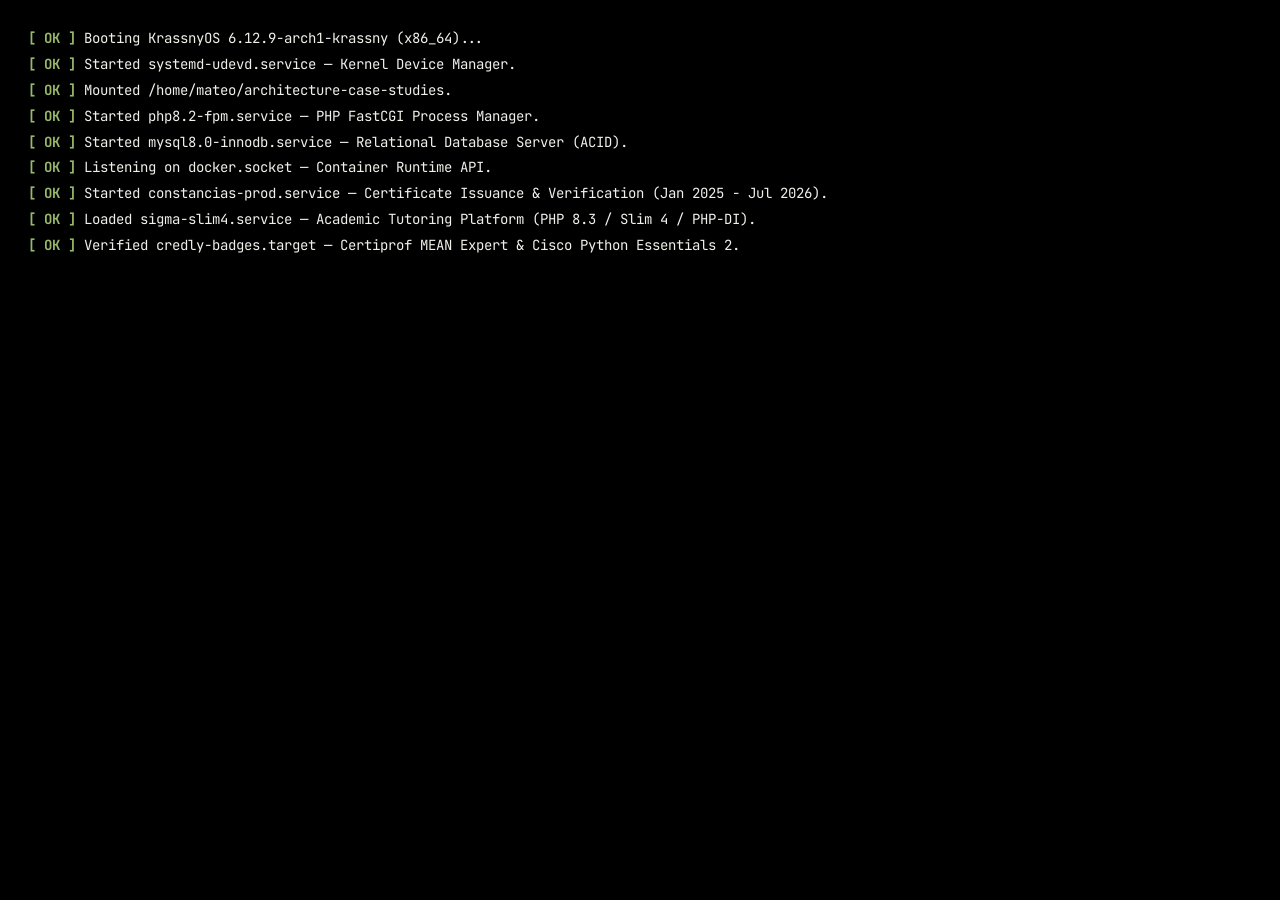
==== commit 15c9282e: "feat: add hidden terminal & desktop easter eggs (Arch, Batman, Konami code, sudo, coffee, vim)" ====
--- a/index.html
+++ b/index.html
@@ -1,4 +1,5 @@
 <!doctype html>
+<!-- Hey dev! Yes, I use Arch, btw. Try hidden commands in the TTY ('arch', 'batman', 'pacman -Syu', 'coffee', 'sudo make me a sandwich') or the Konami code on the desktop. -->
 <html lang="en">
 
 <head>
@@ -62,7 +63,7 @@
       </div>
     </main>
 
-    <!-- 3. OMARCHY BATMAN FLOATING DESKTOP VIEW (ALL WINDOWS CLOSED ON START) -->
+    <!-- 3. HYPRLAND FLOATING DESKTOP VIEW (ALL WINDOWS CLOSED ON START) -->
     <div id="view-desktop" class="view view-desktop" hidden>
       <header class="waybar">
         <div class="waybar-left">
@@ -114,8 +115,8 @@
       </header>
 
       <div id="desktop-stage" class="desktop-stage" tabindex="-1">
-        <!-- Omarchy top-right subtle notification toast -->
-        <div id="desktop-toast" class="omarchy-toast" role="status" hidden></div>
+        <!-- Top-right subtle notification toast -->
+        <div id="desktop-toast" class="desktop-toast" role="status" hidden></div>
 
         <!-- Subtle centered wallpaper emblem -->
         <div class="desktop-wallpaper" aria-hidden="true">
@@ -129,9 +130,9 @@
         <div id="desktop-windows" class="desktop-windows"></div>
       </div>
 
-      <!-- Centered Omarchy bottom dock -->
+      <!-- Centered bottom dock -->
       <nav class="dock-wrap" aria-label="Application dock">
-        <div id="desktop-dock" class="omarchy-dock"></div>
+        <div id="desktop-dock" class="desktop-dock"></div>
       </nav>
     </div>
   </div>
--- a/css/styles.css
+++ b/css/styles.css
@@ -47,7 +47,7 @@
 }
 
 @layer tokens {
-  /* Extracted directly from ~/.config/omarchy/themes/batman/ */
+  /* KrassnyOS Dark Base24 palette */
   :root {
     color-scheme: dark;
 
@@ -77,7 +77,7 @@
     --border-inactive: #505354;
     --border-subtle: #323537;
 
-    --radius: 0px; /* Hyprland batman/hyprland.conf rounding = 0 */
+    --radius: 0px; /* Sharp Hyprland geometry (rounding = 0) */
     --gap-in: 6px;
     --gap-out: 12px;
 
@@ -539,7 +539,7 @@
     }
   }
 
-  /* ---- 3. OMARCHY BATMAN FLOATING DESKTOP VIEW ---- */
+  /* ---- 3. HYPRLAND FLOATING DESKTOP VIEW ---- */
   .view-desktop {
     height: 100dvh;
     background-color: var(--bg-void);
@@ -549,7 +549,7 @@
     overflow: hidden;
   }
 
-  /* Mirrors Mateo's real omarchy-shell top bar (30px, pure dark, zero chrome) */
+  /* Minimalist Wayland top status bar (30px, pure dark, zero chrome) */
   .waybar {
     position: relative;
     z-index: 60;
@@ -723,8 +723,8 @@
     }
   }
 
-  /* Omarchy top-right subtle notification toast */
-  .omarchy-toast {
+  /* Top-right subtle notification toast */
+  .desktop-toast {
     position: absolute;
     top: 10px;
     right: 12px;
@@ -755,9 +755,16 @@
     line-height: 1.25;
     color: #242628;
     text-align: left;
-  }
-
-  /* Desktop application icons (top-left, inspired by fahru.me/desktop in Omarchy Batman style) */
+
+    &.is-bat {
+      color: var(--accent);
+      opacity: 0.24;
+      font-size: clamp(10px, 1.2vw, 15px);
+      line-height: 1.15;
+    }
+  }
+
+  /* Desktop application icons (top-left sharp dark tiles) */
   .desktop-icons {
     position: relative;
     z-index: 5;
@@ -815,7 +822,7 @@
     word-break: break-word;
   }
 
-  /* Icon accent tones from Batman Base24 */
+  /* Icon accent tones from Base24 palette */
   .tone-accent {
     color: var(--accent);
   }
@@ -1129,7 +1136,7 @@
     gap: 0.5rem;
   }
 
-  /* Centered Omarchy bottom dock */
+  /* Centered bottom dock */
   .dock-wrap {
     position: fixed;
     left: 50%;
@@ -1139,7 +1146,7 @@
     max-width: calc(100vw - 16px);
   }
 
-  .omarchy-dock {
+  .desktop-dock {
     display: inline-flex;
     align-items: center;
     gap: 6px;
@@ -1534,7 +1541,7 @@
       overflow-y: auto;
     }
 
-    .omarchy-toast {
+    .desktop-toast {
       top: auto;
       bottom: 64px;
       left: 10px;
@@ -1598,7 +1605,7 @@
       height: 34px;
     }
 
-    .omarchy-dock {
+    .desktop-dock {
       gap: 4px;
       padding: 4px 6px;
     }
